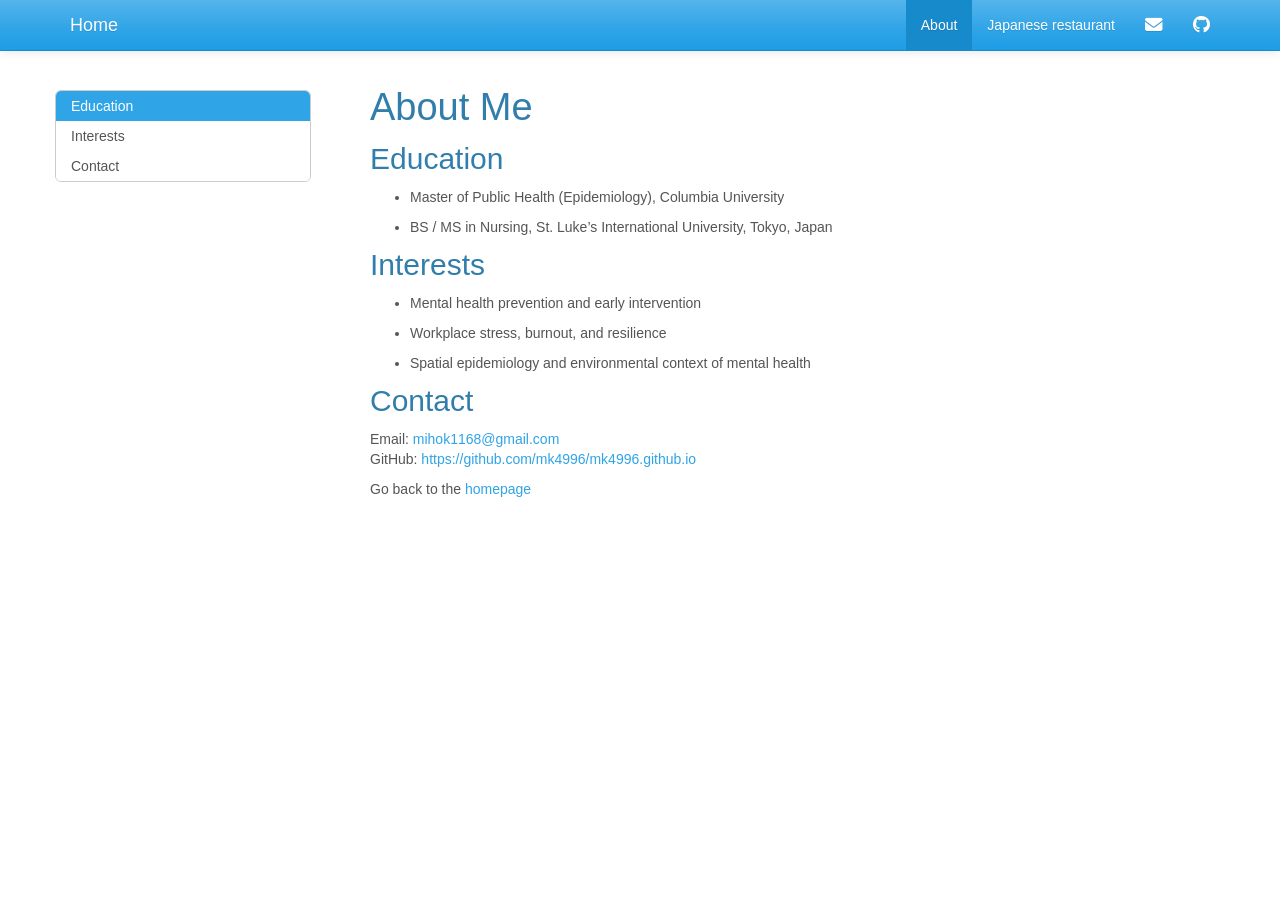
==== about.html @ f53d9c5c "Modified each visualization title in plotly. Added dashboard in YAML. Built them" ====
<!DOCTYPE html>

<html>

<head>

<meta charset="utf-8" />
<meta name="generator" content="pandoc" />
<meta http-equiv="X-UA-Compatible" content="IE=EDGE" />




<title>About Me</title>

<script src="site_libs/header-attrs-2.29/header-attrs.js"></script>
<script src="site_libs/jquery-3.6.0/jquery-3.6.0.min.js"></script>
<meta name="viewport" content="width=device-width, initial-scale=1" />
<link href="site_libs/bootstrap-3.3.5/css/cerulean.min.css" rel="stylesheet" />
<script src="site_libs/bootstrap-3.3.5/js/bootstrap.min.js"></script>
<script src="site_libs/bootstrap-3.3.5/shim/html5shiv.min.js"></script>
<script src="site_libs/bootstrap-3.3.5/shim/respond.min.js"></script>
<style>h1 {font-size: 34px;}
       h1.title {font-size: 38px;}
       h2 {font-size: 30px;}
       h3 {font-size: 24px;}
       h4 {font-size: 18px;}
       h5 {font-size: 16px;}
       h6 {font-size: 12px;}
       code {color: inherit; background-color: rgba(0, 0, 0, 0.04);}
       pre:not([class]) { background-color: white }</style>
<script src="site_libs/jqueryui-1.13.2/jquery-ui.min.js"></script>
<link href="site_libs/tocify-1.9.1/jquery.tocify.css" rel="stylesheet" />
<script src="site_libs/tocify-1.9.1/jquery.tocify.js"></script>
<script src="site_libs/navigation-1.1/tabsets.js"></script>
<link href="site_libs/highlightjs-9.12.0/default.css" rel="stylesheet" />
<script src="site_libs/highlightjs-9.12.0/highlight.js"></script>
<link href="site_libs/font-awesome-6.5.2/css/all.min.css" rel="stylesheet" />
<link href="site_libs/font-awesome-6.5.2/css/v4-shims.min.css" rel="stylesheet" />

<style type="text/css">
  code{white-space: pre-wrap;}
  span.smallcaps{font-variant: small-caps;}
  span.underline{text-decoration: underline;}
  div.column{display: inline-block; vertical-align: top; width: 50%;}
  div.hanging-indent{margin-left: 1.5em; text-indent: -1.5em;}
  ul.task-list{list-style: none;}
    </style>

<style type="text/css">code{white-space: pre;}</style>
<script type="text/javascript">
if (window.hljs) {
  hljs.configure({languages: []});
  hljs.initHighlightingOnLoad();
  if (document.readyState && document.readyState === "complete") {
    window.setTimeout(function() { hljs.initHighlighting(); }, 0);
  }
}
</script>









<style type = "text/css">
.main-container {
  max-width: 940px;
  margin-left: auto;
  margin-right: auto;
}
img {
  max-width:100%;
}
.tabbed-pane {
  padding-top: 12px;
}
.html-widget {
  margin-bottom: 20px;
}
button.code-folding-btn:focus {
  outline: none;
}
summary {
  display: list-item;
}
details > summary > p:only-child {
  display: inline;
}
pre code {
  padding: 0;
}
</style>


<style type="text/css">
.dropdown-submenu {
  position: relative;
}
.dropdown-submenu>.dropdown-menu {
  top: 0;
  left: 100%;
  margin-top: -6px;
  margin-left: -1px;
  border-radius: 0 6px 6px 6px;
}
.dropdown-submenu:hover>.dropdown-menu {
  display: block;
}
.dropdown-submenu>a:after {
  display: block;
  content: " ";
  float: right;
  width: 0;
  height: 0;
  border-color: transparent;
  border-style: solid;
  border-width: 5px 0 5px 5px;
  border-left-color: #cccccc;
  margin-top: 5px;
  margin-right: -10px;
}
.dropdown-submenu:hover>a:after {
  border-left-color: #adb5bd;
}
.dropdown-submenu.pull-left {
  float: none;
}
.dropdown-submenu.pull-left>.dropdown-menu {
  left: -100%;
  margin-left: 10px;
  border-radius: 6px 0 6px 6px;
}
</style>

<script type="text/javascript">
// manage active state of menu based on current page
$(document).ready(function () {
  // active menu anchor
  href = window.location.pathname
  href = href.substr(href.lastIndexOf('/') + 1)
  if (href === "")
    href = "index.html";
  var menuAnchor = $('a[href="' + href + '"]');

  // mark the anchor link active (and if it's in a dropdown, also mark that active)
  var dropdown = menuAnchor.closest('li.dropdown');
  if (window.bootstrap) { // Bootstrap 4+
    menuAnchor.addClass('active');
    dropdown.find('> .dropdown-toggle').addClass('active');
  } else { // Bootstrap 3
    menuAnchor.parent().addClass('active');
    dropdown.addClass('active');
  }

  // Navbar adjustments
  var navHeight = $(".navbar").first().height() + 15;
  var style = document.createElement('style');
  var pt = "padding-top: " + navHeight + "px; ";
  var mt = "margin-top: -" + navHeight + "px; ";
  var css = "";
  // offset scroll position for anchor links (for fixed navbar)
  for (var i = 1; i <= 6; i++) {
    css += ".section h" + i + "{ " + pt + mt + "}\n";
  }
  style.innerHTML = "body {" + pt + "padding-bottom: 40px; }\n" + css;
  document.head.appendChild(style);
});
</script>

<!-- tabsets -->

<style type="text/css">
.tabset-dropdown > .nav-tabs {
  display: inline-table;
  max-height: 500px;
  min-height: 44px;
  overflow-y: auto;
  border: 1px solid #ddd;
  border-radius: 4px;
}

.tabset-dropdown > .nav-tabs > li.active:before, .tabset-dropdown > .nav-tabs.nav-tabs-open:before {
  content: "\e259";
  font-family: 'Glyphicons Halflings';
  display: inline-block;
  padding: 10px;
  border-right: 1px solid #ddd;
}

.tabset-dropdown > .nav-tabs.nav-tabs-open > li.active:before {
  content: "\e258";
  font-family: 'Glyphicons Halflings';
  border: none;
}

.tabset-dropdown > .nav-tabs > li.active {
  display: block;
}

.tabset-dropdown > .nav-tabs > li > a,
.tabset-dropdown > .nav-tabs > li > a:focus,
.tabset-dropdown > .nav-tabs > li > a:hover {
  border: none;
  display: inline-block;
  border-radius: 4px;
  background-color: transparent;
}

.tabset-dropdown > .nav-tabs.nav-tabs-open > li {
  display: block;
  float: none;
}

.tabset-dropdown > .nav-tabs > li {
  display: none;
}
</style>

<!-- code folding -->



<style type="text/css">

#TOC {
  margin: 25px 0px 20px 0px;
}
@media (max-width: 768px) {
#TOC {
  position: relative;
  width: 100%;
}
}

@media print {
.toc-content {
  /* see https://github.com/w3c/csswg-drafts/issues/4434 */
  float: right;
}
}

.toc-content {
  padding-left: 30px;
  padding-right: 40px;
}

div.main-container {
  max-width: 1200px;
}

div.tocify {
  width: 20%;
  max-width: 260px;
  max-height: 85%;
}

@media (min-width: 768px) and (max-width: 991px) {
  div.tocify {
    width: 25%;
  }
}

@media (max-width: 767px) {
  div.tocify {
    width: 100%;
    max-width: none;
  }
}

.tocify ul, .tocify li {
  line-height: 20px;
}

.tocify-subheader .tocify-item {
  font-size: 0.90em;
}

.tocify .list-group-item {
  border-radius: 0px;
}


</style>



</head>

<body>


<div class="container-fluid main-container">


<!-- setup 3col/9col grid for toc_float and main content  -->
<div class="row">
<div class="col-xs-12 col-sm-4 col-md-3">
<div id="TOC" class="tocify">
</div>
</div>

<div class="toc-content col-xs-12 col-sm-8 col-md-9">




<div class="navbar navbar-default  navbar-fixed-top" role="navigation">
  <div class="container">
    <div class="navbar-header">
      <button type="button" class="navbar-toggle collapsed" data-toggle="collapse" data-bs-toggle="collapse" data-target="#navbar" data-bs-target="#navbar">
        <span class="icon-bar"></span>
        <span class="icon-bar"></span>
        <span class="icon-bar"></span>
      </button>
      <a class="navbar-brand" href="index.html">Home</a>
    </div>
    <div id="navbar" class="navbar-collapse collapse">
      <ul class="nav navbar-nav">
        
      </ul>
      <ul class="nav navbar-nav navbar-right">
        <li>
  <a href="about.html">About</a>
</li>
<li>
  <a href="plotly.html">Japanese restaurant</a>
</li>
<li>
  <a href="mailto:mk1168@gmail.com">
    <span class="fa fa-envelope fa-lg"></span>
     
  </a>
</li>
<li>
  <a href="https://github.com/mk4996/">
    <span class="fa fa-github fa-lg"></span>
     
  </a>
</li>
      </ul>
    </div><!--/.nav-collapse -->
  </div><!--/.container -->
</div><!--/.navbar -->

<div id="header">



<h1 class="title toc-ignore">About Me</h1>

</div>


<div id="education" class="section level2">
<h2>Education</h2>
<ul>
<li><p>Master of Public Health (Epidemiology), Columbia
University</p></li>
<li><p>BS / MS in Nursing, St. Luke’s International University, Tokyo,
Japan</p></li>
</ul>
</div>
<div id="interests" class="section level2">
<h2>Interests</h2>
<ul>
<li><p>Mental health prevention and early intervention</p></li>
<li><p>Workplace stress, burnout, and resilience</p></li>
<li><p>Spatial epidemiology and environmental context of mental
health</p></li>
</ul>
</div>
<div id="contact" class="section level2">
<h2>Contact</h2>
<p>Email: <a href="mailto:mihok1168@gmail.com"
class="email">mihok1168@gmail.com</a><br />
GitHub: <a href="https://github.com/mk4996/mk4996.github.io"
class="uri">https://github.com/mk4996/mk4996.github.io</a></p>
<p>Go back to the <a href="index.html">homepage</a></p>
</div>



</div>
</div>

</div>

<script>

// add bootstrap table styles to pandoc tables
function bootstrapStylePandocTables() {
  $('tr.odd').parent('tbody').parent('table').addClass('table table-condensed');
}
$(document).ready(function () {
  bootstrapStylePandocTables();
});


</script>

<!-- tabsets -->

<script>
$(document).ready(function () {
  window.buildTabsets("TOC");
});

$(document).ready(function () {
  $('.tabset-dropdown > .nav-tabs > li').click(function () {
    $(this).parent().toggleClass('nav-tabs-open');
  });
});
</script>

<!-- code folding -->

<script>
$(document).ready(function ()  {

    // temporarily add toc-ignore selector to headers for the consistency with Pandoc
    $('.unlisted.unnumbered').addClass('toc-ignore')

    // move toc-ignore selectors from section div to header
    $('div.section.toc-ignore')
        .removeClass('toc-ignore')
        .children('h1,h2,h3,h4,h5').addClass('toc-ignore');

    // establish options
    var options = {
      selectors: "h1,h2,h3",
      theme: "bootstrap3",
      context: '.toc-content',
      hashGenerator: function (text) {
        return text.replace(/[.\\/?&!#<>]/g, '').replace(/\s/g, '_');
      },
      ignoreSelector: ".toc-ignore",
      scrollTo: 0
    };
    options.showAndHide = true;
    options.smoothScroll = true;

    // tocify
    var toc = $("#TOC").tocify(options).data("toc-tocify");
});
</script>

<!-- dynamically load mathjax for compatibility with self-contained -->
<script>
  (function () {
    var script = document.createElement("script");
    script.type = "text/javascript";
    script.src  = "https://mathjax.rstudio.com/latest/MathJax.js?config=TeX-AMS-MML_HTMLorMML";
    document.getElementsByTagName("head")[0].appendChild(script);
  })();
</script>

</body>
</html>
---- site_libs/highlightjs-9.12.0/default.css ----
.hljs-literal {
  color: #990073;
}

.hljs-number {
  color: #099;
}

.hljs-comment {
  color: #998;
  font-style: italic;
}

.hljs-keyword {
  color: #900;
  font-weight: bold;
}

.hljs-string {
  color: #d14;
}
---- site_libs/font-awesome-6.5.2/css/v4-shims.min.css ----
/*!
 * Font Awesome Free 6.5.2 by @fontawesome - https://fontawesome.com
 * License - https://fontawesome.com/license/free (Icons: CC BY 4.0, Fonts: SIL OFL 1.1, Code: MIT License)
 * Copyright 2024 Fonticons, Inc.
 */
.fa.fa-glass:before{content:"\f000"}.fa.fa-envelope-o{font-family:"Font Awesome 6 Free";font-weight:400}.fa.fa-envelope-o:before{content:"\f0e0"}.fa.fa-star-o{font-family:"Font Awesome 6 Free";font-weight:400}.fa.fa-star-o:before{content:"\f005"}.fa.fa-close:before,.fa.fa-remove:before{content:"\f00d"}.fa.fa-gear:before{content:"\f013"}.fa.fa-trash-o{font-family:"Font Awesome 6 Free";font-weight:400}.fa.fa-trash-o:before{content:"\f2ed"}.fa.fa-home:before{content:"\f015"}.fa.fa-file-o{font-family:"Font Awesome 6 Free";font-weight:400}.fa.fa-file-o:before{content:"\f15b"}.fa.fa-clock-o{font-family:"Font Awesome 6 Free";font-weight:400}.fa.fa-clock-o:before{content:"\f017"}.fa.fa-arrow-circle-o-down{font-family:"Font Awesome 6 Free";font-weight:400}.fa.fa-arrow-circle-o-down:before{content:"\f358"}.fa.fa-arrow-circle-o-up{font-family:"Font Awesome 6 Free";font-weight:400}.fa.fa-arrow-circle-o-up:before{content:"\f35b"}.fa.fa-play-circle-o{font-family:"Font Awesome 6 Free";font-weight:400}.fa.fa-play-circle-o:before{content:"\f144"}.fa.fa-repeat:before,.fa.fa-rotate-right:before{content:"\f01e"}.fa.fa-refresh:before{content:"\f021"}.fa.fa-list-alt{font-family:"Font Awesome 6 Free";font-weight:400}.fa.fa-list-alt:before{content:"\f022"}.fa.fa-dedent:before{content:"\f03b"}.fa.fa-video-camera:before{content:"\f03d"}.fa.fa-picture-o{font-family:"Font Awesome 6 Free";font-weight:400}.fa.fa-picture-o:before{content:"\f03e"}.fa.fa-photo{font-family:"Font Awesome 6 Free";font-weight:400}.fa.fa-photo:before{content:"\f03e"}.fa.fa-image{font-family:"Font Awesome 6 Free";font-weight:400}.fa.fa-image:before{content:"\f03e"}.fa.fa-map-marker:before{content:"\f3c5"}.fa.fa-pencil-square-o{font-family:"Font Awesome 6 Free";font-weight:400}.fa.fa-pencil-square-o:before{content:"\f044"}.fa.fa-edit{font-family:"Font Awesome 6 Free";font-weight:400}.fa.fa-edit:before{content:"\f044"}.fa.fa-share-square-o:before{content:"\f14d"}.fa.fa-check-square-o{font-family:"Font Awesome 6 Free";font-weight:400}.fa.fa-check-square-o:before{content:"\f14a"}.fa.fa-arrows:before{content:"\f0b2"}.fa.fa-times-circle-o{font-family:"Font Awesome 6 Free";font-weight:400}.fa.fa-times-circle-o:before{content:"\f057"}.fa.fa-check-circle-o{font-family:"Font Awesome 6 Free";font-weight:400}.fa.fa-check-circle-o:before{content:"\f058"}.fa.fa-mail-forward:before{content:"\f064"}.fa.fa-expand:before{content:"\f424"}.fa.fa-compress:before{content:"\f422"}.fa.fa-eye,.fa.fa-eye-slash{font-family:"Font Awesome 6 Free";font-weight:400}.fa.fa-warning:before{content:"\f071"}.fa.fa-calendar:before{content:"\f073"}.fa.fa-arrows-v:before{content:"\f338"}.fa.fa-arrows-h:before{content:"\f337"}.fa.fa-bar-chart-o:before,.fa.fa-bar-chart:before{content:"\e0e3"}.fa.fa-twitter-square{font-family:"Font Awesome 6 Brands";font-weight:400}.fa.fa-twitter-square:before{content:"\f081"}.fa.fa-facebook-square{font-family:"Font Awesome 6 Brands";font-weight:400}.fa.fa-facebook-square:before{content:"\f082"}.fa.fa-gears:before{content:"\f085"}.fa.fa-thumbs-o-up{font-family:"Font Awesome 6 Free";font-weight:400}.fa.fa-thumbs-o-up:before{content:"\f164"}.fa.fa-thumbs-o-down{font-family:"Font Awesome 6 Free";font-weight:400}.fa.fa-thumbs-o-down:before{content:"\f165"}.fa.fa-heart-o{font-family:"Font Awesome 6 Free";font-weight:400}.fa.fa-heart-o:before{content:"\f004"}.fa.fa-sign-out:before{content:"\f2f5"}.fa.fa-linkedin-square{font-family:"Font Awesome 6 Brands";font-weight:400}.fa.fa-linkedin-square:before{content:"\f08c"}.fa.fa-thumb-tack:before{content:"\f08d"}.fa.fa-external-link:before{content:"\f35d"}.fa.fa-sign-in:before{content:"\f2f6"}.fa.fa-github-square{font-family:"Font Awesome 6 Brands";font-weight:400}.fa.fa-github-square:before{content:"\f092"}.fa.fa-lemon-o{font-family:"Font Awesome 6 Free";font-weight:400}.fa.fa-lemon-o:before{content:"\f094"}.fa.fa-square-o{font-family:"Font Awesome 6 Free";font-weight:400}.fa.fa-square-o:before{content:"\f0c8"}.fa.fa-bookmark-o{font-family:"Font Awesome 6 Free";font-weight:400}.fa.fa-bookmark-o:before{content:"\f02e"}.fa.fa-facebook,.fa.fa-twitter{font-family:"Font Awesome 6 Brands";font-weight:400}.fa.fa-facebook:before{content:"\f39e"}.fa.fa-facebook-f{font-family:"Font Awesome 6 Brands";font-weight:400}.fa.fa-facebook-f:before{content:"\f39e"}.fa.fa-github{font-family:"Font Awesome 6 Brands";font-weight:400}.fa.fa-credit-card{font-family:"Font Awesome 6 Free";font-weight:400}.fa.fa-feed:before{content:"\f09e"}.fa.fa-hdd-o{font-family:"Font Awesome 6 Free";font-weight:400}.fa.fa-hdd-o:before{content:"\f0a0"}.fa.fa-hand-o-right{font-family:"Font Awesome 6 Free";font-weight:400}.fa.fa-hand-o-right:before{content:"\f0a4"}.fa.fa-hand-o-left{font-family:"Font Awesome 6 Free";font-weight:400}.fa.fa-hand-o-left:before{content:"\f0a5"}.fa.fa-hand-o-up{font-family:"Font Awesome 6 Free";font-weight:400}.fa.fa-hand-o-up:before{content:"\f0a6"}.fa.fa-hand-o-down{font-family:"Font Awesome 6 Free";font-weight:400}.fa.fa-hand-o-down:before{content:"\f0a7"}.fa.fa-globe:before{content:"\f57d"}.fa.fa-tasks:before{content:"\f828"}.fa.fa-arrows-alt:before{content:"\f31e"}.fa.fa-group:before{content:"\f0c0"}.fa.fa-chain:before{content:"\f0c1"}.fa.fa-cut:before{content:"\f0c4"}.fa.fa-files-o{font-family:"Font Awesome 6 Free";font-weight:400}.fa.fa-files-o:before{content:"\f0c5"}.fa.fa-floppy-o{font-family:"Font Awesome 6 Free";font-weight:400}.fa.fa-floppy-o:before{content:"\f0c7"}.fa.fa-save{font-family:"Font Awesome 6 Free";font-weight:400}.fa.fa-save:before{content:"\f0c7"}.fa.fa-navicon:before,.fa.fa-reorder:before{content:"\f0c9"}.fa.fa-magic:before{content:"\e2ca"}.fa.fa-pinterest,.fa.fa-pinterest-square{font-family:"Font Awesome 6 Brands";font-weight:400}.fa.fa-pinterest-square:before{content:"\f0d3"}.fa.fa-google-plus-square{font-family:"Font Awesome 6 Brands";font-weight:400}.fa.fa-google-plus-square:before{content:"\f0d4"}.fa.fa-google-plus{font-family:"Font Awesome 6 Brands";font-weight:400}.fa.fa-google-plus:before{content:"\f0d5"}.fa.fa-money:before{content:"\f3d1"}.fa.fa-unsorted:before{content:"\f0dc"}.fa.fa-sort-desc:before{content:"\f0dd"}.fa.fa-sort-asc:before{content:"\f0de"}.fa.fa-linkedin{font-family:"Font Awesome 6 Brands";font-weight:400}.fa.fa-linkedin:before{content:"\f0e1"}.fa.fa-rotate-left:before{content:"\f0e2"}.fa.fa-legal:before{content:"\f0e3"}.fa.fa-dashboard:before,.fa.fa-tachometer:before{content:"\f625"}.fa.fa-comment-o{font-family:"Font Awesome 6 Free";font-weight:400}.fa.fa-comment-o:before{content:"\f075"}.fa.fa-comments-o{font-family:"Font Awesome 6 Free";font-weight:400}.fa.fa-comments-o:before{content:"\f086"}.fa.fa-flash:before{content:"\f0e7"}.fa.fa-clipboard:before{content:"\f0ea"}.fa.fa-lightbulb-o{font-family:"Font Awesome 6 Free";font-weight:400}.fa.fa-lightbulb-o:before{content:"\f0eb"}.fa.fa-exchange:before{content:"\f362"}.fa.fa-cloud-download:before{content:"\f0ed"}.fa.fa-cloud-upload:before{content:"\f0ee"}.fa.fa-bell-o{font-family:"Font Awesome 6 Free";font-weight:400}.fa.fa-bell-o:before{content:"\f0f3"}.fa.fa-cutlery:before{content:"\f2e7"}.fa.fa-file-text-o{font-family:"Font Awesome 6 Free";font-weight:400}.fa.fa-file-text-o:before{content:"\f15c"}.fa.fa-building-o{font-family:"Font Awesome 6 Free";font-weight:400}.fa.fa-building-o:before{content:"\f1ad"}.fa.fa-hospital-o{font-family:"Font Awesome 6 Free";font-weight:400}.fa.fa-hospital-o:before{content:"\f0f8"}.fa.fa-tablet:before{content:"\f3fa"}.fa.fa-mobile-phone:before,.fa.fa-mobile:before{content:"\f3cd"}.fa.fa-circle-o{font-family:"Font Awesome 6 Free";font-weight:400}.fa.fa-circle-o:before{content:"\f111"}.fa.fa-mail-reply:before{content:"\f3e5"}.fa.fa-github-alt{font-family:"Font Awesome 6 Brands";font-weight:400}.fa.fa-folder-o{font-family:"Font Awesome 6 Free";font-weight:400}.fa.fa-folder-o:before{content:"\f07b"}.fa.fa-folder-open-o{font-family:"Font Awesome 6 Free";font-weight:400}.fa.fa-folder-open-o:before{content:"\f07c"}.fa.fa-smile-o{font-family:"Font Awesome 6 Free";font-weight:400}.fa.fa-smile-o:before{content:"\f118"}.fa.fa-frown-o{font-family:"Font Awesome 6 Free";font-weight:400}.fa.fa-frown-o:before{content:"\f119"}.fa.fa-meh-o{font-family:"Font Awesome 6 Free";font-weight:400}.fa.fa-meh-o:before{content:"\f11a"}.fa.fa-keyboard-o{font-family:"Font Awesome 6 Free";font-weight:400}.fa.fa-keyboard-o:before{content:"\f11c"}.fa.fa-flag-o{font-family:"Font Awesome 6 Free";font-weight:400}.fa.fa-flag-o:before{content:"\f024"}.fa.fa-mail-reply-all:before{content:"\f122"}.fa.fa-star-half-o{font-family:"Font Awesome 6 Free";font-weight:400}.fa.fa-star-half-o:before{content:"\f5c0"}.fa.fa-star-half-empty{font-family:"Font Awesome 6 Free";font-weight:400}.fa.fa-star-half-empty:before{content:"\f5c0"}.fa.fa-star-half-full{font-family:"Font Awesome 6 Free";font-weight:400}.fa.fa-star-half-full:before{content:"\f5c0"}.fa.fa-code-fork:before{content:"\f126"}.fa.fa-chain-broken:before,.fa.fa-unlink:before{content:"\f127"}.fa.fa-calendar-o{font-family:"Font Awesome 6 Free";font-weight:400}.fa.fa-calendar-o:before{content:"\f133"}.fa.fa-css3,.fa.fa-html5,.fa.fa-maxcdn{font-family:"Font Awesome 6 Brands";font-weight:400}.fa.fa-unlock-alt:before{content:"\f09c"}.fa.fa-minus-square-o{font-family:"Font Awesome 6 Free";font-weight:400}.fa.fa-minus-square-o:before{content:"\f146"}.fa.fa-level-up:before{content:"\f3bf"}.fa.fa-level-down:before{content:"\f3be"}.fa.fa-pencil-square:before{content:"\f14b"}.fa.fa-external-link-square:before{content:"\f360"}.fa.fa-compass{font-family:"Font Awesome 6 Free";font-weight:400}.fa.fa-caret-square-o-down{font-family:"Font Awesome 6 Free";font-weight:400}.fa.fa-caret-square-o-down:before{content:"\f150"}.fa.fa-toggle-down{font-family:"Font Awesome 6 Free";font-weight:400}.fa.fa-toggle-down:before{content:"\f150"}.fa.fa-caret-square-o-up{font-family:"Font Awesome 6 Free";font-weight:400}.fa.fa-caret-square-o-up:before{content:"\f151"}.fa.fa-toggle-up{font-family:"Font Awesome 6 Free";font-weight:400}.fa.fa-toggle-up:before{content:"\f151"}.fa.fa-caret-square-o-right{font-family:"Font Awesome 6 Free";font-weight:400}.fa.fa-caret-square-o-right:before{content:"\f152"}.fa.fa-toggle-right{font-family:"Font Awesome 6 Free";font-weight:400}.fa.fa-toggle-right:before{content:"\f152"}.fa.fa-eur:before,.fa.fa-euro:before{content:"\f153"}.fa.fa-gbp:before{content:"\f154"}.fa.fa-dollar:before,.fa.fa-usd:before{content:"\24"}.fa.fa-inr:before,.fa.fa-rupee:before{content:"\e1bc"}.fa.fa-cny:before,.fa.fa-jpy:before,.fa.fa-rmb:before,.fa.fa-yen:before{content:"\f157"}.fa.fa-rouble:before,.fa.fa-rub:before,.fa.fa-ruble:before{content:"\f158"}.fa.fa-krw:before,.fa.fa-won:before{content:"\f159"}.fa.fa-bitcoin,.fa.fa-btc{font-family:"Font Awesome 6 Brands";font-weight:400}.fa.fa-bitcoin:before{content:"\f15a"}.fa.fa-file-text:before{content:"\f15c"}.fa.fa-sort-alpha-asc:before{content:"\f15d"}.fa.fa-sort-alpha-desc:before{content:"\f881"}.fa.fa-sort-amount-asc:before{content:"\f884"}.fa.fa-sort-amount-desc:before{content:"\f160"}.fa.fa-sort-numeric-asc:before{content:"\f162"}.fa.fa-sort-numeric-desc:before{content:"\f886"}.fa.fa-youtube-square{font-family:"Font Awesome 6 Brands";font-weight:400}.fa.fa-youtube-square:before{content:"\f431"}.fa.fa-xing,.fa.fa-xing-square,.fa.fa-youtube{font-family:"Font Awesome 6 Brands";font-weight:400}.fa.fa-xing-square:before{content:"\f169"}.fa.fa-youtube-play{font-family:"Font Awesome 6 Brands";font-weight:400}.fa.fa-youtube-play:before{content:"\f167"}.fa.fa-adn,.fa.fa-bitbucket,.fa.fa-bitbucket-square,.fa.fa-dropbox,.fa.fa-flickr,.fa.fa-instagram,.fa.fa-stack-overflow{font-family:"Font Awesome 6 Brands";font-weight:400}.fa.fa-bitbucket-square:before{content:"\f171"}.fa.fa-tumblr,.fa.fa-tumblr-square{font-family:"Font Awesome 6 Brands";font-weight:400}.fa.fa-tumblr-square:before{content:"\f174"}.fa.fa-long-arrow-down:before{content:"\f309"}.fa.fa-long-arrow-up:before{content:"\f30c"}.fa.fa-long-arrow-left:before{content:"\f30a"}.fa.fa-long-arrow-right:before{content:"\f30b"}.fa.fa-android,.fa.fa-apple,.fa.fa-dribbble,.fa.fa-foursquare,.fa.fa-gittip,.fa.fa-gratipay,.fa.fa-linux,.fa.fa-skype,.fa.fa-trello,.fa.fa-windows{font-family:"Font Awesome 6 Brands";font-weight:400}.fa.fa-gittip:before{content:"\f184"}.fa.fa-sun-o{font-family:"Font Awesome 6 Free";font-weight:400}.fa.fa-sun-o:before{content:"\f185"}.fa.fa-moon-o{font-family:"Font Awesome 6 Free";font-weight:400}.fa.fa-moon-o:before{content:"\f186"}.fa.fa-pagelines,.fa.fa-renren,.fa.fa-stack-exchange,.fa.fa-vk,.fa.fa-weibo{font-family:"Font Awesome 6 Brands";font-weight:400}.fa.fa-arrow-circle-o-right{font-family:"Font Awesome 6 Free";font-weight:400}.fa.fa-arrow-circle-o-right:before{content:"\f35a"}.fa.fa-arrow-circle-o-left{font-family:"Font Awesome 6 Free";font-weight:400}.fa.fa-arrow-circle-o-left:before{content:"\f359"}.fa.fa-caret-square-o-left{font-family:"Font Awesome 6 Free";font-weight:400}.fa.fa-caret-square-o-left:before{content:"\f191"}.fa.fa-toggle-left{font-family:"Font Awesome 6 Free";font-weight:400}.fa.fa-toggle-left:before{content:"\f191"}.fa.fa-dot-circle-o{font-family:"Font Awesome 6 Free";font-weight:400}.fa.fa-dot-circle-o:before{content:"\f192"}.fa.fa-vimeo-square{font-family:"Font Awesome 6 Brands";font-weight:400}.fa.fa-vimeo-square:before{content:"\f194"}.fa.fa-try:before,.fa.fa-turkish-lira:before{content:"\e2bb"}.fa.fa-plus-square-o{font-family:"Font Awesome 6 Free";font-weight:400}.fa.fa-plus-square-o:before{content:"\f0fe"}.fa.fa-openid,.fa.fa-slack,.fa.fa-wordpress{font-family:"Font Awesome 6 Brands";font-weight:400}.fa.fa-bank:before,.fa.fa-institution:before{content:"\f19c"}.fa.fa-mortar-board:before{content:"\f19d"}.fa.fa-google,.fa.fa-reddit,.fa.fa-reddit-square,.fa.fa-yahoo{font-family:"Font Awesome 6 Brands";font-weight:400}.fa.fa-reddit-square:before{content:"\f1a2"}.fa.fa-behance,.fa.fa-behance-square,.fa.fa-delicious,.fa.fa-digg,.fa.fa-drupal,.fa.fa-joomla,.fa.fa-pied-piper-alt,.fa.fa-pied-piper-pp,.fa.fa-stumbleupon,.fa.fa-stumbleupon-circle{font-family:"Font Awesome 6 Brands";font-weight:400}.fa.fa-behance-square:before{content:"\f1b5"}.fa.fa-steam,.fa.fa-steam-square{font-family:"Font Awesome 6 Brands";font-weight:400}.fa.fa-steam-square:before{content:"\f1b7"}.fa.fa-automobile:before{content:"\f1b9"}.fa.fa-cab:before{content:"\f1ba"}.fa.fa-deviantart,.fa.fa-soundcloud,.fa.fa-spotify{font-family:"Font Awesome 6 Brands";font-weight:400}.fa.fa-file-pdf-o{font-family:"Font Awesome 6 Free";font-weight:400}.fa.fa-file-pdf-o:before{content:"\f1c1"}.fa.fa-file-word-o{font-family:"Font Awesome 6 Free";font-weight:400}.fa.fa-file-word-o:before{content:"\f1c2"}.fa.fa-file-excel-o{font-family:"Font Awesome 6 Free";font-weight:400}.fa.fa-file-excel-o:before{content:"\f1c3"}.fa.fa-file-powerpoint-o{font-family:"Font Awesome 6 Free";font-weight:400}.fa.fa-file-powerpoint-o:before{content:"\f1c4"}.fa.fa-file-image-o{font-family:"Font Awesome 6 Free";font-weight:400}.fa.fa-file-image-o:before{content:"\f1c5"}.fa.fa-file-photo-o{font-family:"Font Awesome 6 Free";font-weight:400}.fa.fa-file-photo-o:before{content:"\f1c5"}.fa.fa-file-picture-o{font-family:"Font Awesome 6 Free";font-weight:400}.fa.fa-file-picture-o:before{content:"\f1c5"}.fa.fa-file-archive-o{font-family:"Font Awesome 6 Free";font-weight:400}.fa.fa-file-archive-o:before{content:"\f1c6"}.fa.fa-file-zip-o{font-family:"Font Awesome 6 Free";font-weight:400}.fa.fa-file-zip-o:before{content:"\f1c6"}.fa.fa-file-audio-o{font-family:"Font Awesome 6 Free";font-weight:400}.fa.fa-file-audio-o:before{content:"\f1c7"}.fa.fa-file-sound-o{font-family:"Font Awesome 6 Free";font-weight:400}.fa.fa-file-sound-o:before{content:"\f1c7"}.fa.fa-file-video-o{font-family:"Font Awesome 6 Free";font-weight:400}.fa.fa-file-video-o:before{content:"\f1c8"}.fa.fa-file-movie-o{font-family:"Font Awesome 6 Free";font-weight:400}.fa.fa-file-movie-o:before{content:"\f1c8"}.fa.fa-file-code-o{font-family:"Font Awesome 6 Free";font-weight:400}.fa.fa-file-code-o:before{content:"\f1c9"}.fa.fa-codepen,.fa.fa-jsfiddle,.fa.fa-vine{font-family:"Font Awesome 6 Brands";font-weight:400}.fa.fa-life-bouy:before,.fa.fa-life-buoy:before,.fa.fa-life-saver:before,.fa.fa-support:before{content:"\f1cd"}.fa.fa-circle-o-notch:before{content:"\f1ce"}.fa.fa-ra,.fa.fa-rebel{font-family:"Font Awesome 6 Brands";font-weight:400}.fa.fa-ra:before{content:"\f1d0"}.fa.fa-resistance{font-family:"Font Awesome 6 Brands";font-weight:400}.fa.fa-resistance:before{content:"\f1d0"}.fa.fa-empire,.fa.fa-ge{font-family:"Font Awesome 6 Brands";font-weight:400}.fa.fa-ge:before{content:"\f1d1"}.fa.fa-git-square{font-family:"Font Awesome 6 Brands";font-weight:400}.fa.fa-git-square:before{content:"\f1d2"}.fa.fa-git,.fa.fa-hacker-news,.fa.fa-y-combinator-square{font-family:"Font Awesome 6 Brands";font-weight:400}.fa.fa-y-combinator-square:before{content:"\f1d4"}.fa.fa-yc-square{font-family:"Font Awesome 6 Brands";font-weight:400}.fa.fa-yc-square:before{content:"\f1d4"}.fa.fa-qq,.fa.fa-tencent-weibo,.fa.fa-wechat,.fa.fa-weixin{font-family:"Font Awesome 6 Brands";font-weight:400}.fa.fa-wechat:before{content:"\f1d7"}.fa.fa-send:before{content:"\f1d8"}.fa.fa-paper-plane-o{font-family:"Font Awesome 6 Free";font-weight:400}.fa.fa-paper-plane-o:before{content:"\f1d8"}.fa.fa-send-o{font-family:"Font Awesome 6 Free";font-weight:400}.fa.fa-send-o:before{content:"\f1d8"}.fa.fa-circle-thin{font-family:"Font Awesome 6 Free";font-weight:400}.fa.fa-circle-thin:before{content:"\f111"}.fa.fa-header:before{content:"\f1dc"}.fa.fa-futbol-o{font-family:"Font Awesome 6 Free";font-weight:400}.fa.fa-futbol-o:before{content:"\f1e3"}.fa.fa-soccer-ball-o{font-family:"Font Awesome 6 Free";font-weight:400}.fa.fa-soccer-ball-o:before{content:"\f1e3"}.fa.fa-slideshare,.fa.fa-twitch,.fa.fa-yelp{font-family:"Font Awesome 6 Brands";font-weight:400}.fa.fa-newspaper-o{font-family:"Font Awesome 6 Free";font-weight:400}.fa.fa-newspaper-o:before{content:"\f1ea"}.fa.fa-cc-amex,.fa.fa-cc-discover,.fa.fa-cc-mastercard,.fa.fa-cc-paypal,.fa.fa-cc-stripe,.fa.fa-cc-visa,.fa.fa-google-wallet,.fa.fa-paypal{font-family:"Font Awesome 6 Brands";font-weight:400}.fa.fa-bell-slash-o{font-family:"Font Awesome 6 Free";font-weight:400}.fa.fa-bell-slash-o:before{content:"\f1f6"}.fa.fa-trash:before{content:"\f2ed"}.fa.fa-copyright{font-family:"Font Awesome 6 Free";font-weight:400}.fa.fa-eyedropper:before{content:"\f1fb"}.fa.fa-area-chart:before{content:"\f1fe"}.fa.fa-pie-chart:before{content:"\f200"}.fa.fa-line-chart:before{content:"\f201"}.fa.fa-lastfm,.fa.fa-lastfm-square{font-family:"Font Awesome 6 Brands";font-weight:400}.fa.fa-lastfm-square:before{content:"\f203"}.fa.fa-angellist,.fa.fa-ioxhost{font-family:"Font Awesome 6 Brands";font-weight:400}.fa.fa-cc{font-family:"Font Awesome 6 Free";font-weight:400}.fa.fa-cc:before{content:"\f20a"}.fa.fa-ils:before,.fa.fa-shekel:before,.fa.fa-sheqel:before{content:"\f20b"}.fa.fa-buysellads,.fa.fa-connectdevelop,.fa.fa-dashcube,.fa.fa-forumbee,.fa.fa-leanpub,.fa.fa-sellsy,.fa.fa-shirtsinbulk,.fa.fa-simplybuilt,.fa.fa-skyatlas{font-family:"Font Awesome 6 Brands";font-weight:400}.fa.fa-diamond{font-family:"Font Awesome 6 Free";font-weight:400}.fa.fa-diamond:before{content:"\f3a5"}.fa.fa-intersex:before,.fa.fa-transgender:before{content:"\f224"}.fa.fa-transgender-alt:before{content:"\f225"}.fa.fa-facebook-official{font-family:"Font Awesome 6 Brands";font-weight:400}.fa.fa-facebook-official:before{content:"\f09a"}.fa.fa-pinterest-p,.fa.fa-whatsapp{font-family:"Font Awesome 6 Brands";font-weight:400}.fa.fa-hotel:before{content:"\f236"}.fa.fa-medium,.fa.fa-viacoin,.fa.fa-y-combinator,.fa.fa-yc{font-family:"Font Awesome 6 Brands";font-weight:400}.fa.fa-yc:before{content:"\f23b"}.fa.fa-expeditedssl,.fa.fa-opencart,.fa.fa-optin-monster{font-family:"Font Awesome 6 Brands";font-weight:400}.fa.fa-battery-4:before,.fa.fa-battery:before{content:"\f240"}.fa.fa-battery-3:before{content:"\f241"}.fa.fa-battery-2:before{content:"\f242"}.fa.fa-battery-1:before{content:"\f243"}.fa.fa-battery-0:before{content:"\f244"}.fa.fa-object-group,.fa.fa-object-ungroup,.fa.fa-sticky-note-o{font-family:"Font Awesome 6 Free";font-weight:400}.fa.fa-sticky-note-o:before{content:"\f249"}.fa.fa-cc-diners-club,.fa.fa-cc-jcb{font-family:"Font Awesome 6 Brands";font-weight:400}.fa.fa-clone{font-family:"Font Awesome 6 Free";font-weight:400}.fa.fa-hourglass-o:before{content:"\f254"}.fa.fa-hourglass-1:before{content:"\f251"}.fa.fa-hourglass-2:before{content:"\f252"}.fa.fa-hourglass-3:before{content:"\f253"}.fa.fa-hand-rock-o{font-family:"Font Awesome 6 Free";font-weight:400}.fa.fa-hand-rock-o:before{content:"\f255"}.fa.fa-hand-grab-o{font-family:"Font Awesome 6 Free";font-weight:400}.fa.fa-hand-grab-o:before{content:"\f255"}.fa.fa-hand-paper-o{font-family:"Font Awesome 6 Free";font-weight:400}.fa.fa-hand-paper-o:before{content:"\f256"}.fa.fa-hand-stop-o{font-family:"Font Awesome 6 Free";font-weight:400}.fa.fa-hand-stop-o:before{content:"\f256"}.fa.fa-hand-scissors-o{font-family:"Font Awesome 6 Free";font-weight:400}.fa.fa-hand-scissors-o:before{content:"\f257"}.fa.fa-hand-lizard-o{font-family:"Font Awesome 6 Free";font-weight:400}.fa.fa-hand-lizard-o:before{content:"\f258"}.fa.fa-hand-spock-o{font-family:"Font Awesome 6 Free";font-weight:400}.fa.fa-hand-spock-o:before{content:"\f259"}.fa.fa-hand-pointer-o{font-family:"Font Awesome 6 Free";font-weight:400}.fa.fa-hand-pointer-o:before{content:"\f25a"}.fa.fa-hand-peace-o{font-family:"Font Awesome 6 Free";font-weight:400}.fa.fa-hand-peace-o:before{content:"\f25b"}.fa.fa-registered{font-family:"Font Awesome 6 Free";font-weight:400}.fa.fa-creative-commons,.fa.fa-gg,.fa.fa-gg-circle,.fa.fa-odnoklassniki,.fa.fa-odnoklassniki-square{font-family:"Font Awesome 6 Brands";font-weight:400}.fa.fa-odnoklassniki-square:before{content:"\f264"}.fa.fa-chrome,.fa.fa-firefox,.fa.fa-get-pocket,.fa.fa-internet-explorer,.fa.fa-opera,.fa.fa-safari,.fa.fa-wikipedia-w{font-family:"Font Awesome 6 Brands";font-weight:400}.fa.fa-television:before{content:"\f26c"}.fa.fa-500px,.fa.fa-amazon,.fa.fa-contao{font-family:"Font Awesome 6 Brands";font-weight:400}.fa.fa-calendar-plus-o{font-family:"Font Awesome 6 Free";font-weight:400}.fa.fa-calendar-plus-o:before{content:"\f271"}.fa.fa-calendar-minus-o{font-family:"Font Awesome 6 Free";font-weight:400}.fa.fa-calendar-minus-o:before{content:"\f272"}.fa.fa-calendar-times-o{font-family:"Font Awesome 6 Free";font-weight:400}.fa.fa-calendar-times-o:before{content:"\f273"}.fa.fa-calendar-check-o{font-family:"Font Awesome 6 Free";font-weight:400}.fa.fa-calendar-check-o:before{content:"\f274"}.fa.fa-map-o{font-family:"Font Awesome 6 Free";font-weight:400}.fa.fa-map-o:before{content:"\f279"}.fa.fa-commenting:before{content:"\f4ad"}.fa.fa-commenting-o{font-family:"Font Awesome 6 Free";font-weight:400}.fa.fa-commenting-o:before{content:"\f4ad"}.fa.fa-houzz,.fa.fa-vimeo{font-family:"Font Awesome 6 Brands";font-weight:400}.fa.fa-vimeo:before{content:"\f27d"}.fa.fa-black-tie,.fa.fa-edge,.fa.fa-fonticons,.fa.fa-reddit-alien{font-family:"Font Awesome 6 Brands";font-weight:400}.fa.fa-credit-card-alt:before{content:"\f09d"}.fa.fa-codiepie,.fa.fa-fort-awesome,.fa.fa-mixcloud,.fa.fa-modx,.fa.fa-product-hunt,.fa.fa-scribd,.fa.fa-usb{font-family:"Font Awesome 6 Brands";font-weight:400}.fa.fa-pause-circle-o{font-family:"Font Awesome 6 Free";font-weight:400}.fa.fa-pause-circle-o:before{content:"\f28b"}.fa.fa-stop-circle-o{font-family:"Font Awesome 6 Free";font-weight:400}.fa.fa-stop-circle-o:before{content:"\f28d"}.fa.fa-bluetooth,.fa.fa-bluetooth-b,.fa.fa-envira,.fa.fa-gitlab,.fa.fa-wheelchair-alt,.fa.fa-wpbeginner,.fa.fa-wpforms{font-family:"Font Awesome 6 Brands";font-weight:400}.fa.fa-wheelchair-alt:before{content:"\f368"}.fa.fa-question-circle-o{font-family:"Font Awesome 6 Free";font-weight:400}.fa.fa-question-circle-o:before{content:"\f059"}.fa.fa-volume-control-phone:before{content:"\f2a0"}.fa.fa-asl-interpreting:before{content:"\f2a3"}.fa.fa-deafness:before,.fa.fa-hard-of-hearing:before{content:"\f2a4"}.fa.fa-glide,.fa.fa-glide-g{font-family:"Font Awesome 6 Brands";font-weight:400}.fa.fa-signing:before{content:"\f2a7"}.fa.fa-viadeo,.fa.fa-viadeo-square{font-family:"Font Awesome 6 Brands";font-weight:400}.fa.fa-viadeo-square:before{content:"\f2aa"}.fa.fa-snapchat,.fa.fa-snapchat-ghost{font-family:"Font Awesome 6 Brands";font-weight:400}.fa.fa-snapchat-ghost:before{content:"\f2ab"}.fa.fa-snapchat-square{font-family:"Font Awesome 6 Brands";font-weight:400}.fa.fa-snapchat-square:before{content:"\f2ad"}.fa.fa-first-order,.fa.fa-google-plus-official,.fa.fa-pied-piper,.fa.fa-themeisle,.fa.fa-yoast{font-family:"Font Awesome 6 Brands";font-weight:400}.fa.fa-google-plus-official:before{content:"\f2b3"}.fa.fa-google-plus-circle{font-family:"Font Awesome 6 Brands";font-weight:400}.fa.fa-google-plus-circle:before{content:"\f2b3"}.fa.fa-fa,.fa.fa-font-awesome{font-family:"Font Awesome 6 Brands";font-weight:400}.fa.fa-fa:before{content:"\f2b4"}.fa.fa-handshake-o{font-family:"Font Awesome 6 Free";font-weight:400}.fa.fa-handshake-o:before{content:"\f2b5"}.fa.fa-envelope-open-o{font-family:"Font Awesome 6 Free";font-weight:400}.fa.fa-envelope-open-o:before{content:"\f2b6"}.fa.fa-linode{font-family:"Font Awesome 6 Brands";font-weight:400}.fa.fa-address-book-o{font-family:"Font Awesome 6 Free";font-weight:400}.fa.fa-address-book-o:before{content:"\f2b9"}.fa.fa-vcard:before{content:"\f2bb"}.fa.fa-address-card-o{font-family:"Font Awesome 6 Free";font-weight:400}.fa.fa-address-card-o:before{content:"\f2bb"}.fa.fa-vcard-o{font-family:"Font Awesome 6 Free";font-weight:400}.fa.fa-vcard-o:before{content:"\f2bb"}.fa.fa-user-circle-o{font-family:"Font Awesome 6 Free";font-weight:400}.fa.fa-user-circle-o:before{content:"\f2bd"}.fa.fa-user-o{font-family:"Font Awesome 6 Free";font-weight:400}.fa.fa-user-o:before{content:"\f007"}.fa.fa-id-badge{font-family:"Font Awesome 6 Free";font-weight:400}.fa.fa-drivers-license:before{content:"\f2c2"}.fa.fa-id-card-o{font-family:"Font Awesome 6 Free";font-weight:400}.fa.fa-id-card-o:before{content:"\f2c2"}.fa.fa-drivers-license-o{font-family:"Font Awesome 6 Free";font-weight:400}.fa.fa-drivers-license-o:before{content:"\f2c2"}.fa.fa-free-code-camp,.fa.fa-quora,.fa.fa-telegram{font-family:"Font Awesome 6 Brands";font-weight:400}.fa.fa-thermometer-4:before,.fa.fa-thermometer:before{content:"\f2c7"}.fa.fa-thermometer-3:before{content:"\f2c8"}.fa.fa-thermometer-2:before{content:"\f2c9"}.fa.fa-thermometer-1:before{content:"\f2ca"}.fa.fa-thermometer-0:before{content:"\f2cb"}.fa.fa-bathtub:before,.fa.fa-s15:before{content:"\f2cd"}.fa.fa-window-maximize,.fa.fa-window-restore{font-family:"Font Awesome 6 Free";font-weight:400}.fa.fa-times-rectangle:before{content:"\f410"}.fa.fa-window-close-o{font-family:"Font Awesome 6 Free";font-weight:400}.fa.fa-window-close-o:before{content:"\f410"}.fa.fa-times-rectangle-o{font-family:"Font Awesome 6 Free";font-weight:400}.fa.fa-times-rectangle-o:before{content:"\f410"}.fa.fa-bandcamp,.fa.fa-eercast,.fa.fa-etsy,.fa.fa-grav,.fa.fa-imdb,.fa.fa-ravelry{font-family:"Font Awesome 6 Brands";font-weight:400}.fa.fa-eercast:before{content:"\f2da"}.fa.fa-snowflake-o{font-family:"Font Awesome 6 Free";font-weight:400}.fa.fa-snowflake-o:before{content:"\f2dc"}.fa.fa-meetup,.fa.fa-superpowers,.fa.fa-wpexplorer{font-family:"Font Awesome 6 Brands";font-weight:400}
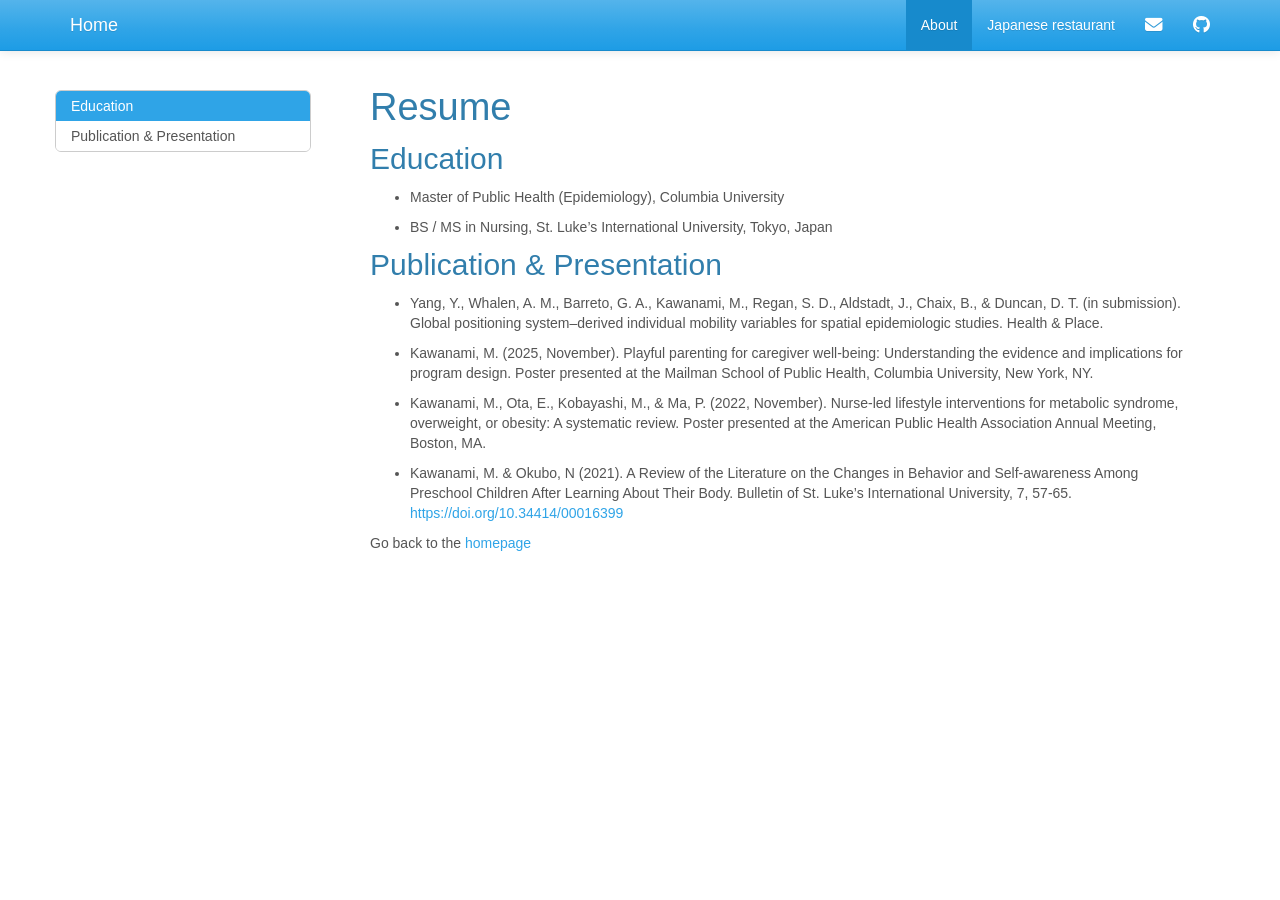
==== commit 262284f7: "Added image, modified my interests, added publications" ====
--- a/about.html
+++ b/about.html
@@ -11,7 +11,7 @@
 
 
 
-<title>About Me</title>
+<title>Resume</title>
 
 <script src="site_libs/header-attrs-2.29/header-attrs.js"></script>
 <script src="site_libs/jquery-3.6.0/jquery-3.6.0.min.js"></script>
@@ -350,7 +350,7 @@
 
 
 
-<h1 class="title toc-ignore">About Me</h1>
+<h1 class="title toc-ignore">Resume</h1>
 
 </div>
 
@@ -364,21 +364,27 @@
 Japan</p></li>
 </ul>
 </div>
-<div id="interests" class="section level2">
-<h2>Interests</h2>
+<div id="publication-presentation" class="section level2">
+<h2>Publication &amp; Presentation</h2>
 <ul>
-<li><p>Mental health prevention and early intervention</p></li>
-<li><p>Workplace stress, burnout, and resilience</p></li>
-<li><p>Spatial epidemiology and environmental context of mental
-health</p></li>
+<li><p>Yang, Y., Whalen, A. M., Barreto, G. A., Kawanami, M., Regan, S.
+D., Aldstadt, J., Chaix, B., &amp; Duncan, D. T. (in submission). Global
+positioning system–derived individual mobility variables for spatial
+epidemiologic studies. Health &amp; Place.</p></li>
+<li><p>Kawanami, M. (2025, November). Playful parenting for caregiver
+well-being: Understanding the evidence and implications for program
+design. Poster presented at the Mailman School of Public Health,
+Columbia University, New York, NY.</p></li>
+<li><p>Kawanami, M., Ota, E., Kobayashi, M., &amp; Ma, P. (2022,
+November). Nurse-led lifestyle interventions for metabolic syndrome,
+overweight, or obesity: A systematic review. Poster presented at the
+American Public Health Association Annual Meeting, Boston, MA.</p></li>
+<li><p>Kawanami, M. &amp; Okubo, N (2021). A Review of the Literature on
+the Changes in Behavior and Self-awareness Among Preschool Children
+After Learning About Their Body. Bulletin of St. Luke’s International
+University, 7, 57-65. <a href="https://doi.org/10.34414/00016399"
+class="uri">https://doi.org/10.34414/00016399</a></p></li>
 </ul>
-</div>
-<div id="contact" class="section level2">
-<h2>Contact</h2>
-<p>Email: <a href="mailto:mihok1168@gmail.com"
-class="email">mihok1168@gmail.com</a><br />
-GitHub: <a href="https://github.com/mk4996/mk4996.github.io"
-class="uri">https://github.com/mk4996/mk4996.github.io</a></p>
 <p>Go back to the <a href="index.html">homepage</a></p>
 </div>
 
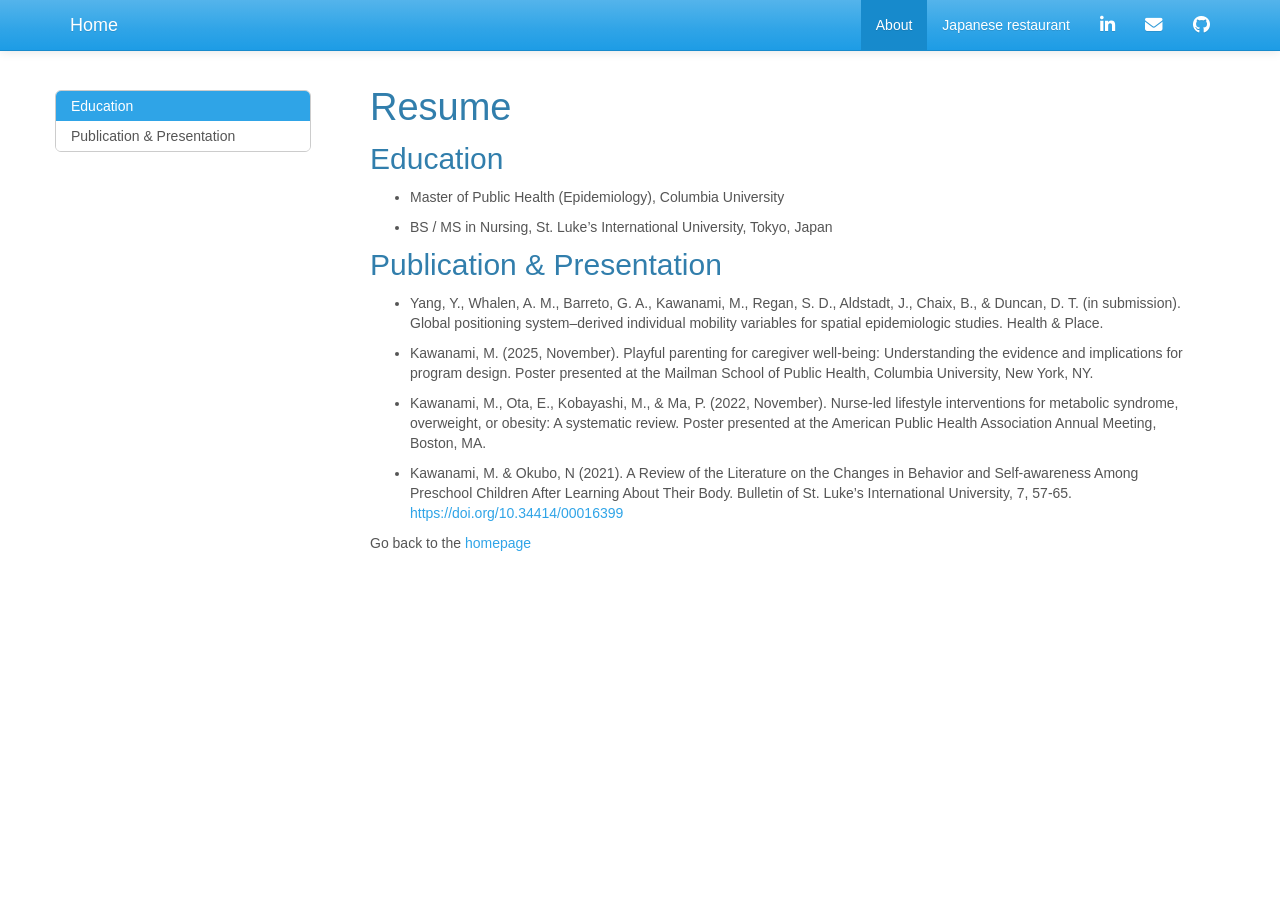
==== commit 2e4334a4: "Added linked in" ====
--- a/about.html
+++ b/about.html
@@ -330,6 +330,12 @@
   <a href="plotly.html">Japanese restaurant</a>
 </li>
 <li>
+  <a href="www.linkedin.com/in/miho-kawanami">
+    <span class="fa fa-linkedin fa-lg"></span>
+     
+  </a>
+</li>
+<li>
   <a href="mailto:mk1168@gmail.com">
     <span class="fa fa-envelope fa-lg"></span>
      
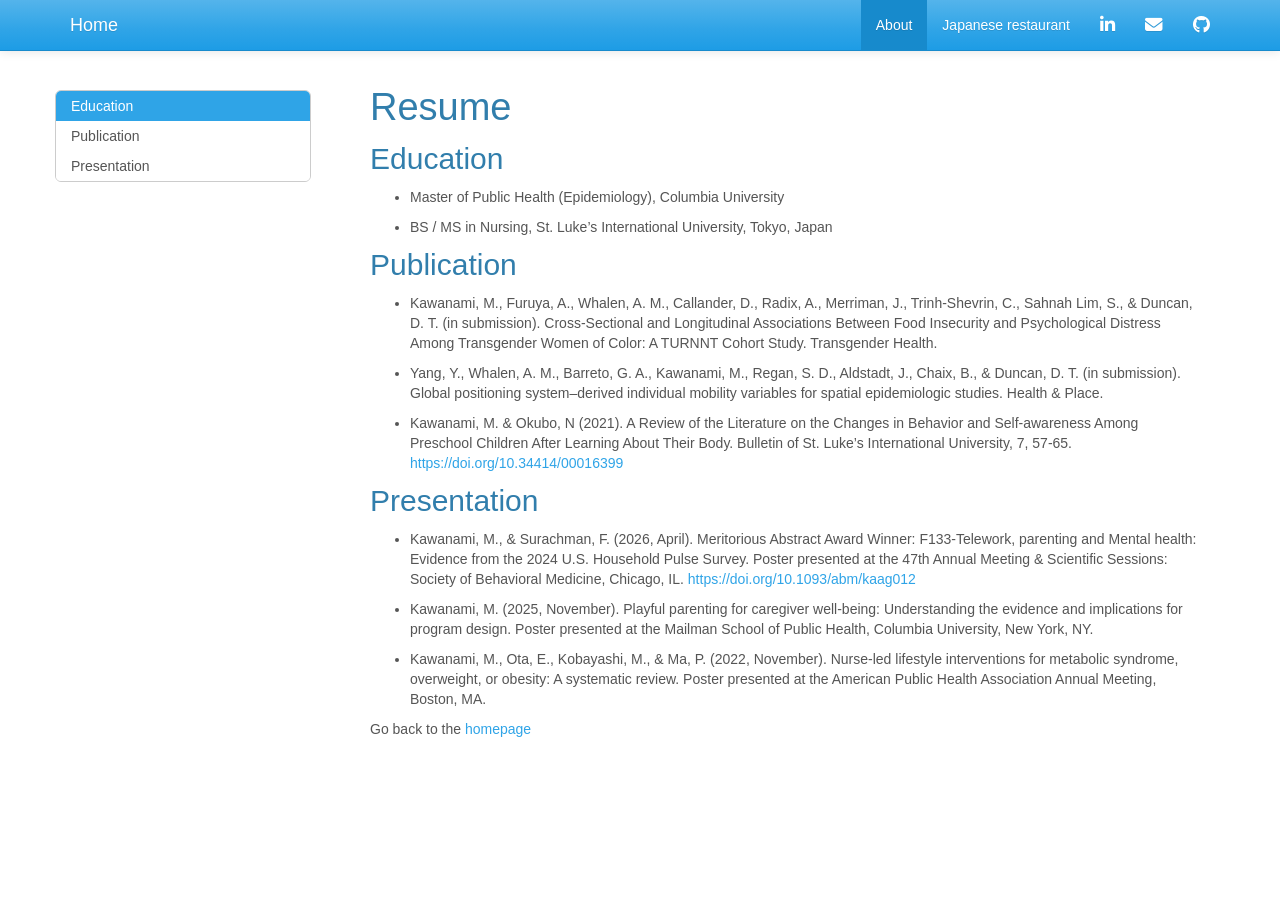
==== commit 980f6637: "adjusted space" ====
--- a/about.html
+++ b/about.html
@@ -330,7 +330,7 @@
   <a href="plotly.html">Japanese restaurant</a>
 </li>
 <li>
-  <a href="www.linkedin.com/in/miho-kawanami">
+  <a href="https://www.linkedin.com/in/miho-kawanami">
     <span class="fa fa-linkedin fa-lg"></span>
      
   </a>
@@ -370,13 +370,34 @@
 Japan</p></li>
 </ul>
 </div>
-<div id="publication-presentation" class="section level2">
-<h2>Publication &amp; Presentation</h2>
+<div id="publication" class="section level2">
+<h2>Publication</h2>
 <ul>
+<li><p>Kawanami, M., Furuya, A., Whalen, A. M., Callander, D., Radix,
+A., Merriman, J., Trinh-Shevrin, C., Sahnah Lim, S., &amp; Duncan, D. T.
+(in submission). Cross-Sectional and Longitudinal Associations Between
+Food Insecurity and Psychological Distress Among Transgender Women of
+Color: A TURNNT Cohort Study. Transgender Health.</p></li>
 <li><p>Yang, Y., Whalen, A. M., Barreto, G. A., Kawanami, M., Regan, S.
 D., Aldstadt, J., Chaix, B., &amp; Duncan, D. T. (in submission). Global
 positioning system–derived individual mobility variables for spatial
 epidemiologic studies. Health &amp; Place.</p></li>
+<li><p>Kawanami, M. &amp; Okubo, N (2021). A Review of the Literature on
+the Changes in Behavior and Self-awareness Among Preschool Children
+After Learning About Their Body. Bulletin of St. Luke’s International
+University, 7, 57-65. <a href="https://doi.org/10.34414/00016399"
+class="uri">https://doi.org/10.34414/00016399</a></p></li>
+</ul>
+</div>
+<div id="presentation" class="section level2">
+<h2>Presentation</h2>
+<ul>
+<li><p>Kawanami, M., &amp; Surachman, F. (2026, April). Meritorious
+Abstract Award Winner: F133-Telework, parenting and Mental health:
+Evidence from the 2024 U.S. Household Pulse Survey. Poster presented at
+the 47th Annual Meeting &amp; Scientific Sessions: Society of Behavioral
+Medicine, Chicago, IL. <a href="https://doi.org/10.1093/abm/kaag012"
+class="uri">https://doi.org/10.1093/abm/kaag012</a></p></li>
 <li><p>Kawanami, M. (2025, November). Playful parenting for caregiver
 well-being: Understanding the evidence and implications for program
 design. Poster presented at the Mailman School of Public Health,
@@ -385,11 +406,6 @@
 November). Nurse-led lifestyle interventions for metabolic syndrome,
 overweight, or obesity: A systematic review. Poster presented at the
 American Public Health Association Annual Meeting, Boston, MA.</p></li>
-<li><p>Kawanami, M. &amp; Okubo, N (2021). A Review of the Literature on
-the Changes in Behavior and Self-awareness Among Preschool Children
-After Learning About Their Body. Bulletin of St. Luke’s International
-University, 7, 57-65. <a href="https://doi.org/10.34414/00016399"
-class="uri">https://doi.org/10.34414/00016399</a></p></li>
 </ul>
 <p>Go back to the <a href="index.html">homepage</a></p>
 </div>
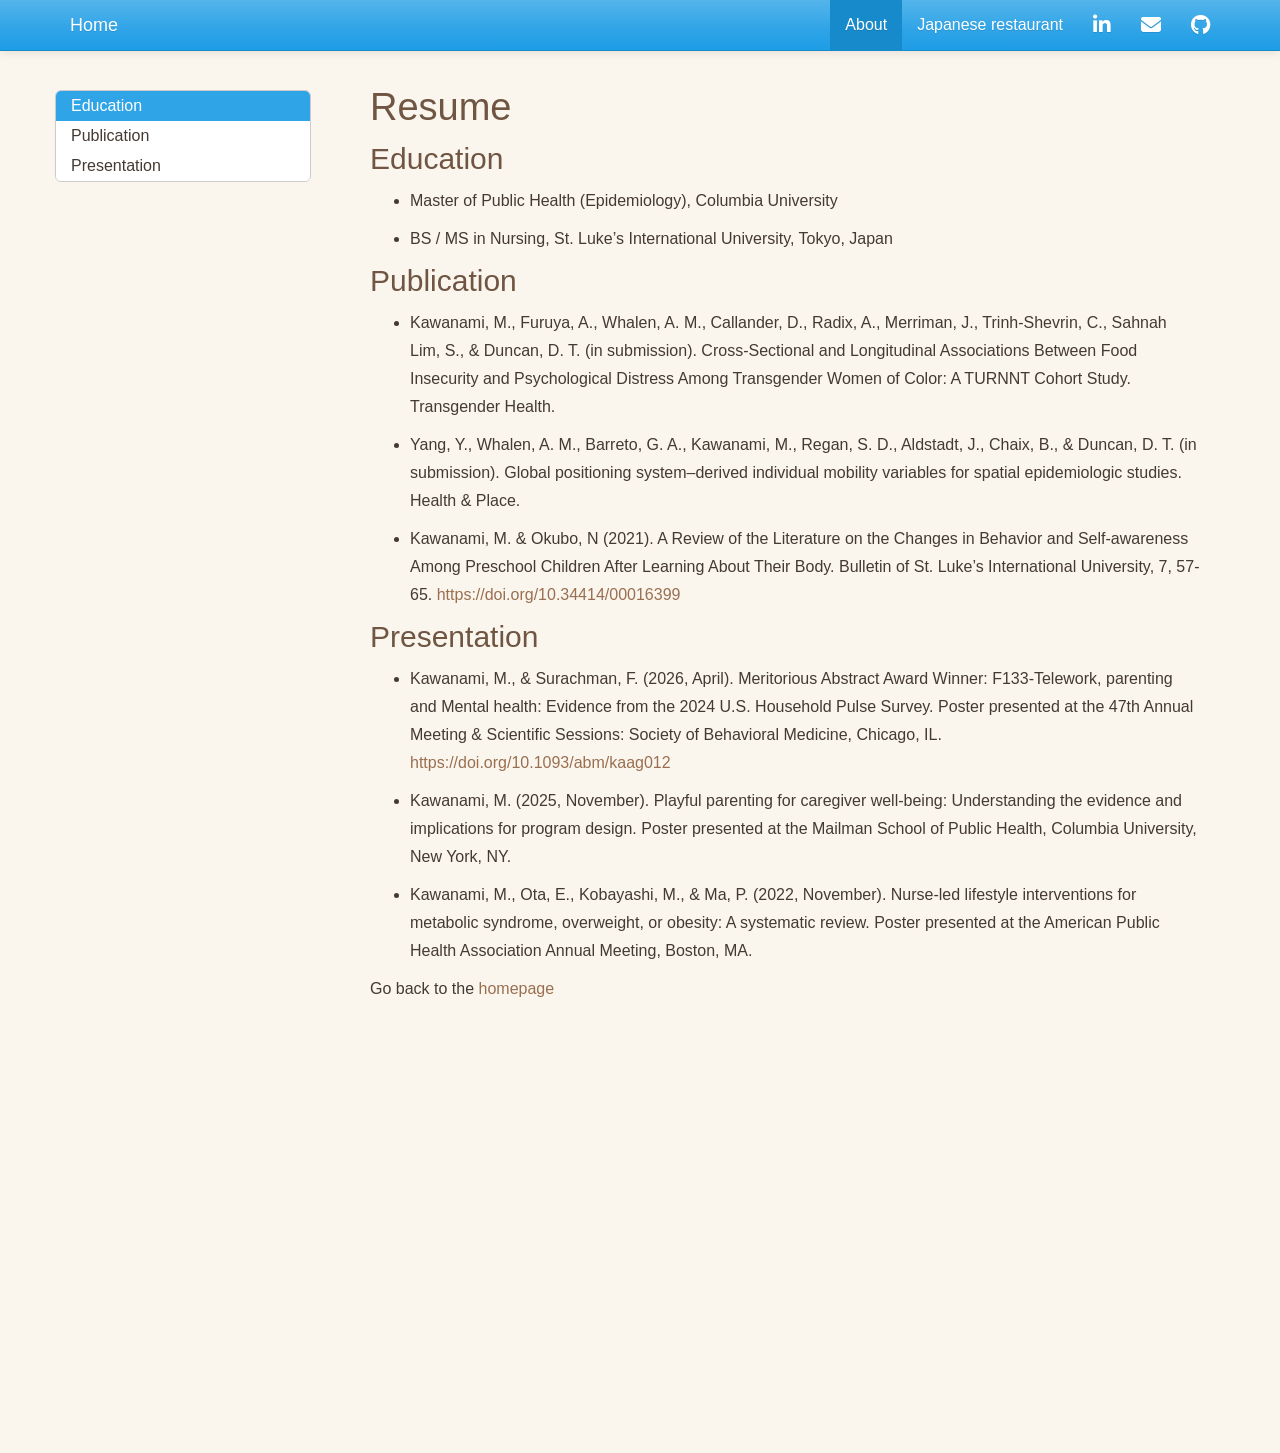
==== commit 38ebe4f2: "updated format" ====
--- a/about.html
+++ b/about.html
@@ -63,6 +63,7 @@
 
 
 
+<link rel="stylesheet" href="styles.css" type="text/css" />
 
 
 
--- a/styles.css
+++ b/styles.css
@@ -0,0 +1,15 @@
+body {
+  background-color: #FAF6EE;
+  color: #443A32;
+  font-family: "Helvetica Neue", Arial, sans-serif;
+  font-size: 16px;
+  line-height: 1.75;
+}
+
+h1, h2, h3 {
+  color: #6F5542;
+}
+
+a {
+  color: #9A6F50;
+}
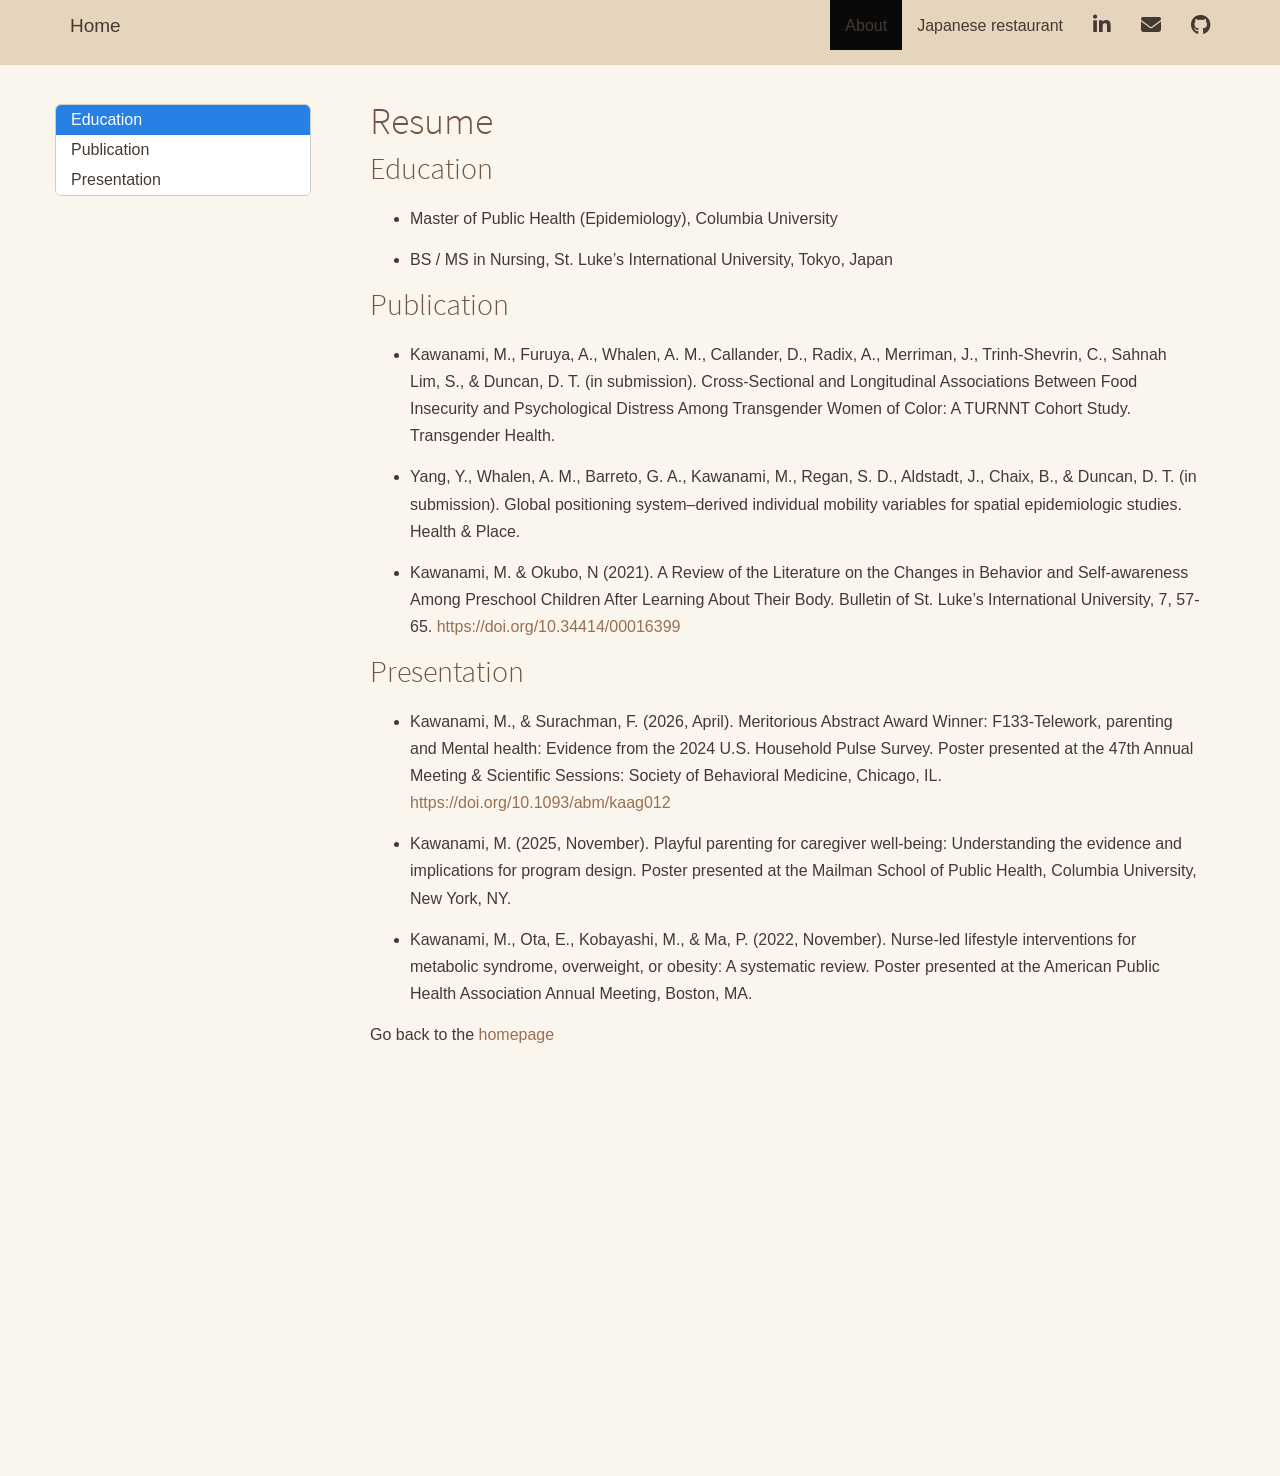
==== commit 11e9d2bc: "upload photo and changed format" ====
--- a/about.html
+++ b/about.html
@@ -16,7 +16,7 @@
 <script src="site_libs/header-attrs-2.29/header-attrs.js"></script>
 <script src="site_libs/jquery-3.6.0/jquery-3.6.0.min.js"></script>
 <meta name="viewport" content="width=device-width, initial-scale=1" />
-<link href="site_libs/bootstrap-3.3.5/css/cerulean.min.css" rel="stylesheet" />
+<link href="site_libs/bootstrap-3.3.5/css/cosmo.min.css" rel="stylesheet" />
 <script src="site_libs/bootstrap-3.3.5/js/bootstrap.min.js"></script>
 <script src="site_libs/bootstrap-3.3.5/shim/html5shiv.min.js"></script>
 <script src="site_libs/bootstrap-3.3.5/shim/respond.min.js"></script>
--- a/site_libs/bootstrap-3.3.5/css/cosmo.min.css
+++ b/site_libs/bootstrap-3.3.5/css/cosmo.min.css
@@ -0,0 +1,30 @@
+@font-face {
+  font-family: 'Source Sans Pro';
+  font-style: normal;
+  font-weight: 300;
+  src: url(fonts/SourceSansProLight.ttf) format('truetype');
+}
+@font-face {
+  font-family: 'Source Sans Pro';
+  font-style: normal;
+  font-weight: 400;
+  src: url(fonts/SourceSansPro.ttf) format('truetype');
+}
+@font-face {
+  font-family: 'Source Sans Pro';
+  font-style: normal;
+  font-weight: 700;
+  src: url(fonts/SourceSansProBold.ttf) format('truetype');
+}
+
+/*!
+ * bootswatch v3.3.6
+ * Homepage: http://bootswatch.com
+ * Copyright 2012-2015 Thomas Park
+ * Licensed under MIT
+ * Based on Bootstrap
+*//*!
+ * Bootstrap v3.3.6 (http://getbootstrap.com)
+ * Copyright 2011-2015 Twitter, Inc.
+ * Licensed under MIT (https://github.com/twbs/bootstrap/blob/master/LICENSE)
+ *//*! normalize.css v3.0.3 | MIT License | github.com/necolas/normalize.css */html{font-family:sans-serif;-ms-text-size-adjust:100%;-webkit-text-size-adjust:100%}body{margin:0}article,aside,details,figcaption,figure,footer,header,hgroup,main,menu,nav,section,summary{display:block}audio,canvas,progress,video{display:inline-block;vertical-align:baseline}audio:not([controls]){display:none;height:0}[hidden],template{display:none}a{background-color:transparent}a:active,a:hover{outline:0}abbr[title]{border-bottom:1px dotted}b,strong{font-weight:bold}dfn{font-style:italic}h1{font-size:2em;margin:0.67em 0}mark{background:#ff0;color:#000}small{font-size:80%}sub,sup{font-size:75%;line-height:0;position:relative;vertical-align:baseline}sup{top:-0.5em}sub{bottom:-0.25em}img{border:0}svg:not(:root){overflow:hidden}figure{margin:1em 40px}hr{-webkit-box-sizing:content-box;-moz-box-sizing:content-box;box-sizing:content-box;height:0}pre{overflow:auto}code,kbd,pre,samp{font-family:monospace, monospace;font-size:1em}button,input,optgroup,select,textarea{color:inherit;font:inherit;margin:0}button{overflow:visible}button,select{text-transform:none}button,html input[type="button"],input[type="reset"],input[type="submit"]{-webkit-appearance:button;cursor:pointer}button[disabled],html input[disabled]{cursor:default}button::-moz-focus-inner,input::-moz-focus-inner{border:0;padding:0}input{line-height:normal}input[type="checkbox"],input[type="radio"]{-webkit-box-sizing:border-box;-moz-box-sizing:border-box;box-sizing:border-box;padding:0}input[type="number"]::-webkit-inner-spin-button,input[type="number"]::-webkit-outer-spin-button{height:auto}input[type="search"]{-webkit-appearance:textfield;-webkit-box-sizing:content-box;-moz-box-sizing:content-box;box-sizing:content-box}input[type="search"]::-webkit-search-cancel-button,input[type="search"]::-webkit-search-decoration{-webkit-appearance:none}fieldset{border:1px solid #c0c0c0;margin:0 2px;padding:0.35em 0.625em 0.75em}legend{border:0;padding:0}textarea{overflow:auto}optgroup{font-weight:bold}table{border-collapse:collapse;border-spacing:0}td,th{padding:0}/*! Source: https://github.com/h5bp/html5-boilerplate/blob/master/src/css/main.css */@media print{*,*:before,*:after{background:transparent !important;color:#000 !important;-webkit-box-shadow:none !important;box-shadow:none !important;text-shadow:none !important}a,a:visited{text-decoration:underline}a[href]:after{content:" (" attr(href) ")"}abbr[title]:after{content:" (" attr(title) ")"}a[href^="#"]:after,a[href^="javascript:"]:after{content:""}pre,blockquote{border:1px solid #999;page-break-inside:avoid}thead{display:table-header-group}tr,img{page-break-inside:avoid}img{max-width:100% !important}p,h2,h3{orphans:3;widows:3}h2,h3{page-break-after:avoid}.navbar{display:none}.btn>.caret,.dropup>.btn>.caret{border-top-color:#000 !important}.label{border:1px solid #000}.table{border-collapse:collapse !important}.table td,.table th{background-color:#fff !important}.table-bordered th,.table-bordered td{border:1px solid #ddd !important}}@font-face{font-family:'Glyphicons Halflings';src:url('../fonts/glyphicons-halflings-regular.eot');src:url('../fonts/glyphicons-halflings-regular.eot?#iefix') format('embedded-opentype'),url('../fonts/glyphicons-halflings-regular.woff') format('woff'),url('../fonts/glyphicons-halflings-regular.ttf') format('truetype'),url('../fonts/glyphicons-halflings-regular.svg#glyphicons_halflingsregular') format('svg')}.glyphicon{position:relative;top:1px;display:inline-block;font-family:'Glyphicons Halflings';font-style:normal;font-weight:normal;line-height:1;-webkit-font-smoothing:antialiased;-moz-osx-font-smoothing:grayscale}.glyphicon-asterisk:before{content:"\002a"}.glyphicon-plus:before{content:"\002b"}.glyphicon-euro:before,.glyphicon-eur:before{content:"\20ac"}.glyphicon-minus:before{content:"\2212"}.glyphicon-cloud:before{content:"\2601"}.glyphicon-envelope:before{content:"\2709"}.glyphicon-pencil:before{content:"\270f"}.glyphicon-glass:before{content:"\e001"}.glyphicon-music:before{content:"\e002"}.glyphicon-search:before{content:"\e003"}.glyphicon-heart:before{content:"\e005"}.glyphicon-star:before{content:"\e006"}.glyphicon-star-empty:before{content:"\e007"}.glyphicon-user:before{content:"\e008"}.glyphicon-film:before{content:"\e009"}.glyphicon-th-large:before{content:"\e010"}.glyphicon-th:before{content:"\e011"}.glyphicon-th-list:before{content:"\e012"}.glyphicon-ok:before{content:"\e013"}.glyphicon-remove:before{content:"\e014"}.glyphicon-zoom-in:before{content:"\e015"}.glyphicon-zoom-out:before{content:"\e016"}.glyphicon-off:before{content:"\e017"}.glyphicon-signal:before{content:"\e018"}.glyphicon-cog:before{content:"\e019"}.glyphicon-trash:before{content:"\e020"}.glyphicon-home:before{content:"\e021"}.glyphicon-file:before{content:"\e022"}.glyphicon-time:before{content:"\e023"}.glyphicon-road:before{content:"\e024"}.glyphicon-download-alt:before{content:"\e025"}.glyphicon-download:before{content:"\e026"}.glyphicon-upload:before{content:"\e027"}.glyphicon-inbox:before{content:"\e028"}.glyphicon-play-circle:before{content:"\e029"}.glyphicon-repeat:before{content:"\e030"}.glyphicon-refresh:before{content:"\e031"}.glyphicon-list-alt:before{content:"\e032"}.glyphicon-lock:before{content:"\e033"}.glyphicon-flag:before{content:"\e034"}.glyphicon-headphones:before{content:"\e035"}.glyphicon-volume-off:before{content:"\e036"}.glyphicon-volume-down:before{content:"\e037"}.glyphicon-volume-up:before{content:"\e038"}.glyphicon-qrcode:before{content:"\e039"}.glyphicon-barcode:before{content:"\e040"}.glyphicon-tag:before{content:"\e041"}.glyphicon-tags:before{content:"\e042"}.glyphicon-book:before{content:"\e043"}.glyphicon-bookmark:before{content:"\e044"}.glyphicon-print:before{content:"\e045"}.glyphicon-camera:before{content:"\e046"}.glyphicon-font:before{content:"\e047"}.glyphicon-bold:before{content:"\e048"}.glyphicon-italic:before{content:"\e049"}.glyphicon-text-height:before{content:"\e050"}.glyphicon-text-width:before{content:"\e051"}.glyphicon-align-left:before{content:"\e052"}.glyphicon-align-center:before{content:"\e053"}.glyphicon-align-right:before{content:"\e054"}.glyphicon-align-justify:before{content:"\e055"}.glyphicon-list:before{content:"\e056"}.glyphicon-indent-left:before{content:"\e057"}.glyphicon-indent-right:before{content:"\e058"}.glyphicon-facetime-video:before{content:"\e059"}.glyphicon-picture:before{content:"\e060"}.glyphicon-map-marker:before{content:"\e062"}.glyphicon-adjust:before{content:"\e063"}.glyphicon-tint:before{content:"\e064"}.glyphicon-edit:before{content:"\e065"}.glyphicon-share:before{content:"\e066"}.glyphicon-check:before{content:"\e067"}.glyphicon-move:before{content:"\e068"}.glyphicon-step-backward:before{content:"\e069"}.glyphicon-fast-backward:before{content:"\e070"}.glyphicon-backward:before{content:"\e071"}.glyphicon-play:before{content:"\e072"}.glyphicon-pause:before{content:"\e073"}.glyphicon-stop:before{content:"\e074"}.glyphicon-forward:before{content:"\e075"}.glyphicon-fast-forward:before{content:"\e076"}.glyphicon-step-forward:before{content:"\e077"}.glyphicon-eject:before{content:"\e078"}.glyphicon-chevron-left:before{content:"\e079"}.glyphicon-chevron-right:before{content:"\e080"}.glyphicon-plus-sign:before{content:"\e081"}.glyphicon-minus-sign:before{content:"\e082"}.glyphicon-remove-sign:before{content:"\e083"}.glyphicon-ok-sign:before{content:"\e084"}.glyphicon-question-sign:before{content:"\e085"}.glyphicon-info-sign:before{content:"\e086"}.glyphicon-screenshot:before{content:"\e087"}.glyphicon-remove-circle:before{content:"\e088"}.glyphicon-ok-circle:before{content:"\e089"}.glyphicon-ban-circle:before{content:"\e090"}.glyphicon-arrow-left:before{content:"\e091"}.glyphicon-arrow-right:before{content:"\e092"}.glyphicon-arrow-up:before{content:"\e093"}.glyphicon-arrow-down:before{content:"\e094"}.glyphicon-share-alt:before{content:"\e095"}.glyphicon-resize-full:before{content:"\e096"}.glyphicon-resize-small:before{content:"\e097"}.glyphicon-exclamation-sign:before{content:"\e101"}.glyphicon-gift:before{content:"\e102"}.glyphicon-leaf:before{content:"\e103"}.glyphicon-fire:before{content:"\e104"}.glyphicon-eye-open:before{content:"\e105"}.glyphicon-eye-close:before{content:"\e106"}.glyphicon-warning-sign:before{content:"\e107"}.glyphicon-plane:before{content:"\e108"}.glyphicon-calendar:before{content:"\e109"}.glyphicon-random:before{content:"\e110"}.glyphicon-comment:before{content:"\e111"}.glyphicon-magnet:before{content:"\e112"}.glyphicon-chevron-up:before{content:"\e113"}.glyphicon-chevron-down:before{content:"\e114"}.glyphicon-retweet:before{content:"\e115"}.glyphicon-shopping-cart:before{content:"\e116"}.glyphicon-folder-close:before{content:"\e117"}.glyphicon-folder-open:before{content:"\e118"}.glyphicon-resize-vertical:before{content:"\e119"}.glyphicon-resize-horizontal:before{content:"\e120"}.glyphicon-hdd:before{content:"\e121"}.glyphicon-bullhorn:before{content:"\e122"}.glyphicon-bell:before{content:"\e123"}.glyphicon-certificate:before{content:"\e124"}.glyphicon-thumbs-up:before{content:"\e125"}.glyphicon-thumbs-down:before{content:"\e126"}.glyphicon-hand-right:before{content:"\e127"}.glyphicon-hand-left:before{content:"\e128"}.glyphicon-hand-up:before{content:"\e129"}.glyphicon-hand-down:before{content:"\e130"}.glyphicon-circle-arrow-right:before{content:"\e131"}.glyphicon-circle-arrow-left:before{content:"\e132"}.glyphicon-circle-arrow-up:before{content:"\e133"}.glyphicon-circle-arrow-down:before{content:"\e134"}.glyphicon-globe:before{content:"\e135"}.glyphicon-wrench:before{content:"\e136"}.glyphicon-tasks:before{content:"\e137"}.glyphicon-filter:before{content:"\e138"}.glyphicon-briefcase:before{content:"\e139"}.glyphicon-fullscreen:before{content:"\e140"}.glyphicon-dashboard:before{content:"\e141"}.glyphicon-paperclip:before{content:"\e142"}.glyphicon-heart-empty:before{content:"\e143"}.glyphicon-link:before{content:"\e144"}.glyphicon-phone:before{content:"\e145"}.glyphicon-pushpin:before{content:"\e146"}.glyphicon-usd:before{content:"\e148"}.glyphicon-gbp:before{content:"\e149"}.glyphicon-sort:before{content:"\e150"}.glyphicon-sort-by-alphabet:before{content:"\e151"}.glyphicon-sort-by-alphabet-alt:before{content:"\e152"}.glyphicon-sort-by-order:before{content:"\e153"}.glyphicon-sort-by-order-alt:before{content:"\e154"}.glyphicon-sort-by-attributes:before{content:"\e155"}.glyphicon-sort-by-attributes-alt:before{content:"\e156"}.glyphicon-unchecked:before{content:"\e157"}.glyphicon-expand:before{content:"\e158"}.glyphicon-collapse-down:before{content:"\e159"}.glyphicon-collapse-up:before{content:"\e160"}.glyphicon-log-in:before{content:"\e161"}.glyphicon-flash:before{content:"\e162"}.glyphicon-log-out:before{content:"\e163"}.glyphicon-new-window:before{content:"\e164"}.glyphicon-record:before{content:"\e165"}.glyphicon-save:before{content:"\e166"}.glyphicon-open:before{content:"\e167"}.glyphicon-saved:before{content:"\e168"}.glyphicon-import:before{content:"\e169"}.glyphicon-export:before{content:"\e170"}.glyphicon-send:before{content:"\e171"}.glyphicon-floppy-disk:before{content:"\e172"}.glyphicon-floppy-saved:before{content:"\e173"}.glyphicon-floppy-remove:before{content:"\e174"}.glyphicon-floppy-save:before{content:"\e175"}.glyphicon-floppy-open:before{content:"\e176"}.glyphicon-credit-card:before{content:"\e177"}.glyphicon-transfer:before{content:"\e178"}.glyphicon-cutlery:before{content:"\e179"}.glyphicon-header:before{content:"\e180"}.glyphicon-compressed:before{content:"\e181"}.glyphicon-earphone:before{content:"\e182"}.glyphicon-phone-alt:before{content:"\e183"}.glyphicon-tower:before{content:"\e184"}.glyphicon-stats:before{content:"\e185"}.glyphicon-sd-video:before{content:"\e186"}.glyphicon-hd-video:before{content:"\e187"}.glyphicon-subtitles:before{content:"\e188"}.glyphicon-sound-stereo:before{content:"\e189"}.glyphicon-sound-dolby:before{content:"\e190"}.glyphicon-sound-5-1:before{content:"\e191"}.glyphicon-sound-6-1:before{content:"\e192"}.glyphicon-sound-7-1:before{content:"\e193"}.glyphicon-copyright-mark:before{content:"\e194"}.glyphicon-registration-mark:before{content:"\e195"}.glyphicon-cloud-download:before{content:"\e197"}.glyphicon-cloud-upload:before{content:"\e198"}.glyphicon-tree-conifer:before{content:"\e199"}.glyphicon-tree-deciduous:before{content:"\e200"}.glyphicon-cd:before{content:"\e201"}.glyphicon-save-file:before{content:"\e202"}.glyphicon-open-file:before{content:"\e203"}.glyphicon-level-up:before{content:"\e204"}.glyphicon-copy:before{content:"\e205"}.glyphicon-paste:before{content:"\e206"}.glyphicon-alert:before{content:"\e209"}.glyphicon-equalizer:before{content:"\e210"}.glyphicon-king:before{content:"\e211"}.glyphicon-queen:before{content:"\e212"}.glyphicon-pawn:before{content:"\e213"}.glyphicon-bishop:before{content:"\e214"}.glyphicon-knight:before{content:"\e215"}.glyphicon-baby-formula:before{content:"\e216"}.glyphicon-tent:before{content:"\26fa"}.glyphicon-blackboard:before{content:"\e218"}.glyphicon-bed:before{content:"\e219"}.glyphicon-apple:before{content:"\f8ff"}.glyphicon-erase:before{content:"\e221"}.glyphicon-hourglass:before{content:"\231b"}.glyphicon-lamp:before{content:"\e223"}.glyphicon-duplicate:before{content:"\e224"}.glyphicon-piggy-bank:before{content:"\e225"}.glyphicon-scissors:before{content:"\e226"}.glyphicon-bitcoin:before{content:"\e227"}.glyphicon-btc:before{content:"\e227"}.glyphicon-xbt:before{content:"\e227"}.glyphicon-yen:before{content:"\00a5"}.glyphicon-jpy:before{content:"\00a5"}.glyphicon-ruble:before{content:"\20bd"}.glyphicon-rub:before{content:"\20bd"}.glyphicon-scale:before{content:"\e230"}.glyphicon-ice-lolly:before{content:"\e231"}.glyphicon-ice-lolly-tasted:before{content:"\e232"}.glyphicon-education:before{content:"\e233"}.glyphicon-option-horizontal:before{content:"\e234"}.glyphicon-option-vertical:before{content:"\e235"}.glyphicon-menu-hamburger:before{content:"\e236"}.glyphicon-modal-window:before{content:"\e237"}.glyphicon-oil:before{content:"\e238"}.glyphicon-grain:before{content:"\e239"}.glyphicon-sunglasses:before{content:"\e240"}.glyphicon-text-size:before{content:"\e241"}.glyphicon-text-color:before{content:"\e242"}.glyphicon-text-background:before{content:"\e243"}.glyphicon-object-align-top:before{content:"\e244"}.glyphicon-object-align-bottom:before{content:"\e245"}.glyphicon-object-align-horizontal:before{content:"\e246"}.glyphicon-object-align-left:before{content:"\e247"}.glyphicon-object-align-vertical:before{content:"\e248"}.glyphicon-object-align-right:before{content:"\e249"}.glyphicon-triangle-right:before{content:"\e250"}.glyphicon-triangle-left:before{content:"\e251"}.glyphicon-triangle-bottom:before{content:"\e252"}.glyphicon-triangle-top:before{content:"\e253"}.glyphicon-console:before{content:"\e254"}.glyphicon-superscript:before{content:"\e255"}.glyphicon-subscript:before{content:"\e256"}.glyphicon-menu-left:before{content:"\e257"}.glyphicon-menu-right:before{content:"\e258"}.glyphicon-menu-down:before{content:"\e259"}.glyphicon-menu-up:before{content:"\e260"}*{-webkit-box-sizing:border-box;-moz-box-sizing:border-box;box-sizing:border-box}*:before,*:after{-webkit-box-sizing:border-box;-moz-box-sizing:border-box;box-sizing:border-box}html{font-size:10px;-webkit-tap-highlight-color:rgba(0,0,0,0)}body{font-family:"Source Sans Pro",Calibri,Candara,Arial,sans-serif;font-size:15px;line-height:1.42857143;color:#333333;background-color:#ffffff}input,button,select,textarea{font-family:inherit;font-size:inherit;line-height:inherit}a{color:#2780e3;text-decoration:none}a:hover,a:focus{color:#165ba8;text-decoration:underline}a:focus{outline:thin dotted;outline:5px auto -webkit-focus-ring-color;outline-offset:-2px}figure{margin:0}img{vertical-align:middle}.img-responsive,.thumbnail>img,.thumbnail a>img,.carousel-inner>.item>img,.carousel-inner>.item>a>img{display:block;max-width:100%;height:auto}.img-rounded{border-radius:0}.img-thumbnail{padding:4px;line-height:1.42857143;background-color:#ffffff;border:1px solid #dddddd;border-radius:0;-webkit-transition:all .2s ease-in-out;-o-transition:all .2s ease-in-out;transition:all .2s ease-in-out;display:inline-block;max-width:100%;height:auto}.img-circle{border-radius:50%}hr{margin-top:21px;margin-bottom:21px;border:0;border-top:1px solid #e6e6e6}.sr-only{position:absolute;width:1px;height:1px;margin:-1px;padding:0;overflow:hidden;clip:rect(0, 0, 0, 0);border:0}.sr-only-focusable:active,.sr-only-focusable:focus{position:static;width:auto;height:auto;margin:0;overflow:visible;clip:auto}[role="button"]{cursor:pointer}h1,h2,h3,h4,h5,h6,.h1,.h2,.h3,.h4,.h5,.h6{font-family:"Source Sans Pro",Calibri,Candara,Arial,sans-serif;font-weight:300;line-height:1.1;color:inherit}h1 small,h2 small,h3 small,h4 small,h5 small,h6 small,.h1 small,.h2 small,.h3 small,.h4 small,.h5 small,.h6 small,h1 .small,h2 .small,h3 .small,h4 .small,h5 .small,h6 .small,.h1 .small,.h2 .small,.h3 .small,.h4 .small,.h5 .small,.h6 .small{font-weight:normal;line-height:1;color:#999999}h1,.h1,h2,.h2,h3,.h3{margin-top:21px;margin-bottom:10.5px}h1 small,.h1 small,h2 small,.h2 small,h3 small,.h3 small,h1 .small,.h1 .small,h2 .small,.h2 .small,h3 .small,.h3 .small{font-size:65%}h4,.h4,h5,.h5,h6,.h6{margin-top:10.5px;margin-bottom:10.5px}h4 small,.h4 small,h5 small,.h5 small,h6 small,.h6 small,h4 .small,.h4 .small,h5 .small,.h5 .small,h6 .small,.h6 .small{font-size:75%}h1,.h1{font-size:39px}h2,.h2{font-size:32px}h3,.h3{font-size:26px}h4,.h4{font-size:19px}h5,.h5{font-size:15px}h6,.h6{font-size:13px}p{margin:0 0 10.5px}.lead{margin-bottom:21px;font-size:17px;font-weight:300;line-height:1.4}@media (min-width:768px){.lead{font-size:22.5px}}small,.small{font-size:86%}mark,.mark{background-color:#ff7518;padding:.2em}.text-left{text-align:left}.text-right{text-align:right}.text-center{text-align:center}.text-justify{text-align:justify}.text-nowrap{white-space:nowrap}.text-lowercase{text-transform:lowercase}.text-uppercase{text-transform:uppercase}.text-capitalize{text-transform:capitalize}.text-muted{color:#999999}.text-primary{color:#2780e3}a.text-primary:hover,a.text-primary:focus{color:#1967be}.text-success{color:#ffffff}a.text-success:hover,a.text-success:focus{color:#e6e6e6}.text-info{color:#ffffff}a.text-info:hover,a.text-info:focus{color:#e6e6e6}.text-warning{color:#ffffff}a.text-warning:hover,a.text-warning:focus{color:#e6e6e6}.text-danger{color:#ffffff}a.text-danger:hover,a.text-danger:focus{color:#e6e6e6}.bg-primary{color:#fff;background-color:#2780e3}a.bg-primary:hover,a.bg-primary:focus{background-color:#1967be}.bg-success{background-color:#3fb618}a.bg-success:hover,a.bg-success:focus{background-color:#2f8912}.bg-info{background-color:#9954bb}a.bg-info:hover,a.bg-info:focus{background-color:#7e3f9d}.bg-warning{background-color:#ff7518}a.bg-warning:hover,a.bg-warning:focus{background-color:#e45c00}.bg-danger{background-color:#ff0039}a.bg-danger:hover,a.bg-danger:focus{background-color:#cc002e}.page-header{padding-bottom:9.5px;margin:42px 0 21px;border-bottom:1px solid #e6e6e6}ul,ol{margin-top:0;margin-bottom:10.5px}ul ul,ol ul,ul ol,ol ol{margin-bottom:0}.list-unstyled{padding-left:0;list-style:none}.list-inline{padding-left:0;list-style:none;margin-left:-5px}.list-inline>li{display:inline-block;padding-left:5px;padding-right:5px}dl{margin-top:0;margin-bottom:21px}dt,dd{line-height:1.42857143}dt{font-weight:bold}dd{margin-left:0}@media (min-width:768px){.dl-horizontal dt{float:left;width:160px;clear:left;text-align:right;overflow:hidden;text-overflow:ellipsis;white-space:nowrap}.dl-horizontal dd{margin-left:180px}}abbr[title],abbr[data-original-title]{cursor:help;border-bottom:1px dotted #999999}.initialism{font-size:90%;text-transform:uppercase}blockquote{padding:10.5px 21px;margin:0 0 21px;font-size:18.75px;border-left:5px solid #e6e6e6}blockquote p:last-child,blockquote ul:last-child,blockquote ol:last-child{margin-bottom:0}blockquote footer,blockquote small,blockquote .small{display:block;font-size:80%;line-height:1.42857143;color:#999999}blockquote footer:before,blockquote small:before,blockquote .small:before{content:'\2014 \00A0'}.blockquote-reverse,blockquote.pull-right{padding-right:15px;padding-left:0;border-right:5px solid #e6e6e6;border-left:0;text-align:right}.blockquote-reverse footer:before,blockquote.pull-right footer:before,.blockquote-reverse small:before,blockquote.pull-right small:before,.blockquote-reverse .small:before,blockquote.pull-right .small:before{content:''}.blockquote-reverse footer:after,blockquote.pull-right footer:after,.blockquote-reverse small:after,blockquote.pull-right small:after,.blockquote-reverse .small:after,blockquote.pull-right .small:after{content:'\00A0 \2014'}address{margin-bottom:21px;font-style:normal;line-height:1.42857143}code,kbd,pre,samp{font-family:monospace}code{padding:2px 4px;font-size:90%;color:#c7254e;background-color:#f9f2f4;border-radius:0}kbd{padding:2px 4px;font-size:90%;color:#ffffff;background-color:#333333;border-radius:0;-webkit-box-shadow:inset 0 -1px 0 rgba(0,0,0,0.25);box-shadow:inset 0 -1px 0 rgba(0,0,0,0.25)}kbd kbd{padding:0;font-size:100%;font-weight:bold;-webkit-box-shadow:none;box-shadow:none}pre{display:block;padding:10px;margin:0 0 10.5px;font-size:14px;line-height:1.42857143;word-break:break-all;word-wrap:break-word;color:#333333;background-color:#f5f5f5;border:1px solid #cccccc;border-radius:0}pre code{padding:0;font-size:inherit;color:inherit;white-space:pre-wrap;background-color:transparent;border-radius:0}.pre-scrollable{max-height:340px;overflow-y:scroll}.container{margin-right:auto;margin-left:auto;padding-left:15px;padding-right:15px}@media (min-width:768px){.container{width:750px}}@media (min-width:992px){.container{width:970px}}@media (min-width:1200px){.container{width:1170px}}.container-fluid{margin-right:auto;margin-left:auto;padding-left:15px;padding-right:15px}.row{margin-left:-15px;margin-right:-15px}.col-xs-1,.col-sm-1,.col-md-1,.col-lg-1,.col-xs-2,.col-sm-2,.col-md-2,.col-lg-2,.col-xs-3,.col-sm-3,.col-md-3,.col-lg-3,.col-xs-4,.col-sm-4,.col-md-4,.col-lg-4,.col-xs-5,.col-sm-5,.col-md-5,.col-lg-5,.col-xs-6,.col-sm-6,.col-md-6,.col-lg-6,.col-xs-7,.col-sm-7,.col-md-7,.col-lg-7,.col-xs-8,.col-sm-8,.col-md-8,.col-lg-8,.col-xs-9,.col-sm-9,.col-md-9,.col-lg-9,.col-xs-10,.col-sm-10,.col-md-10,.col-lg-10,.col-xs-11,.col-sm-11,.col-md-11,.col-lg-11,.col-xs-12,.col-sm-12,.col-md-12,.col-lg-12{position:relative;min-height:1px;padding-left:15px;padding-right:15px}.col-xs-1,.col-xs-2,.col-xs-3,.col-xs-4,.col-xs-5,.col-xs-6,.col-xs-7,.col-xs-8,.col-xs-9,.col-xs-10,.col-xs-11,.col-xs-12{float:left}.col-xs-12{width:100%}.col-xs-11{width:91.66666667%}.col-xs-10{width:83.33333333%}.col-xs-9{width:75%}.col-xs-8{width:66.66666667%}.col-xs-7{width:58.33333333%}.col-xs-6{width:50%}.col-xs-5{width:41.66666667%}.col-xs-4{width:33.33333333%}.col-xs-3{width:25%}.col-xs-2{width:16.66666667%}.col-xs-1{width:8.33333333%}.col-xs-pull-12{right:100%}.col-xs-pull-11{right:91.66666667%}.col-xs-pull-10{right:83.33333333%}.col-xs-pull-9{right:75%}.col-xs-pull-8{right:66.66666667%}.col-xs-pull-7{right:58.33333333%}.col-xs-pull-6{right:50%}.col-xs-pull-5{right:41.66666667%}.col-xs-pull-4{right:33.33333333%}.col-xs-pull-3{right:25%}.col-xs-pull-2{right:16.66666667%}.col-xs-pull-1{right:8.33333333%}.col-xs-pull-0{right:auto}.col-xs-push-12{left:100%}.col-xs-push-11{left:91.66666667%}.col-xs-push-10{left:83.33333333%}.col-xs-push-9{left:75%}.col-xs-push-8{left:66.66666667%}.col-xs-push-7{left:58.33333333%}.col-xs-push-6{left:50%}.col-xs-push-5{left:41.66666667%}.col-xs-push-4{left:33.33333333%}.col-xs-push-3{left:25%}.col-xs-push-2{left:16.66666667%}.col-xs-push-1{left:8.33333333%}.col-xs-push-0{left:auto}.col-xs-offset-12{margin-left:100%}.col-xs-offset-11{margin-left:91.66666667%}.col-xs-offset-10{margin-left:83.33333333%}.col-xs-offset-9{margin-left:75%}.col-xs-offset-8{margin-left:66.66666667%}.col-xs-offset-7{margin-left:58.33333333%}.col-xs-offset-6{margin-left:50%}.col-xs-offset-5{margin-left:41.66666667%}.col-xs-offset-4{margin-left:33.33333333%}.col-xs-offset-3{margin-left:25%}.col-xs-offset-2{margin-left:16.66666667%}.col-xs-offset-1{margin-left:8.33333333%}.col-xs-offset-0{margin-left:0%}@media (min-width:768px){.col-sm-1,.col-sm-2,.col-sm-3,.col-sm-4,.col-sm-5,.col-sm-6,.col-sm-7,.col-sm-8,.col-sm-9,.col-sm-10,.col-sm-11,.col-sm-12{float:left}.col-sm-12{width:100%}.col-sm-11{width:91.66666667%}.col-sm-10{width:83.33333333%}.col-sm-9{width:75%}.col-sm-8{width:66.66666667%}.col-sm-7{width:58.33333333%}.col-sm-6{width:50%}.col-sm-5{width:41.66666667%}.col-sm-4{width:33.33333333%}.col-sm-3{width:25%}.col-sm-2{width:16.66666667%}.col-sm-1{width:8.33333333%}.col-sm-pull-12{right:100%}.col-sm-pull-11{right:91.66666667%}.col-sm-pull-10{right:83.33333333%}.col-sm-pull-9{right:75%}.col-sm-pull-8{right:66.66666667%}.col-sm-pull-7{right:58.33333333%}.col-sm-pull-6{right:50%}.col-sm-pull-5{right:41.66666667%}.col-sm-pull-4{right:33.33333333%}.col-sm-pull-3{right:25%}.col-sm-pull-2{right:16.66666667%}.col-sm-pull-1{right:8.33333333%}.col-sm-pull-0{right:auto}.col-sm-push-12{left:100%}.col-sm-push-11{left:91.66666667%}.col-sm-push-10{left:83.33333333%}.col-sm-push-9{left:75%}.col-sm-push-8{left:66.66666667%}.col-sm-push-7{left:58.33333333%}.col-sm-push-6{left:50%}.col-sm-push-5{left:41.66666667%}.col-sm-push-4{left:33.33333333%}.col-sm-push-3{left:25%}.col-sm-push-2{left:16.66666667%}.col-sm-push-1{left:8.33333333%}.col-sm-push-0{left:auto}.col-sm-offset-12{margin-left:100%}.col-sm-offset-11{margin-left:91.66666667%}.col-sm-offset-10{margin-left:83.33333333%}.col-sm-offset-9{margin-left:75%}.col-sm-offset-8{margin-left:66.66666667%}.col-sm-offset-7{margin-left:58.33333333%}.col-sm-offset-6{margin-left:50%}.col-sm-offset-5{margin-left:41.66666667%}.col-sm-offset-4{margin-left:33.33333333%}.col-sm-offset-3{margin-left:25%}.col-sm-offset-2{margin-left:16.66666667%}.col-sm-offset-1{margin-left:8.33333333%}.col-sm-offset-0{margin-left:0%}}@media (min-width:992px){.col-md-1,.col-md-2,.col-md-3,.col-md-4,.col-md-5,.col-md-6,.col-md-7,.col-md-8,.col-md-9,.col-md-10,.col-md-11,.col-md-12{float:left}.col-md-12{width:100%}.col-md-11{width:91.66666667%}.col-md-10{width:83.33333333%}.col-md-9{width:75%}.col-md-8{width:66.66666667%}.col-md-7{width:58.33333333%}.col-md-6{width:50%}.col-md-5{width:41.66666667%}.col-md-4{width:33.33333333%}.col-md-3{width:25%}.col-md-2{width:16.66666667%}.col-md-1{width:8.33333333%}.col-md-pull-12{right:100%}.col-md-pull-11{right:91.66666667%}.col-md-pull-10{right:83.33333333%}.col-md-pull-9{right:75%}.col-md-pull-8{right:66.66666667%}.col-md-pull-7{right:58.33333333%}.col-md-pull-6{right:50%}.col-md-pull-5{right:41.66666667%}.col-md-pull-4{right:33.33333333%}.col-md-pull-3{right:25%}.col-md-pull-2{right:16.66666667%}.col-md-pull-1{right:8.33333333%}.col-md-pull-0{right:auto}.col-md-push-12{left:100%}.col-md-push-11{left:91.66666667%}.col-md-push-10{left:83.33333333%}.col-md-push-9{left:75%}.col-md-push-8{left:66.66666667%}.col-md-push-7{left:58.33333333%}.col-md-push-6{left:50%}.col-md-push-5{left:41.66666667%}.col-md-push-4{left:33.33333333%}.col-md-push-3{left:25%}.col-md-push-2{left:16.66666667%}.col-md-push-1{left:8.33333333%}.col-md-push-0{left:auto}.col-md-offset-12{margin-left:100%}.col-md-offset-11{margin-left:91.66666667%}.col-md-offset-10{margin-left:83.33333333%}.col-md-offset-9{margin-left:75%}.col-md-offset-8{margin-left:66.66666667%}.col-md-offset-7{margin-left:58.33333333%}.col-md-offset-6{margin-left:50%}.col-md-offset-5{margin-left:41.66666667%}.col-md-offset-4{margin-left:33.33333333%}.col-md-offset-3{margin-left:25%}.col-md-offset-2{margin-left:16.66666667%}.col-md-offset-1{margin-left:8.33333333%}.col-md-offset-0{margin-left:0%}}@media (min-width:1200px){.col-lg-1,.col-lg-2,.col-lg-3,.col-lg-4,.col-lg-5,.col-lg-6,.col-lg-7,.col-lg-8,.col-lg-9,.col-lg-10,.col-lg-11,.col-lg-12{float:left}.col-lg-12{width:100%}.col-lg-11{width:91.66666667%}.col-lg-10{width:83.33333333%}.col-lg-9{width:75%}.col-lg-8{width:66.66666667%}.col-lg-7{width:58.33333333%}.col-lg-6{width:50%}.col-lg-5{width:41.66666667%}.col-lg-4{width:33.33333333%}.col-lg-3{width:25%}.col-lg-2{width:16.66666667%}.col-lg-1{width:8.33333333%}.col-lg-pull-12{right:100%}.col-lg-pull-11{right:91.66666667%}.col-lg-pull-10{right:83.33333333%}.col-lg-pull-9{right:75%}.col-lg-pull-8{right:66.66666667%}.col-lg-pull-7{right:58.33333333%}.col-lg-pull-6{right:50%}.col-lg-pull-5{right:41.66666667%}.col-lg-pull-4{right:33.33333333%}.col-lg-pull-3{right:25%}.col-lg-pull-2{right:16.66666667%}.col-lg-pull-1{right:8.33333333%}.col-lg-pull-0{right:auto}.col-lg-push-12{left:100%}.col-lg-push-11{left:91.66666667%}.col-lg-push-10{left:83.33333333%}.col-lg-push-9{left:75%}.col-lg-push-8{left:66.66666667%}.col-lg-push-7{left:58.33333333%}.col-lg-push-6{left:50%}.col-lg-push-5{left:41.66666667%}.col-lg-push-4{left:33.33333333%}.col-lg-push-3{left:25%}.col-lg-push-2{left:16.66666667%}.col-lg-push-1{left:8.33333333%}.col-lg-push-0{left:auto}.col-lg-offset-12{margin-left:100%}.col-lg-offset-11{margin-left:91.66666667%}.col-lg-offset-10{margin-left:83.33333333%}.col-lg-offset-9{margin-left:75%}.col-lg-offset-8{margin-left:66.66666667%}.col-lg-offset-7{margin-left:58.33333333%}.col-lg-offset-6{margin-left:50%}.col-lg-offset-5{margin-left:41.66666667%}.col-lg-offset-4{margin-left:33.33333333%}.col-lg-offset-3{margin-left:25%}.col-lg-offset-2{margin-left:16.66666667%}.col-lg-offset-1{margin-left:8.33333333%}.col-lg-offset-0{margin-left:0%}}table{background-color:transparent}caption{padding-top:8px;padding-bottom:8px;color:#999999;text-align:left}th{}.table{width:100%;max-width:100%;margin-bottom:21px}.table>thead>tr>th,.table>tbody>tr>th,.table>tfoot>tr>th,.table>thead>tr>td,.table>tbody>tr>td,.table>tfoot>tr>td{padding:8px;line-height:1.42857143;vertical-align:top;border-top:1px solid #dddddd}.table>thead>tr>th{vertical-align:bottom;border-bottom:2px solid #dddddd}.table>caption+thead>tr:first-child>th,.table>colgroup+thead>tr:first-child>th,.table>thead:first-child>tr:first-child>th,.table>caption+thead>tr:first-child>td,.table>colgroup+thead>tr:first-child>td,.table>thead:first-child>tr:first-child>td{border-top:0}.table>tbody+tbody{border-top:2px solid #dddddd}.table .table{background-color:#ffffff}.table-condensed>thead>tr>th,.table-condensed>tbody>tr>th,.table-condensed>tfoot>tr>th,.table-condensed>thead>tr>td,.table-condensed>tbody>tr>td,.table-condensed>tfoot>tr>td{padding:5px}.table-bordered{border:1px solid #dddddd}.table-bordered>thead>tr>th,.table-bordered>tbody>tr>th,.table-bordered>tfoot>tr>th,.table-bordered>thead>tr>td,.table-bordered>tbody>tr>td,.table-bordered>tfoot>tr>td{border:1px solid #dddddd}.table-bordered>thead>tr>th,.table-bordered>thead>tr>td{border-bottom-width:2px}.table-striped>tbody>tr:nth-of-type(odd){background-color:#f9f9f9}.table-hover>tbody>tr:hover{background-color:#f5f5f5}table col[class*="col-"]{position:static;float:none;display:table-column}table td[class*="col-"],table th[class*="col-"]{position:static;float:none;display:table-cell}.table>thead>tr>td.active,.table>tbody>tr>td.active,.table>tfoot>tr>td.active,.table>thead>tr>th.active,.table>tbody>tr>th.active,.table>tfoot>tr>th.active,.table>thead>tr.active>td,.table>tbody>tr.active>td,.table>tfoot>tr.active>td,.table>thead>tr.active>th,.table>tbody>tr.active>th,.table>tfoot>tr.active>th{background-color:#f5f5f5}.table-hover>tbody>tr>td.active:hover,.table-hover>tbody>tr>th.active:hover,.table-hover>tbody>tr.active:hover>td,.table-hover>tbody>tr:hover>.active,.table-hover>tbody>tr.active:hover>th{background-color:#e8e8e8}.table>thead>tr>td.success,.table>tbody>tr>td.success,.table>tfoot>tr>td.success,.table>thead>tr>th.success,.table>tbody>tr>th.success,.table>tfoot>tr>th.success,.table>thead>tr.success>td,.table>tbody>tr.success>td,.table>tfoot>tr.success>td,.table>thead>tr.success>th,.table>tbody>tr.success>th,.table>tfoot>tr.success>th{background-color:#3fb618}.table-hover>tbody>tr>td.success:hover,.table-hover>tbody>tr>th.success:hover,.table-hover>tbody>tr.success:hover>td,.table-hover>tbody>tr:hover>.success,.table-hover>tbody>tr.success:hover>th{background-color:#379f15}.table>thead>tr>td.info,.table>tbody>tr>td.info,.table>tfoot>tr>td.info,.table>thead>tr>th.info,.table>tbody>tr>th.info,.table>tfoot>tr>th.info,.table>thead>tr.info>td,.table>tbody>tr.info>td,.table>tfoot>tr.info>td,.table>thead>tr.info>th,.table>tbody>tr.info>th,.table>tfoot>tr.info>th{background-color:#9954bb}.table-hover>tbody>tr>td.info:hover,.table-hover>tbody>tr>th.info:hover,.table-hover>tbody>tr.info:hover>td,.table-hover>tbody>tr:hover>.info,.table-hover>tbody>tr.info:hover>th{background-color:#8d46b0}.table>thead>tr>td.warning,.table>tbody>tr>td.warning,.table>tfoot>tr>td.warning,.table>thead>tr>th.warning,.table>tbody>tr>th.warning,.table>tfoot>tr>th.warning,.table>thead>tr.warning>td,.table>tbody>tr.warning>td,.table>tfoot>tr.warning>td,.table>thead>tr.warning>th,.table>tbody>tr.warning>th,.table>tfoot>tr.warning>th{background-color:#ff7518}.table-hover>tbody>tr>td.warning:hover,.table-hover>tbody>tr>th.warning:hover,.table-hover>tbody>tr.warning:hover>td,.table-hover>tbody>tr:hover>.warning,.table-hover>tbody>tr.warning:hover>th{background-color:#fe6600}.table>thead>tr>td.danger,.table>tbody>tr>td.danger,.table>tfoot>tr>td.danger,.table>thead>tr>th.danger,.table>tbody>tr>th.danger,.table>tfoot>tr>th.danger,.table>thead>tr.danger>td,.table>tbody>tr.danger>td,.table>tfoot>tr.danger>td,.table>thead>tr.danger>th,.table>tbody>tr.danger>th,.table>tfoot>tr.danger>th{background-color:#ff0039}.table-hover>tbody>tr>td.danger:hover,.table-hover>tbody>tr>th.danger:hover,.table-hover>tbody>tr.danger:hover>td,.table-hover>tbody>tr:hover>.danger,.table-hover>tbody>tr.danger:hover>th{background-color:#e60033}.table-responsive{overflow-x:auto;min-height:0.01%}@media screen and (max-width:767px){.table-responsive{width:100%;margin-bottom:15.75px;overflow-y:hidden;-ms-overflow-style:-ms-autohiding-scrollbar;border:1px solid #dddddd}.table-responsive>.table{margin-bottom:0}.table-responsive>.table>thead>tr>th,.table-responsive>.table>tbody>tr>th,.table-responsive>.table>tfoot>tr>th,.table-responsive>.table>thead>tr>td,.table-responsive>.table>tbody>tr>td,.table-responsive>.table>tfoot>tr>td{white-space:nowrap}.table-responsive>.table-bordered{border:0}.table-responsive>.table-bordered>thead>tr>th:first-child,.table-responsive>.table-bordered>tbody>tr>th:first-child,.table-responsive>.table-bordered>tfoot>tr>th:first-child,.table-responsive>.table-bordered>thead>tr>td:first-child,.table-responsive>.table-bordered>tbody>tr>td:first-child,.table-responsive>.table-bordered>tfoot>tr>td:first-child{border-left:0}.table-responsive>.table-bordered>thead>tr>th:last-child,.table-responsive>.table-bordered>tbody>tr>th:last-child,.table-responsive>.table-bordered>tfoot>tr>th:last-child,.table-responsive>.table-bordered>thead>tr>td:last-child,.table-responsive>.table-bordered>tbody>tr>td:last-child,.table-responsive>.table-bordered>tfoot>tr>td:last-child{border-right:0}.table-responsive>.table-bordered>tbody>tr:last-child>th,.table-responsive>.table-bordered>tfoot>tr:last-child>th,.table-responsive>.table-bordered>tbody>tr:last-child>td,.table-responsive>.table-bordered>tfoot>tr:last-child>td{border-bottom:0}}fieldset{padding:0;margin:0;border:0;min-width:0}legend{display:block;width:100%;padding:0;margin-bottom:21px;font-size:22.5px;line-height:inherit;color:#333333;border:0;border-bottom:1px solid #e5e5e5}label{display:inline-block;max-width:100%;margin-bottom:5px;font-weight:bold}input[type="search"]{-webkit-box-sizing:border-box;-moz-box-sizing:border-box;box-sizing:border-box}input[type="radio"],input[type="checkbox"]{margin:4px 0 0;margin-top:1px \9;line-height:normal}input[type="file"]{display:block}input[type="range"]{display:block;width:100%}select[multiple],select[size]{height:auto}input[type="file"]:focus,input[type="radio"]:focus,input[type="checkbox"]:focus{outline:thin dotted;outline:5px auto -webkit-focus-ring-color;outline-offset:-2px}output{display:block;padding-top:11px;font-size:15px;line-height:1.42857143;color:#333333}.form-control{display:block;width:100%;height:43px;padding:10px 18px;font-size:15px;line-height:1.42857143;color:#333333;background-color:#ffffff;background-image:none;border:1px solid #cccccc;border-radius:0;-webkit-box-shadow:inset 0 1px 1px rgba(0,0,0,0.075);box-shadow:inset 0 1px 1px rgba(0,0,0,0.075);-webkit-transition:border-color ease-in-out .15s,-webkit-box-shadow ease-in-out .15s;-o-transition:border-color ease-in-out .15s,box-shadow ease-in-out .15s;transition:border-color ease-in-out .15s,box-shadow ease-in-out .15s}.form-control:focus{border-color:#66afe9;outline:0;-webkit-box-shadow:inset 0 1px 1px rgba(0,0,0,0.075),0 0 8px rgba(102,175,233,0.6);box-shadow:inset 0 1px 1px rgba(0,0,0,0.075),0 0 8px rgba(102,175,233,0.6)}.form-control::-moz-placeholder{color:#999999;opacity:1}.form-control:-ms-input-placeholder{color:#999999}.form-control::-webkit-input-placeholder{color:#999999}.form-control::-ms-expand{border:0;background-color:transparent}.form-control[disabled],.form-control[readonly],fieldset[disabled] .form-control{background-color:#e6e6e6;opacity:1}.form-control[disabled],fieldset[disabled] .form-control{cursor:not-allowed}textarea.form-control{height:auto}input[type="search"]{-webkit-appearance:none}@media screen and (-webkit-min-device-pixel-ratio:0){input[type="date"].form-control,input[type="time"].form-control,input[type="datetime-local"].form-control,input[type="month"].form-control{line-height:43px}input[type="date"].input-sm,input[type="time"].input-sm,input[type="datetime-local"].input-sm,input[type="month"].input-sm,.input-group-sm input[type="date"],.input-group-sm input[type="time"],.input-group-sm input[type="datetime-local"],.input-group-sm input[type="month"]{line-height:31px}input[type="date"].input-lg,input[type="time"].input-lg,input[type="datetime-local"].input-lg,input[type="month"].input-lg,.input-group-lg input[type="date"],.input-group-lg input[type="time"],.input-group-lg input[type="datetime-local"],.input-group-lg input[type="month"]{line-height:64px}}.form-group{margin-bottom:15px}.radio,.checkbox{position:relative;display:block;margin-top:10px;margin-bottom:10px}.radio label,.checkbox label{min-height:21px;padding-left:20px;margin-bottom:0;font-weight:normal;cursor:pointer}.radio input[type="radio"],.radio-inline input[type="radio"],.checkbox input[type="checkbox"],.checkbox-inline input[type="checkbox"]{position:absolute;margin-left:-20px;margin-top:4px \9}.radio+.radio,.checkbox+.checkbox{margin-top:-5px}.radio-inline,.checkbox-inline{position:relative;display:inline-block;padding-left:20px;margin-bottom:0;vertical-align:middle;font-weight:normal;cursor:pointer}.radio-inline+.radio-inline,.checkbox-inline+.checkbox-inline{margin-top:0;margin-left:10px}input[type="radio"][disabled],input[type="checkbox"][disabled],input[type="radio"].disabled,input[type="checkbox"].disabled,fieldset[disabled] input[type="radio"],fieldset[disabled] input[type="checkbox"]{cursor:not-allowed}.radio-inline.disabled,.checkbox-inline.disabled,fieldset[disabled] .radio-inline,fieldset[disabled] .checkbox-inline{cursor:not-allowed}.radio.disabled label,.checkbox.disabled label,fieldset[disabled] .radio label,fieldset[disabled] .checkbox label{cursor:not-allowed}.form-control-static{padding-top:11px;padding-bottom:11px;margin-bottom:0;min-height:36px}.form-control-static.input-lg,.form-control-static.input-sm{padding-left:0;padding-right:0}.input-sm{height:31px;padding:5px 10px;font-size:13px;line-height:1.5;border-radius:0}select.input-sm{height:31px;line-height:31px}textarea.input-sm,select[multiple].input-sm{height:auto}.form-group-sm .form-control{height:31px;padding:5px 10px;font-size:13px;line-height:1.5;border-radius:0}.form-group-sm select.form-control{height:31px;line-height:31px}.form-group-sm textarea.form-control,.form-group-sm select[multiple].form-control{height:auto}.form-group-sm .form-control-static{height:31px;min-height:34px;padding:6px 10px;font-size:13px;line-height:1.5}.input-lg{height:64px;padding:18px 30px;font-size:19px;line-height:1.3333333;border-radius:0}select.input-lg{height:64px;line-height:64px}textarea.input-lg,select[multiple].input-lg{height:auto}.form-group-lg .form-control{height:64px;padding:18px 30px;font-size:19px;line-height:1.3333333;border-radius:0}.form-group-lg select.form-control{height:64px;line-height:64px}.form-group-lg textarea.form-control,.form-group-lg select[multiple].form-control{height:auto}.form-group-lg .form-control-static{height:64px;min-height:40px;padding:19px 30px;font-size:19px;line-height:1.3333333}.has-feedback{position:relative}.has-feedback .form-control{padding-right:53.75px}.form-control-feedback{position:absolute;top:0;right:0;z-index:2;display:block;width:43px;height:43px;line-height:43px;text-align:center;pointer-events:none}.input-lg+.form-control-feedback,.input-group-lg+.form-control-feedback,.form-group-lg .form-control+.form-control-feedback{width:64px;height:64px;line-height:64px}.input-sm+.form-control-feedback,.input-group-sm+.form-control-feedback,.form-group-sm .form-control+.form-control-feedback{width:31px;height:31px;line-height:31px}.has-success .help-block,.has-success .control-label,.has-success .radio,.has-success .checkbox,.has-success .radio-inline,.has-success .checkbox-inline,.has-success.radio label,.has-success.checkbox label,.has-success.radio-inline label,.has-success.checkbox-inline label{color:#ffffff}.has-success .form-control{border-color:#ffffff;-webkit-box-shadow:inset 0 1px 1px rgba(0,0,0,0.075);box-shadow:inset 0 1px 1px rgba(0,0,0,0.075)}.has-success .form-control:focus{border-color:#e6e6e6;-webkit-box-shadow:inset 0 1px 1px rgba(0,0,0,0.075),0 0 6px #fff;box-shadow:inset 0 1px 1px rgba(0,0,0,0.075),0 0 6px #fff}.has-success .input-group-addon{color:#ffffff;border-color:#ffffff;background-color:#3fb618}.has-success .form-control-feedback{color:#ffffff}.has-warning .help-block,.has-warning .control-label,.has-warning .radio,.has-warning .checkbox,.has-warning .radio-inline,.has-warning .checkbox-inline,.has-warning.radio label,.has-warning.checkbox label,.has-warning.radio-inline label,.has-warning.checkbox-inline label{color:#ffffff}.has-warning .form-control{border-color:#ffffff;-webkit-box-shadow:inset 0 1px 1px rgba(0,0,0,0.075);box-shadow:inset 0 1px 1px rgba(0,0,0,0.075)}.has-warning .form-control:focus{border-color:#e6e6e6;-webkit-box-shadow:inset 0 1px 1px rgba(0,0,0,0.075),0 0 6px #fff;box-shadow:inset 0 1px 1px rgba(0,0,0,0.075),0 0 6px #fff}.has-warning .input-group-addon{color:#ffffff;border-color:#ffffff;background-color:#ff7518}.has-warning .form-control-feedback{color:#ffffff}.has-error .help-block,.has-error .control-label,.has-error .radio,.has-error .checkbox,.has-error .radio-inline,.has-error .checkbox-inline,.has-error.radio label,.has-error.checkbox label,.has-error.radio-inline label,.has-error.checkbox-inline label{color:#ffffff}.has-error .form-control{border-color:#ffffff;-webkit-box-shadow:inset 0 1px 1px rgba(0,0,0,0.075);box-shadow:inset 0 1px 1px rgba(0,0,0,0.075)}.has-error .form-control:focus{border-color:#e6e6e6;-webkit-box-shadow:inset 0 1px 1px rgba(0,0,0,0.075),0 0 6px #fff;box-shadow:inset 0 1px 1px rgba(0,0,0,0.075),0 0 6px #fff}.has-error .input-group-addon{color:#ffffff;border-color:#ffffff;background-color:#ff0039}.has-error .form-control-feedback{color:#ffffff}.has-feedback label~.form-control-feedback{top:26px}.has-feedback label.sr-only~.form-control-feedback{top:0}.help-block{display:block;margin-top:5px;margin-bottom:10px;color:#737373}@media (min-width:768px){.form-inline .form-group{display:inline-block;margin-bottom:0;vertical-align:middle}.form-inline .form-control{display:inline-block;width:auto;vertical-align:middle}.form-inline .form-control-static{display:inline-block}.form-inline .input-group{display:inline-table;vertical-align:middle}.form-inline .input-group .input-group-addon,.form-inline .input-group .input-group-btn,.form-inline .input-group .form-control{width:auto}.form-inline .input-group>.form-control{width:100%}.form-inline .control-label{margin-bottom:0;vertical-align:middle}.form-inline .radio,.form-inline .checkbox{display:inline-block;margin-top:0;margin-bottom:0;vertical-align:middle}.form-inline .radio label,.form-inline .checkbox label{padding-left:0}.form-inline .radio input[type="radio"],.form-inline .checkbox input[type="checkbox"]{position:relative;margin-left:0}.form-inline .has-feedback .form-control-feedback{top:0}}.form-horizontal .radio,.form-horizontal .checkbox,.form-horizontal .radio-inline,.form-horizontal .checkbox-inline{margin-top:0;margin-bottom:0;padding-top:11px}.form-horizontal .radio,.form-horizontal .checkbox{min-height:32px}.form-horizontal .form-group{margin-left:-15px;margin-right:-15px}@media (min-width:768px){.form-horizontal .control-label{text-align:right;margin-bottom:0;padding-top:11px}}.form-horizontal .has-feedback .form-control-feedback{right:15px}@media (min-width:768px){.form-horizontal .form-group-lg .control-label{padding-top:19px;font-size:19px}}@media (min-width:768px){.form-horizontal .form-group-sm .control-label{padding-top:6px;font-size:13px}}.btn{display:inline-block;margin-bottom:0;font-weight:normal;text-align:center;vertical-align:middle;-ms-touch-action:manipulation;touch-action:manipulation;cursor:pointer;background-image:none;border:1px solid transparent;white-space:nowrap;padding:10px 18px;font-size:15px;line-height:1.42857143;border-radius:0;-webkit-user-select:none;-moz-user-select:none;-ms-user-select:none;user-select:none}.btn:focus,.btn:active:focus,.btn.active:focus,.btn.focus,.btn:active.focus,.btn.active.focus{outline:thin dotted;outline:5px auto -webkit-focus-ring-color;outline-offset:-2px}.btn:hover,.btn:focus,.btn.focus{color:#ffffff;text-decoration:none}.btn:active,.btn.active{outline:0;background-image:none;-webkit-box-shadow:inset 0 3px 5px rgba(0,0,0,0.125);box-shadow:inset 0 3px 5px rgba(0,0,0,0.125)}.btn.disabled,.btn[disabled],fieldset[disabled] .btn{cursor:not-allowed;opacity:0.65;filter:alpha(opacity=65);-webkit-box-shadow:none;box-shadow:none}a.btn.disabled,fieldset[disabled] a.btn{pointer-events:none}.btn-default{color:#ffffff;background-color:#222222;border-color:#222222}.btn-default:focus,.btn-default.focus{color:#ffffff;background-color:#090909;border-color:#000000}.btn-default:hover{color:#ffffff;background-color:#090909;border-color:#040404}.btn-default:active,.btn-default.active,.open>.dropdown-toggle.btn-default{color:#ffffff;background-color:#090909;border-color:#040404}.btn-default:active:hover,.btn-default.active:hover,.open>.dropdown-toggle.btn-default:hover,.btn-default:active:focus,.btn-default.active:focus,.open>.dropdown-toggle.btn-default:focus,.btn-default:active.focus,.btn-default.active.focus,.open>.dropdown-toggle.btn-default.focus{color:#ffffff;background-color:#000000;border-color:#000000}.btn-default:active,.btn-default.active,.open>.dropdown-toggle.btn-default{background-image:none}.btn-default.disabled:hover,.btn-default[disabled]:hover,fieldset[disabled] .btn-default:hover,.btn-default.disabled:focus,.btn-default[disabled]:focus,fieldset[disabled] .btn-default:focus,.btn-default.disabled.focus,.btn-default[disabled].focus,fieldset[disabled] .btn-default.focus{background-color:#222222;border-color:#222222}.btn-default .badge{color:#222222;background-color:#ffffff}.btn-primary{color:#ffffff;background-color:#2780e3;border-color:#2780e3}.btn-primary:focus,.btn-primary.focus{color:#ffffff;background-color:#1967be;border-color:#10427b}.btn-primary:hover{color:#ffffff;background-color:#1967be;border-color:#1862b5}.btn-primary:active,.btn-primary.active,.open>.dropdown-toggle.btn-primary{color:#ffffff;background-color:#1967be;border-color:#1862b5}.btn-primary:active:hover,.btn-primary.active:hover,.open>.dropdown-toggle.btn-primary:hover,.btn-primary:active:focus,.btn-primary.active:focus,.open>.dropdown-toggle.btn-primary:focus,.btn-primary:active.focus,.btn-primary.active.focus,.open>.dropdown-toggle.btn-primary.focus{color:#ffffff;background-color:#15569f;border-color:#10427b}.btn-primary:active,.btn-primary.active,.open>.dropdown-toggle.btn-primary{background-image:none}.btn-primary.disabled:hover,.btn-primary[disabled]:hover,fieldset[disabled] .btn-primary:hover,.btn-primary.disabled:focus,.btn-primary[disabled]:focus,fieldset[disabled] .btn-primary:focus,.btn-primary.disabled.focus,.btn-primary[disabled].focus,fieldset[disabled] .btn-primary.focus{background-color:#2780e3;border-color:#2780e3}.btn-primary .badge{color:#2780e3;background-color:#ffffff}.btn-success{color:#ffffff;background-color:#3fb618;border-color:#3fb618}.btn-success:focus,.btn-success.focus{color:#ffffff;background-color:#2f8912;border-color:#184509}.btn-success:hover{color:#ffffff;background-color:#2f8912;border-color:#2c8011}.btn-success:active,.btn-success.active,.open>.dropdown-toggle.btn-success{color:#ffffff;background-color:#2f8912;border-color:#2c8011}.btn-success:active:hover,.btn-success.active:hover,.open>.dropdown-toggle.btn-success:hover,.btn-success:active:focus,.btn-success.active:focus,.open>.dropdown-toggle.btn-success:focus,.btn-success:active.focus,.btn-success.active.focus,.open>.dropdown-toggle.btn-success.focus{color:#ffffff;background-color:#24690e;border-color:#184509}.btn-success:active,.btn-success.active,.open>.dropdown-toggle.btn-success{background-image:none}.btn-success.disabled:hover,.btn-success[disabled]:hover,fieldset[disabled] .btn-success:hover,.btn-success.disabled:focus,.btn-success[disabled]:focus,fieldset[disabled] .btn-success:focus,.btn-success.disabled.focus,.btn-success[disabled].focus,fieldset[disabled] .btn-success.focus{background-color:#3fb618;border-color:#3fb618}.btn-success .badge{color:#3fb618;background-color:#ffffff}.btn-info{color:#ffffff;background-color:#9954bb;border-color:#9954bb}.btn-info:focus,.btn-info.focus{color:#ffffff;background-color:#7e3f9d;border-color:#522967}.btn-info:hover{color:#ffffff;background-color:#7e3f9d;border-color:#783c96}.btn-info:active,.btn-info.active,.open>.dropdown-toggle.btn-info{color:#ffffff;background-color:#7e3f9d;border-color:#783c96}.btn-info:active:hover,.btn-info.active:hover,.open>.dropdown-toggle.btn-info:hover,.btn-info:active:focus,.btn-info.active:focus,.open>.dropdown-toggle.btn-info:focus,.btn-info:active.focus,.btn-info.active.focus,.open>.dropdown-toggle.btn-info.focus{color:#ffffff;background-color:#6a3484;border-color:#522967}.btn-info:active,.btn-info.active,.open>.dropdown-toggle.btn-info{background-image:none}.btn-info.disabled:hover,.btn-info[disabled]:hover,fieldset[disabled] .btn-info:hover,.btn-info.disabled:focus,.btn-info[disabled]:focus,fieldset[disabled] .btn-info:focus,.btn-info.disabled.focus,.btn-info[disabled].focus,fieldset[disabled] .btn-info.focus{background-color:#9954bb;border-color:#9954bb}.btn-info .badge{color:#9954bb;background-color:#ffffff}.btn-warning{color:#ffffff;background-color:#ff7518;border-color:#ff7518}.btn-warning:focus,.btn-warning.focus{color:#ffffff;background-color:#e45c00;border-color:#983d00}.btn-warning:hover{color:#ffffff;background-color:#e45c00;border-color:#da5800}.btn-warning:active,.btn-warning.active,.open>.dropdown-toggle.btn-warning{color:#ffffff;background-color:#e45c00;border-color:#da5800}.btn-warning:active:hover,.btn-warning.active:hover,.open>.dropdown-toggle.btn-warning:hover,.btn-warning:active:focus,.btn-warning.active:focus,.open>.dropdown-toggle.btn-warning:focus,.btn-warning:active.focus,.btn-warning.active.focus,.open>.dropdown-toggle.btn-warning.focus{color:#ffffff;background-color:#c04d00;border-color:#983d00}.btn-warning:active,.btn-warning.active,.open>.dropdown-toggle.btn-warning{background-image:none}.btn-warning.disabled:hover,.btn-warning[disabled]:hover,fieldset[disabled] .btn-warning:hover,.btn-warning.disabled:focus,.btn-warning[disabled]:focus,fieldset[disabled] .btn-warning:focus,.btn-warning.disabled.focus,.btn-warning[disabled].focus,fieldset[disabled] .btn-warning.focus{background-color:#ff7518;border-color:#ff7518}.btn-warning .badge{color:#ff7518;background-color:#ffffff}.btn-danger{color:#ffffff;background-color:#ff0039;border-color:#ff0039}.btn-danger:focus,.btn-danger.focus{color:#ffffff;background-color:#cc002e;border-color:#80001c}.btn-danger:hover{color:#ffffff;background-color:#cc002e;border-color:#c2002b}.btn-danger:active,.btn-danger.active,.open>.dropdown-toggle.btn-danger{color:#ffffff;background-color:#cc002e;border-color:#c2002b}.btn-danger:active:hover,.btn-danger.active:hover,.open>.dropdown-toggle.btn-danger:hover,.btn-danger:active:focus,.btn-danger.active:focus,.open>.dropdown-toggle.btn-danger:focus,.btn-danger:active.focus,.btn-danger.active.focus,.open>.dropdown-toggle.btn-danger.focus{color:#ffffff;background-color:#a80026;border-color:#80001c}.btn-danger:active,.btn-danger.active,.open>.dropdown-toggle.btn-danger{background-image:none}.btn-danger.disabled:hover,.btn-danger[disabled]:hover,fieldset[disabled] .btn-danger:hover,.btn-danger.disabled:focus,.btn-danger[disabled]:focus,fieldset[disabled] .btn-danger:focus,.btn-danger.disabled.focus,.btn-danger[disabled].focus,fieldset[disabled] .btn-danger.focus{background-color:#ff0039;border-color:#ff0039}.btn-danger .badge{color:#ff0039;background-color:#ffffff}.btn-link{color:#2780e3;font-weight:normal;border-radius:0}.btn-link,.btn-link:active,.btn-link.active,.btn-link[disabled],fieldset[disabled] .btn-link{background-color:transparent;-webkit-box-shadow:none;box-shadow:none}.btn-link,.btn-link:hover,.btn-link:focus,.btn-link:active{border-color:transparent}.btn-link:hover,.btn-link:focus{color:#165ba8;text-decoration:underline;background-color:transparent}.btn-link[disabled]:hover,fieldset[disabled] .btn-link:hover,.btn-link[disabled]:focus,fieldset[disabled] .btn-link:focus{color:#999999;text-decoration:none}.btn-lg,.btn-group-lg>.btn{padding:18px 30px;font-size:19px;line-height:1.3333333;border-radius:0}.btn-sm,.btn-group-sm>.btn{padding:5px 10px;font-size:13px;line-height:1.5;border-radius:0}.btn-xs,.btn-group-xs>.btn{padding:1px 5px;font-size:13px;line-height:1.5;border-radius:0}.btn-block{display:block;width:100%}.btn-block+.btn-block{margin-top:5px}input[type="submit"].btn-block,input[type="reset"].btn-block,input[type="button"].btn-block{width:100%}.fade{opacity:0;-webkit-transition:opacity 0.15s linear;-o-transition:opacity 0.15s linear;transition:opacity 0.15s linear}.fade.in{opacity:1}.collapse{display:none}.collapse.in{display:block}tr.collapse.in{display:table-row}tbody.collapse.in{display:table-row-group}.collapsing{position:relative;height:0;overflow:hidden;-webkit-transition-property:height, visibility;-o-transition-property:height, visibility;transition-property:height, visibility;-webkit-transition-duration:0.35s;-o-transition-duration:0.35s;transition-duration:0.35s;-webkit-transition-timing-function:ease;-o-transition-timing-function:ease;transition-timing-function:ease}.caret{display:inline-block;width:0;height:0;margin-left:2px;vertical-align:middle;border-top:4px dashed;border-top:4px solid \9;border-right:4px solid transparent;border-left:4px solid transparent}.dropup,.dropdown{position:relative}.dropdown-toggle:focus{outline:0}.dropdown-menu{position:absolute;top:100%;left:0;z-index:1000;display:none;float:left;min-width:160px;padding:5px 0;margin:2px 0 0;list-style:none;font-size:15px;text-align:left;background-color:#ffffff;border:1px solid #cccccc;border:1px solid rgba(0,0,0,0.15);border-radius:0;-webkit-box-shadow:0 6px 12px rgba(0,0,0,0.175);box-shadow:0 6px 12px rgba(0,0,0,0.175);-webkit-background-clip:padding-box;background-clip:padding-box}.dropdown-menu.pull-right{right:0;left:auto}.dropdown-menu .divider{height:1px;margin:9.5px 0;overflow:hidden;background-color:#e5e5e5}.dropdown-menu>li>a{display:block;padding:3px 20px;clear:both;font-weight:normal;line-height:1.42857143;color:#333333;white-space:nowrap}.dropdown-menu>li>a:hover,.dropdown-menu>li>a:focus{text-decoration:none;color:#ffffff;background-color:#2780e3}.dropdown-menu>.active>a,.dropdown-menu>.active>a:hover,.dropdown-menu>.active>a:focus{color:#ffffff;text-decoration:none;outline:0;background-color:#2780e3}.dropdown-menu>.disabled>a,.dropdown-menu>.disabled>a:hover,.dropdown-menu>.disabled>a:focus{color:#999999}.dropdown-menu>.disabled>a:hover,.dropdown-menu>.disabled>a:focus{text-decoration:none;background-color:transparent;background-image:none;filter:progid:DXImageTransform.Microsoft.gradient(enabled=false);cursor:not-allowed}.open>.dropdown-menu{display:block}.open>a{outline:0}.dropdown-menu-right{left:auto;right:0}.dropdown-menu-left{left:0;right:auto}.dropdown-header{display:block;padding:3px 20px;font-size:13px;line-height:1.42857143;color:#999999;white-space:nowrap}.dropdown-backdrop{position:fixed;left:0;right:0;bottom:0;top:0;z-index:990}.pull-right>.dropdown-menu{right:0;left:auto}.dropup .caret,.navbar-fixed-bottom .dropdown .caret{border-top:0;border-bottom:4px dashed;border-bottom:4px solid \9;content:""}.dropup .dropdown-menu,.navbar-fixed-bottom .dropdown .dropdown-menu{top:auto;bottom:100%;margin-bottom:2px}@media (min-width:768px){.navbar-right .dropdown-menu{left:auto;right:0}.navbar-right .dropdown-menu-left{left:0;right:auto}}.btn-group,.btn-group-vertical{position:relative;display:inline-block;vertical-align:middle}.btn-group>.btn,.btn-group-vertical>.btn{position:relative;float:left}.btn-group>.btn:hover,.btn-group-vertical>.btn:hover,.btn-group>.btn:focus,.btn-group-vertical>.btn:focus,.btn-group>.btn:active,.btn-group-vertical>.btn:active,.btn-group>.btn.active,.btn-group-vertical>.btn.active{z-index:2}.btn-group .btn+.btn,.btn-group .btn+.btn-group,.btn-group .btn-group+.btn,.btn-group .btn-group+.btn-group{margin-left:-1px}.btn-toolbar{margin-left:-5px}.btn-toolbar .btn,.btn-toolbar .btn-group,.btn-toolbar .input-group{float:left}.btn-toolbar>.btn,.btn-toolbar>.btn-group,.btn-toolbar>.input-group{margin-left:5px}.btn-group>.btn:not(:first-child):not(:last-child):not(.dropdown-toggle){border-radius:0}.btn-group>.btn:first-child{margin-left:0}.btn-group>.btn:first-child:not(:last-child):not(.dropdown-toggle){border-bottom-right-radius:0;border-top-right-radius:0}.btn-group>.btn:last-child:not(:first-child),.btn-group>.dropdown-toggle:not(:first-child){border-bottom-left-radius:0;border-top-left-radius:0}.btn-group>.btn-group{float:left}.btn-group>.btn-group:not(:first-child):not(:last-child)>.btn{border-radius:0}.btn-group>.btn-group:first-child:not(:last-child)>.btn:last-child,.btn-group>.btn-group:first-child:not(:last-child)>.dropdown-toggle{border-bottom-right-radius:0;border-top-right-radius:0}.btn-group>.btn-group:last-child:not(:first-child)>.btn:first-child{border-bottom-left-radius:0;border-top-left-radius:0}.btn-group .dropdown-toggle:active,.btn-group.open .dropdown-toggle{outline:0}.btn-group>.btn+.dropdown-toggle{padding-left:8px;padding-right:8px}.btn-group>.btn-lg+.dropdown-toggle{padding-left:12px;padding-right:12px}.btn-group.open .dropdown-toggle{-webkit-box-shadow:inset 0 3px 5px rgba(0,0,0,0.125);box-shadow:inset 0 3px 5px rgba(0,0,0,0.125)}.btn-group.open .dropdown-toggle.btn-link{-webkit-box-shadow:none;box-shadow:none}.btn .caret{margin-left:0}.btn-lg .caret{border-width:5px 5px 0;border-bottom-width:0}.dropup .btn-lg .caret{border-width:0 5px 5px}.btn-group-vertical>.btn,.btn-group-vertical>.btn-group,.btn-group-vertical>.btn-group>.btn{display:block;float:none;width:100%;max-width:100%}.btn-group-vertical>.btn-group>.btn{float:none}.btn-group-vertical>.btn+.btn,.btn-group-vertical>.btn+.btn-group,.btn-group-vertical>.btn-group+.btn,.btn-group-vertical>.btn-group+.btn-group{margin-top:-1px;margin-left:0}.btn-group-vertical>.btn:not(:first-child):not(:last-child){border-radius:0}.btn-group-vertical>.btn:first-child:not(:last-child){border-top-right-radius:0;border-top-left-radius:0;border-bottom-right-radius:0;border-bottom-left-radius:0}.btn-group-vertical>.btn:last-child:not(:first-child){border-top-right-radius:0;border-top-left-radius:0;border-bottom-right-radius:0;border-bottom-left-radius:0}.btn-group-vertical>.btn-group:not(:first-child):not(:last-child)>.btn{border-radius:0}.btn-group-vertical>.btn-group:first-child:not(:last-child)>.btn:last-child,.btn-group-vertical>.btn-group:first-child:not(:last-child)>.dropdown-toggle{border-bottom-right-radius:0;border-bottom-left-radius:0}.btn-group-vertical>.btn-group:last-child:not(:first-child)>.btn:first-child{border-top-right-radius:0;border-top-left-radius:0}.btn-group-justified{display:table;width:100%;table-layout:fixed;border-collapse:separate}.btn-group-justified>.btn,.btn-group-justified>.btn-group{float:none;display:table-cell;width:1%}.btn-group-justified>.btn-group .btn{width:100%}.btn-group-justified>.btn-group .dropdown-menu{left:auto}[data-toggle="buttons"]>.btn input[type="radio"],[data-toggle="buttons"]>.btn-group>.btn input[type="radio"],[data-toggle="buttons"]>.btn input[type="checkbox"],[data-toggle="buttons"]>.btn-group>.btn input[type="checkbox"]{position:absolute;clip:rect(0, 0, 0, 0);pointer-events:none}.input-group{position:relative;display:table;border-collapse:separate}.input-group[class*="col-"]{float:none;padding-left:0;padding-right:0}.input-group .form-control{position:relative;z-index:2;float:left;width:100%;margin-bottom:0}.input-group .form-control:focus{z-index:3}.input-group-lg>.form-control,.input-group-lg>.input-group-addon,.input-group-lg>.input-group-btn>.btn{height:64px;padding:18px 30px;font-size:19px;line-height:1.3333333;border-radius:0}select.input-group-lg>.form-control,select.input-group-lg>.input-group-addon,select.input-group-lg>.input-group-btn>.btn{height:64px;line-height:64px}textarea.input-group-lg>.form-control,textarea.input-group-lg>.input-group-addon,textarea.input-group-lg>.input-group-btn>.btn,select[multiple].input-group-lg>.form-control,select[multiple].input-group-lg>.input-group-addon,select[multiple].input-group-lg>.input-group-btn>.btn{height:auto}.input-group-sm>.form-control,.input-group-sm>.input-group-addon,.input-group-sm>.input-group-btn>.btn{height:31px;padding:5px 10px;font-size:13px;line-height:1.5;border-radius:0}select.input-group-sm>.form-control,select.input-group-sm>.input-group-addon,select.input-group-sm>.input-group-btn>.btn{height:31px;line-height:31px}textarea.input-group-sm>.form-control,textarea.input-group-sm>.input-group-addon,textarea.input-group-sm>.input-group-btn>.btn,select[multiple].input-group-sm>.form-control,select[multiple].input-group-sm>.input-group-addon,select[multiple].input-group-sm>.input-group-btn>.btn{height:auto}.input-group-addon,.input-group-btn,.input-group .form-control{display:table-cell}.input-group-addon:not(:first-child):not(:last-child),.input-group-btn:not(:first-child):not(:last-child),.input-group .form-control:not(:first-child):not(:last-child){border-radius:0}.input-group-addon,.input-group-btn{width:1%;white-space:nowrap;vertical-align:middle}.input-group-addon{padding:10px 18px;font-size:15px;font-weight:normal;line-height:1;color:#333333;text-align:center;background-color:#e6e6e6;border:1px solid #cccccc;border-radius:0}.input-group-addon.input-sm{padding:5px 10px;font-size:13px;border-radius:0}.input-group-addon.input-lg{padding:18px 30px;font-size:19px;border-radius:0}.input-group-addon input[type="radio"],.input-group-addon input[type="checkbox"]{margin-top:0}.input-group .form-control:first-child,.input-group-addon:first-child,.input-group-btn:first-child>.btn,.input-group-btn:first-child>.btn-group>.btn,.input-group-btn:first-child>.dropdown-toggle,.input-group-btn:last-child>.btn:not(:last-child):not(.dropdown-toggle),.input-group-btn:last-child>.btn-group:not(:last-child)>.btn{border-bottom-right-radius:0;border-top-right-radius:0}.input-group-addon:first-child{border-right:0}.input-group .form-control:last-child,.input-group-addon:last-child,.input-group-btn:last-child>.btn,.input-group-btn:last-child>.btn-group>.btn,.input-group-btn:last-child>.dropdown-toggle,.input-group-btn:first-child>.btn:not(:first-child),.input-group-btn:first-child>.btn-group:not(:first-child)>.btn{border-bottom-left-radius:0;border-top-left-radius:0}.input-group-addon:last-child{border-left:0}.input-group-btn{position:relative;font-size:0;white-space:nowrap}.input-group-btn>.btn{position:relative}.input-group-btn>.btn+.btn{margin-left:-1px}.input-group-btn>.btn:hover,.input-group-btn>.btn:focus,.input-group-btn>.btn:active{z-index:2}.input-group-btn:first-child>.btn,.input-group-btn:first-child>.btn-group{margin-right:-1px}.input-group-btn:last-child>.btn,.input-group-btn:last-child>.btn-group{z-index:2;margin-left:-1px}.nav{margin-bottom:0;padding-left:0;list-style:none}.nav>li{position:relative;display:block}.nav>li>a{position:relative;display:block;padding:10px 15px}.nav>li>a:hover,.nav>li>a:focus{text-decoration:none;background-color:#e6e6e6}.nav>li.disabled>a{color:#999999}.nav>li.disabled>a:hover,.nav>li.disabled>a:focus{color:#999999;text-decoration:none;background-color:transparent;cursor:not-allowed}.nav .open>a,.nav .open>a:hover,.nav .open>a:focus{background-color:#e6e6e6;border-color:#2780e3}.nav .nav-divider{height:1px;margin:9.5px 0;overflow:hidden;background-color:#e5e5e5}.nav>li>a>img{max-width:none}.nav-tabs{border-bottom:1px solid #dddddd}.nav-tabs>li{float:left;margin-bottom:-1px}.nav-tabs>li>a{margin-right:2px;line-height:1.42857143;border:1px solid transparent;border-radius:0 0 0 0}.nav-tabs>li>a:hover{border-color:#e6e6e6 #e6e6e6 #dddddd}.nav-tabs>li.active>a,.nav-tabs>li.active>a:hover,.nav-tabs>li.active>a:focus{color:#555555;background-color:#ffffff;border:1px solid #dddddd;border-bottom-color:transparent;cursor:default}.nav-tabs.nav-justified{width:100%;border-bottom:0}.nav-tabs.nav-justified>li{float:none}.nav-tabs.nav-justified>li>a{text-align:center;margin-bottom:5px}.nav-tabs.nav-justified>.dropdown .dropdown-menu{top:auto;left:auto}@media (min-width:768px){.nav-tabs.nav-justified>li{display:table-cell;width:1%}.nav-tabs.nav-justified>li>a{margin-bottom:0}}.nav-tabs.nav-justified>li>a{margin-right:0;border-radius:0}.nav-tabs.nav-justified>.active>a,.nav-tabs.nav-justified>.active>a:hover,.nav-tabs.nav-justified>.active>a:focus{border:1px solid #dddddd}@media (min-width:768px){.nav-tabs.nav-justified>li>a{border-bottom:1px solid #dddddd;border-radius:0 0 0 0}.nav-tabs.nav-justified>.active>a,.nav-tabs.nav-justified>.active>a:hover,.nav-tabs.nav-justified>.active>a:focus{border-bottom-color:#ffffff}}.nav-pills>li{float:left}.nav-pills>li>a{border-radius:0}.nav-pills>li+li{margin-left:2px}.nav-pills>li.active>a,.nav-pills>li.active>a:hover,.nav-pills>li.active>a:focus{color:#ffffff;background-color:#2780e3}.nav-stacked>li{float:none}.nav-stacked>li+li{margin-top:2px;margin-left:0}.nav-justified{width:100%}.nav-justified>li{float:none}.nav-justified>li>a{text-align:center;margin-bottom:5px}.nav-justified>.dropdown .dropdown-menu{top:auto;left:auto}@media (min-width:768px){.nav-justified>li{display:table-cell;width:1%}.nav-justified>li>a{margin-bottom:0}}.nav-tabs-justified{border-bottom:0}.nav-tabs-justified>li>a{margin-right:0;border-radius:0}.nav-tabs-justified>.active>a,.nav-tabs-justified>.active>a:hover,.nav-tabs-justified>.active>a:focus{border:1px solid #dddddd}@media (min-width:768px){.nav-tabs-justified>li>a{border-bottom:1px solid #dddddd;border-radius:0 0 0 0}.nav-tabs-justified>.active>a,.nav-tabs-justified>.active>a:hover,.nav-tabs-justified>.active>a:focus{border-bottom-color:#ffffff}}.tab-content>.tab-pane{display:none}.tab-content>.active{display:block}.nav-tabs .dropdown-menu{margin-top:-1px;border-top-right-radius:0;border-top-left-radius:0}.navbar{position:relative;min-height:50px;margin-bottom:21px;border:1px solid transparent}@media (min-width:768px){.navbar{border-radius:0}}@media (min-width:768px){.navbar-header{float:left}}.navbar-collapse{overflow-x:visible;padding-right:15px;padding-left:15px;border-top:1px solid transparent;-webkit-box-shadow:inset 0 1px 0 rgba(255,255,255,0.1);box-shadow:inset 0 1px 0 rgba(255,255,255,0.1);-webkit-overflow-scrolling:touch}.navbar-collapse.in{overflow-y:auto}@media (min-width:768px){.navbar-collapse{width:auto;border-top:0;-webkit-box-shadow:none;box-shadow:none}.navbar-collapse.collapse{display:block !important;height:auto !important;padding-bottom:0;overflow:visible !important}.navbar-collapse.in{overflow-y:visible}.navbar-fixed-top .navbar-collapse,.navbar-static-top .navbar-collapse,.navbar-fixed-bottom .navbar-collapse{padding-left:0;padding-right:0}}.navbar-fixed-top .navbar-collapse,.navbar-fixed-bottom .navbar-collapse{max-height:340px}@media (max-device-width:480px) and (orientation:landscape){.navbar-fixed-top .navbar-collapse,.navbar-fixed-bottom .navbar-collapse{max-height:200px}}.container>.navbar-header,.container-fluid>.navbar-header,.container>.navbar-collapse,.container-fluid>.navbar-collapse{margin-right:-15px;margin-left:-15px}@media (min-width:768px){.container>.navbar-header,.container-fluid>.navbar-header,.container>.navbar-collapse,.container-fluid>.navbar-collapse{margin-right:0;margin-left:0}}.navbar-static-top{z-index:1000;border-width:0 0 1px}@media (min-width:768px){.navbar-static-top{border-radius:0}}.navbar-fixed-top,.navbar-fixed-bottom{position:fixed;right:0;left:0;z-index:1030}@media (min-width:768px){.navbar-fixed-top,.navbar-fixed-bottom{border-radius:0}}.navbar-fixed-top{top:0;border-width:0 0 1px}.navbar-fixed-bottom{bottom:0;margin-bottom:0;border-width:1px 0 0}.navbar-brand{float:left;padding:14.5px 15px;font-size:19px;line-height:21px;height:50px}.navbar-brand:hover,.navbar-brand:focus{text-decoration:none}.navbar-brand>img{display:block}@media (min-width:768px){.navbar>.container .navbar-brand,.navbar>.container-fluid .navbar-brand{margin-left:-15px}}.navbar-toggle{position:relative;float:right;margin-right:15px;padding:9px 10px;margin-top:8px;margin-bottom:8px;background-color:transparent;background-image:none;border:1px solid transparent;border-radius:0}.navbar-toggle:focus{outline:0}.navbar-toggle .icon-bar{display:block;width:22px;height:2px;border-radius:1px}.navbar-toggle .icon-bar+.icon-bar{margin-top:4px}@media (min-width:768px){.navbar-toggle{display:none}}.navbar-nav{margin:7.25px -15px}.navbar-nav>li>a{padding-top:10px;padding-bottom:10px;line-height:21px}@media (max-width:767px){.navbar-nav .open .dropdown-menu{position:static;float:none;width:auto;margin-top:0;background-color:transparent;border:0;-webkit-box-shadow:none;box-shadow:none}.navbar-nav .open .dropdown-menu>li>a,.navbar-nav .open .dropdown-menu .dropdown-header{padding:5px 15px 5px 25px}.navbar-nav .open .dropdown-menu>li>a{line-height:21px}.navbar-nav .open .dropdown-menu>li>a:hover,.navbar-nav .open .dropdown-menu>li>a:focus{background-image:none}}@media (min-width:768px){.navbar-nav{float:left;margin:0}.navbar-nav>li{float:left}.navbar-nav>li>a{padding-top:14.5px;padding-bottom:14.5px}}.navbar-form{margin-left:-15px;margin-right:-15px;padding:10px 15px;border-top:1px solid transparent;border-bottom:1px solid transparent;-webkit-box-shadow:inset 0 1px 0 rgba(255,255,255,0.1),0 1px 0 rgba(255,255,255,0.1);box-shadow:inset 0 1px 0 rgba(255,255,255,0.1),0 1px 0 rgba(255,255,255,0.1);margin-top:3.5px;margin-bottom:3.5px}@media (min-width:768px){.navbar-form .form-group{display:inline-block;margin-bottom:0;vertical-align:middle}.navbar-form .form-control{display:inline-block;width:auto;vertical-align:middle}.navbar-form .form-control-static{display:inline-block}.navbar-form .input-group{display:inline-table;vertical-align:middle}.navbar-form .input-group .input-group-addon,.navbar-form .input-group .input-group-btn,.navbar-form .input-group .form-control{width:auto}.navbar-form .input-group>.form-control{width:100%}.navbar-form .control-label{margin-bottom:0;vertical-align:middle}.navbar-form .radio,.navbar-form .checkbox{display:inline-block;margin-top:0;margin-bottom:0;vertical-align:middle}.navbar-form .radio label,.navbar-form .checkbox label{padding-left:0}.navbar-form .radio input[type="radio"],.navbar-form .checkbox input[type="checkbox"]{position:relative;margin-left:0}.navbar-form .has-feedback .form-control-feedback{top:0}}@media (max-width:767px){.navbar-form .form-group{margin-bottom:5px}.navbar-form .form-group:last-child{margin-bottom:0}}@media (min-width:768px){.navbar-form{width:auto;border:0;margin-left:0;margin-right:0;padding-top:0;padding-bottom:0;-webkit-box-shadow:none;box-shadow:none}}.navbar-nav>li>.dropdown-menu{margin-top:0;border-top-right-radius:0;border-top-left-radius:0}.navbar-fixed-bottom .navbar-nav>li>.dropdown-menu{margin-bottom:0;border-top-right-radius:0;border-top-left-radius:0;border-bottom-right-radius:0;border-bottom-left-radius:0}.navbar-btn{margin-top:3.5px;margin-bottom:3.5px}.navbar-btn.btn-sm{margin-top:9.5px;margin-bottom:9.5px}.navbar-btn.btn-xs{margin-top:14px;margin-bottom:14px}.navbar-text{margin-top:14.5px;margin-bottom:14.5px}@media (min-width:768px){.navbar-text{float:left;margin-left:15px;margin-right:15px}}@media (min-width:768px){.navbar-left{float:left !important}.navbar-right{float:right !important;margin-right:-15px}.navbar-right~.navbar-right{margin-right:0}}.navbar-default{background-color:#222222;border-color:#121212}.navbar-default .navbar-brand{color:#ffffff}.navbar-default .navbar-brand:hover,.navbar-default .navbar-brand:focus{color:#ffffff;background-color:none}.navbar-default .navbar-text{color:#ffffff}.navbar-default .navbar-nav>li>a{color:#ffffff}.navbar-default .navbar-nav>li>a:hover,.navbar-default .navbar-nav>li>a:focus{color:#ffffff;background-color:#090909}.navbar-default .navbar-nav>.active>a,.navbar-default .navbar-nav>.active>a:hover,.navbar-default .navbar-nav>.active>a:focus{color:#ffffff;background-color:#090909}.navbar-default .navbar-nav>.disabled>a,.navbar-default .navbar-nav>.disabled>a:hover,.navbar-default .navbar-nav>.disabled>a:focus{color:#cccccc;background-color:transparent}.navbar-default .navbar-toggle{border-color:transparent}.navbar-default .navbar-toggle:hover,.navbar-default .navbar-toggle:focus{background-color:#090909}.navbar-default .navbar-toggle .icon-bar{background-color:#ffffff}.navbar-default .navbar-collapse,.navbar-default .navbar-form{border-color:#121212}.navbar-default .navbar-nav>.open>a,.navbar-default .navbar-nav>.open>a:hover,.navbar-default .navbar-nav>.open>a:focus{background-color:#090909;color:#ffffff}@media (max-width:767px){.navbar-default .navbar-nav .open .dropdown-menu>li>a{color:#ffffff}.navbar-default .navbar-nav .open .dropdown-menu>li>a:hover,.navbar-default .navbar-nav .open .dropdown-menu>li>a:focus{color:#ffffff;background-color:#090909}.navbar-default .navbar-nav .open .dropdown-menu>.active>a,.navbar-default .navbar-nav .open .dropdown-menu>.active>a:hover,.navbar-default .navbar-nav .open .dropdown-menu>.active>a:focus{color:#ffffff;background-color:#090909}.navbar-default .navbar-nav .open .dropdown-menu>.disabled>a,.navbar-default .navbar-nav .open .dropdown-menu>.disabled>a:hover,.navbar-default .navbar-nav .open .dropdown-menu>.disabled>a:focus{color:#cccccc;background-color:transparent}}.navbar-default .navbar-link{color:#ffffff}.navbar-default .navbar-link:hover{color:#ffffff}.navbar-default .btn-link{color:#ffffff}.navbar-default .btn-link:hover,.navbar-default .btn-link:focus{color:#ffffff}.navbar-default .btn-link[disabled]:hover,fieldset[disabled] .navbar-default .btn-link:hover,.navbar-default .btn-link[disabled]:focus,fieldset[disabled] .navbar-default .btn-link:focus{color:#cccccc}.navbar-inverse{background-color:#2780e3;border-color:#1967be}.navbar-inverse .navbar-brand{color:#ffffff}.navbar-inverse .navbar-brand:hover,.navbar-inverse .navbar-brand:focus{color:#ffffff;background-color:none}.navbar-inverse .navbar-text{color:#ffffff}.navbar-inverse .navbar-nav>li>a{color:#ffffff}.navbar-inverse .navbar-nav>li>a:hover,.navbar-inverse .navbar-nav>li>a:focus{color:#ffffff;background-color:#1967be}.navbar-inverse .navbar-nav>.active>a,.navbar-inverse .navbar-nav>.active>a:hover,.navbar-inverse .navbar-nav>.active>a:focus{color:#ffffff;background-color:#1967be}.navbar-inverse .navbar-nav>.disabled>a,.navbar-inverse .navbar-nav>.disabled>a:hover,.navbar-inverse .navbar-nav>.disabled>a:focus{color:#ffffff;background-color:transparent}.navbar-inverse .navbar-toggle{border-color:transparent}.navbar-inverse .navbar-toggle:hover,.navbar-inverse .navbar-toggle:focus{background-color:#1967be}.navbar-inverse .navbar-toggle .icon-bar{background-color:#ffffff}.navbar-inverse .navbar-collapse,.navbar-inverse .navbar-form{border-color:#1a6ecc}.navbar-inverse .navbar-nav>.open>a,.navbar-inverse .navbar-nav>.open>a:hover,.navbar-inverse .navbar-nav>.open>a:focus{background-color:#1967be;color:#ffffff}@media (max-width:767px){.navbar-inverse .navbar-nav .open .dropdown-menu>.dropdown-header{border-color:#1967be}.navbar-inverse .navbar-nav .open .dropdown-menu .divider{background-color:#1967be}.navbar-inverse .navbar-nav .open .dropdown-menu>li>a{color:#ffffff}.navbar-inverse .navbar-nav .open .dropdown-menu>li>a:hover,.navbar-inverse .navbar-nav .open .dropdown-menu>li>a:focus{color:#ffffff;background-color:#1967be}.navbar-inverse .navbar-nav .open .dropdown-menu>.active>a,.navbar-inverse .navbar-nav .open .dropdown-menu>.active>a:hover,.navbar-inverse .navbar-nav .open .dropdown-menu>.active>a:focus{color:#ffffff;background-color:#1967be}.navbar-inverse .navbar-nav .open .dropdown-menu>.disabled>a,.navbar-inverse .navbar-nav .open .dropdown-menu>.disabled>a:hover,.navbar-inverse .navbar-nav .open .dropdown-menu>.disabled>a:focus{color:#ffffff;background-color:transparent}}.navbar-inverse .navbar-link{color:#ffffff}.navbar-inverse .navbar-link:hover{color:#ffffff}.navbar-inverse .btn-link{color:#ffffff}.navbar-inverse .btn-link:hover,.navbar-inverse .btn-link:focus{color:#ffffff}.navbar-inverse .btn-link[disabled]:hover,fieldset[disabled] .navbar-inverse .btn-link:hover,.navbar-inverse .btn-link[disabled]:focus,fieldset[disabled] .navbar-inverse .btn-link:focus{color:#ffffff}.breadcrumb{padding:8px 15px;margin-bottom:21px;list-style:none;background-color:#f5f5f5;border-radius:0}.breadcrumb>li{display:inline-block}.breadcrumb>li+li:before{content:"/\00a0";padding:0 5px;color:#cccccc}.breadcrumb>.active{color:#999999}.pagination{display:inline-block;padding-left:0;margin:21px 0;border-radius:0}.pagination>li{display:inline}.pagination>li>a,.pagination>li>span{position:relative;float:left;padding:10px 18px;line-height:1.42857143;text-decoration:none;color:#2780e3;background-color:#ffffff;border:1px solid #dddddd;margin-left:-1px}.pagination>li:first-child>a,.pagination>li:first-child>span{margin-left:0;border-bottom-left-radius:0;border-top-left-radius:0}.pagination>li:last-child>a,.pagination>li:last-child>span{border-bottom-right-radius:0;border-top-right-radius:0}.pagination>li>a:hover,.pagination>li>span:hover,.pagination>li>a:focus,.pagination>li>span:focus{z-index:2;color:#165ba8;background-color:#e6e6e6;border-color:#dddddd}.pagination>.active>a,.pagination>.active>span,.pagination>.active>a:hover,.pagination>.active>span:hover,.pagination>.active>a:focus,.pagination>.active>span:focus{z-index:3;color:#999999;background-color:#f5f5f5;border-color:#dddddd;cursor:default}.pagination>.disabled>span,.pagination>.disabled>span:hover,.pagination>.disabled>span:focus,.pagination>.disabled>a,.pagination>.disabled>a:hover,.pagination>.disabled>a:focus{color:#999999;background-color:#ffffff;border-color:#dddddd;cursor:not-allowed}.pagination-lg>li>a,.pagination-lg>li>span{padding:18px 30px;font-size:19px;line-height:1.3333333}.pagination-lg>li:first-child>a,.pagination-lg>li:first-child>span{border-bottom-left-radius:0;border-top-left-radius:0}.pagination-lg>li:last-child>a,.pagination-lg>li:last-child>span{border-bottom-right-radius:0;border-top-right-radius:0}.pagination-sm>li>a,.pagination-sm>li>span{padding:5px 10px;font-size:13px;line-height:1.5}.pagination-sm>li:first-child>a,.pagination-sm>li:first-child>span{border-bottom-left-radius:0;border-top-left-radius:0}.pagination-sm>li:last-child>a,.pagination-sm>li:last-child>span{border-bottom-right-radius:0;border-top-right-radius:0}.pager{padding-left:0;margin:21px 0;list-style:none;text-align:center}.pager li{display:inline}.pager li>a,.pager li>span{display:inline-block;padding:5px 14px;background-color:#ffffff;border:1px solid #dddddd;border-radius:0}.pager li>a:hover,.pager li>a:focus{text-decoration:none;background-color:#e6e6e6}.pager .next>a,.pager .next>span{float:right}.pager .previous>a,.pager .previous>span{float:left}.pager .disabled>a,.pager .disabled>a:hover,.pager .disabled>a:focus,.pager .disabled>span{color:#999999;background-color:#ffffff;cursor:not-allowed}.label{display:inline;padding:.2em .6em .3em;font-size:75%;font-weight:bold;line-height:1;color:#ffffff;text-align:center;white-space:nowrap;vertical-align:baseline;border-radius:.25em}a.label:hover,a.label:focus{color:#ffffff;text-decoration:none;cursor:pointer}.label:empty{display:none}.btn .label{position:relative;top:-1px}.label-default{background-color:#222222}.label-default[href]:hover,.label-default[href]:focus{background-color:#090909}.label-primary{background-color:#2780e3}.label-primary[href]:hover,.label-primary[href]:focus{background-color:#1967be}.label-success{background-color:#3fb618}.label-success[href]:hover,.label-success[href]:focus{background-color:#2f8912}.label-info{background-color:#9954bb}.label-info[href]:hover,.label-info[href]:focus{background-color:#7e3f9d}.label-warning{background-color:#ff7518}.label-warning[href]:hover,.label-warning[href]:focus{background-color:#e45c00}.label-danger{background-color:#ff0039}.label-danger[href]:hover,.label-danger[href]:focus{background-color:#cc002e}.badge{display:inline-block;min-width:10px;padding:3px 7px;font-size:13px;font-weight:bold;color:#ffffff;line-height:1;vertical-align:middle;white-space:nowrap;text-align:center;background-color:#2780e3;border-radius:10px}.badge:empty{display:none}.btn .badge{position:relative;top:-1px}.btn-xs .badge,.btn-group-xs>.btn .badge{top:0;padding:1px 5px}a.badge:hover,a.badge:focus{color:#ffffff;text-decoration:none;cursor:pointer}.list-group-item.active>.badge,.nav-pills>.active>a>.badge{color:#2780e3;background-color:#ffffff}.list-group-item>.badge{float:right}.list-group-item>.badge+.badge{margin-right:5px}.nav-pills>li>a>.badge{margin-left:3px}.jumbotron{padding-top:30px;padding-bottom:30px;margin-bottom:30px;color:inherit;background-color:#e6e6e6}.jumbotron h1,.jumbotron .h1{color:inherit}.jumbotron p{margin-bottom:15px;font-size:23px;font-weight:200}.jumbotron>hr{border-top-color:#cccccc}.container .jumbotron,.container-fluid .jumbotron{border-radius:0;padding-left:15px;padding-right:15px}.jumbotron .container{max-width:100%}@media screen and (min-width:768px){.jumbotron{padding-top:48px;padding-bottom:48px}.container .jumbotron,.container-fluid .jumbotron{padding-left:60px;padding-right:60px}.jumbotron h1,.jumbotron .h1{font-size:68px}}.thumbnail{display:block;padding:4px;margin-bottom:21px;line-height:1.42857143;background-color:#ffffff;border:1px solid #dddddd;border-radius:0;-webkit-transition:border .2s ease-in-out;-o-transition:border .2s ease-in-out;transition:border .2s ease-in-out}.thumbnail>img,.thumbnail a>img{margin-left:auto;margin-right:auto}a.thumbnail:hover,a.thumbnail:focus,a.thumbnail.active{border-color:#2780e3}.thumbnail .caption{padding:9px;color:#333333}.alert{padding:15px;margin-bottom:21px;border:1px solid transparent;border-radius:0}.alert h4{margin-top:0;color:inherit}.alert .alert-link{font-weight:bold}.alert>p,.alert>ul{margin-bottom:0}.alert>p+p{margin-top:5px}.alert-dismissable,.alert-dismissible{padding-right:35px}.alert-dismissable .close,.alert-dismissible .close{position:relative;top:-2px;right:-21px;color:inherit}.alert-success{background-color:#3fb618;border-color:#4e9f15;color:#ffffff}.alert-success hr{border-top-color:#438912}.alert-success .alert-link{color:#e6e6e6}.alert-info{background-color:#9954bb;border-color:#7643a8;color:#ffffff}.alert-info hr{border-top-color:#693c96}.alert-info .alert-link{color:#e6e6e6}.alert-warning{background-color:#ff7518;border-color:#ff4309;color:#ffffff}.alert-warning hr{border-top-color:#ee3800}.alert-warning .alert-link{color:#e6e6e6}.alert-danger{background-color:#ff0039;border-color:#f0005e;color:#ffffff}.alert-danger hr{border-top-color:#d60054}.alert-danger .alert-link{color:#e6e6e6}@-webkit-keyframes progress-bar-stripes{from{background-position:40px 0}to{background-position:0 0}}@-o-keyframes progress-bar-stripes{from{background-position:40px 0}to{background-position:0 0}}@keyframes progress-bar-stripes{from{background-position:40px 0}to{background-position:0 0}}.progress{overflow:hidden;height:21px;margin-bottom:21px;background-color:#cccccc;border-radius:0;-webkit-box-shadow:inset 0 1px 2px rgba(0,0,0,0.1);box-shadow:inset 0 1px 2px rgba(0,0,0,0.1)}.progress-bar{float:left;width:0%;height:100%;font-size:13px;line-height:21px;color:#ffffff;text-align:center;background-color:#2780e3;-webkit-box-shadow:inset 0 -1px 0 rgba(0,0,0,0.15);box-shadow:inset 0 -1px 0 rgba(0,0,0,0.15);-webkit-transition:width 0.6s ease;-o-transition:width 0.6s ease;transition:width 0.6s ease}.progress-striped .progress-bar,.progress-bar-striped{background-image:-webkit-linear-gradient(45deg, rgba(255,255,255,0.15) 25%, transparent 25%, transparent 50%, rgba(255,255,255,0.15) 50%, rgba(255,255,255,0.15) 75%, transparent 75%, transparent);background-image:-o-linear-gradient(45deg, rgba(255,255,255,0.15) 25%, transparent 25%, transparent 50%, rgba(255,255,255,0.15) 50%, rgba(255,255,255,0.15) 75%, transparent 75%, transparent);background-image:linear-gradient(45deg, rgba(255,255,255,0.15) 25%, transparent 25%, transparent 50%, rgba(255,255,255,0.15) 50%, rgba(255,255,255,0.15) 75%, transparent 75%, transparent);-webkit-background-size:40px 40px;background-size:40px 40px}.progress.active .progress-bar,.progress-bar.active{-webkit-animation:progress-bar-stripes 2s linear infinite;-o-animation:progress-bar-stripes 2s linear infinite;animation:progress-bar-stripes 2s linear infinite}.progress-bar-success{background-color:#3fb618}.progress-striped .progress-bar-success{background-image:-webkit-linear-gradient(45deg, rgba(255,255,255,0.15) 25%, transparent 25%, transparent 50%, rgba(255,255,255,0.15) 50%, rgba(255,255,255,0.15) 75%, transparent 75%, transparent);background-image:-o-linear-gradient(45deg, rgba(255,255,255,0.15) 25%, transparent 25%, transparent 50%, rgba(255,255,255,0.15) 50%, rgba(255,255,255,0.15) 75%, transparent 75%, transparent);background-image:linear-gradient(45deg, rgba(255,255,255,0.15) 25%, transparent 25%, transparent 50%, rgba(255,255,255,0.15) 50%, rgba(255,255,255,0.15) 75%, transparent 75%, transparent)}.progress-bar-info{background-color:#9954bb}.progress-striped .progress-bar-info{background-image:-webkit-linear-gradient(45deg, rgba(255,255,255,0.15) 25%, transparent 25%, transparent 50%, rgba(255,255,255,0.15) 50%, rgba(255,255,255,0.15) 75%, transparent 75%, transparent);background-image:-o-linear-gradient(45deg, rgba(255,255,255,0.15) 25%, transparent 25%, transparent 50%, rgba(255,255,255,0.15) 50%, rgba(255,255,255,0.15) 75%, transparent 75%, transparent);background-image:linear-gradient(45deg, rgba(255,255,255,0.15) 25%, transparent 25%, transparent 50%, rgba(255,255,255,0.15) 50%, rgba(255,255,255,0.15) 75%, transparent 75%, transparent)}.progress-bar-warning{background-color:#ff7518}.progress-striped .progress-bar-warning{background-image:-webkit-linear-gradient(45deg, rgba(255,255,255,0.15) 25%, transparent 25%, transparent 50%, rgba(255,255,255,0.15) 50%, rgba(255,255,255,0.15) 75%, transparent 75%, transparent);background-image:-o-linear-gradient(45deg, rgba(255,255,255,0.15) 25%, transparent 25%, transparent 50%, rgba(255,255,255,0.15) 50%, rgba(255,255,255,0.15) 75%, transparent 75%, transparent);background-image:linear-gradient(45deg, rgba(255,255,255,0.15) 25%, transparent 25%, transparent 50%, rgba(255,255,255,0.15) 50%, rgba(255,255,255,0.15) 75%, transparent 75%, transparent)}.progress-bar-danger{background-color:#ff0039}.progress-striped .progress-bar-danger{background-image:-webkit-linear-gradient(45deg, rgba(255,255,255,0.15) 25%, transparent 25%, transparent 50%, rgba(255,255,255,0.15) 50%, rgba(255,255,255,0.15) 75%, transparent 75%, transparent);background-image:-o-linear-gradient(45deg, rgba(255,255,255,0.15) 25%, transparent 25%, transparent 50%, rgba(255,255,255,0.15) 50%, rgba(255,255,255,0.15) 75%, transparent 75%, transparent);background-image:linear-gradient(45deg, rgba(255,255,255,0.15) 25%, transparent 25%, transparent 50%, rgba(255,255,255,0.15) 50%, rgba(255,255,255,0.15) 75%, transparent 75%, transparent)}.media{margin-top:15px}.media:first-child{margin-top:0}.media,.media-body{zoom:1;overflow:hidden}.media-body{width:10000px}.media-object{display:block}.media-object.img-thumbnail{max-width:none}.media-right,.media>.pull-right{padding-left:10px}.media-left,.media>.pull-left{padding-right:10px}.media-left,.media-right,.media-body{display:table-cell;vertical-align:top}.media-middle{vertical-align:middle}.media-bottom{vertical-align:bottom}.media-heading{margin-top:0;margin-bottom:5px}.media-list{padding-left:0;list-style:none}.list-group{margin-bottom:20px;padding-left:0}.list-group-item{position:relative;display:block;padding:10px 15px;margin-bottom:-1px;background-color:#ffffff;border:1px solid #dddddd}.list-group-item:first-child{border-top-right-radius:0;border-top-left-radius:0}.list-group-item:last-child{margin-bottom:0;border-bottom-right-radius:0;border-bottom-left-radius:0}a.list-group-item,button.list-group-item{color:#555555}a.list-group-item .list-group-item-heading,button.list-group-item .list-group-item-heading{color:#333333}a.list-group-item:hover,button.list-group-item:hover,a.list-group-item:focus,button.list-group-item:focus{text-decoration:none;color:#555555;background-color:#f5f5f5}button.list-group-item{width:100%;text-align:left}.list-group-item.disabled,.list-group-item.disabled:hover,.list-group-item.disabled:focus{background-color:#e6e6e6;color:#999999;cursor:not-allowed}.list-group-item.disabled .list-group-item-heading,.list-group-item.disabled:hover .list-group-item-heading,.list-group-item.disabled:focus .list-group-item-heading{color:inherit}.list-group-item.disabled .list-group-item-text,.list-group-item.disabled:hover .list-group-item-text,.list-group-item.disabled:focus .list-group-item-text{color:#999999}.list-group-item.active,.list-group-item.active:hover,.list-group-item.active:focus{z-index:2;color:#ffffff;background-color:#2780e3;border-color:#dddddd}.list-group-item.active .list-group-item-heading,.list-group-item.active:hover .list-group-item-heading,.list-group-item.active:focus .list-group-item-heading,.list-group-item.active .list-group-item-heading>small,.list-group-item.active:hover .list-group-item-heading>small,.list-group-item.active:focus .list-group-item-heading>small,.list-group-item.active .list-group-item-heading>.small,.list-group-item.active:hover .list-group-item-heading>.small,.list-group-item.active:focus .list-group-item-heading>.small{color:inherit}.list-group-item.active .list-group-item-text,.list-group-item.active:hover .list-group-item-text,.list-group-item.active:focus .list-group-item-text{color:#dceafa}.list-group-item-success{color:#ffffff;background-color:#3fb618}a.list-group-item-success,button.list-group-item-success{color:#ffffff}a.list-group-item-success .list-group-item-heading,button.list-group-item-success .list-group-item-heading{color:inherit}a.list-group-item-success:hover,button.list-group-item-success:hover,a.list-group-item-success:focus,button.list-group-item-success:focus{color:#ffffff;background-color:#379f15}a.list-group-item-success.active,button.list-group-item-success.active,a.list-group-item-success.active:hover,button.list-group-item-success.active:hover,a.list-group-item-success.active:focus,button.list-group-item-success.active:focus{color:#fff;background-color:#ffffff;border-color:#ffffff}.list-group-item-info{color:#ffffff;background-color:#9954bb}a.list-group-item-info,button.list-group-item-info{color:#ffffff}a.list-group-item-info .list-group-item-heading,button.list-group-item-info .list-group-item-heading{color:inherit}a.list-group-item-info:hover,button.list-group-item-info:hover,a.list-group-item-info:focus,button.list-group-item-info:focus{color:#ffffff;background-color:#8d46b0}a.list-group-item-info.active,button.list-group-item-info.active,a.list-group-item-info.active:hover,button.list-group-item-info.active:hover,a.list-group-item-info.active:focus,button.list-group-item-info.active:focus{color:#fff;background-color:#ffffff;border-color:#ffffff}.list-group-item-warning{color:#ffffff;background-color:#ff7518}a.list-group-item-warning,button.list-group-item-warning{color:#ffffff}a.list-group-item-warning .list-group-item-heading,button.list-group-item-warning .list-group-item-heading{color:inherit}a.list-group-item-warning:hover,button.list-group-item-warning:hover,a.list-group-item-warning:focus,button.list-group-item-warning:focus{color:#ffffff;background-color:#fe6600}a.list-group-item-warning.active,button.list-group-item-warning.active,a.list-group-item-warning.active:hover,button.list-group-item-warning.active:hover,a.list-group-item-warning.active:focus,button.list-group-item-warning.active:focus{color:#fff;background-color:#ffffff;border-color:#ffffff}.list-group-item-danger{color:#ffffff;background-color:#ff0039}a.list-group-item-danger,button.list-group-item-danger{color:#ffffff}a.list-group-item-danger .list-group-item-heading,button.list-group-item-danger .list-group-item-heading{color:inherit}a.list-group-item-danger:hover,button.list-group-item-danger:hover,a.list-group-item-danger:focus,button.list-group-item-danger:focus{color:#ffffff;background-color:#e60033}a.list-group-item-danger.active,button.list-group-item-danger.active,a.list-group-item-danger.active:hover,button.list-group-item-danger.active:hover,a.list-group-item-danger.active:focus,button.list-group-item-danger.active:focus{color:#fff;background-color:#ffffff;border-color:#ffffff}.list-group-item-heading{margin-top:0;margin-bottom:5px}.list-group-item-text{margin-bottom:0;line-height:1.3}.panel{margin-bottom:21px;background-color:#ffffff;border:1px solid transparent;border-radius:0;-webkit-box-shadow:0 1px 1px rgba(0,0,0,0.05);box-shadow:0 1px 1px rgba(0,0,0,0.05)}.panel-body{padding:15px}.panel-heading{padding:10px 15px;border-bottom:1px solid transparent;border-top-right-radius:-1;border-top-left-radius:-1}.panel-heading>.dropdown .dropdown-toggle{color:inherit}.panel-title{margin-top:0;margin-bottom:0;font-size:17px;color:inherit}.panel-title>a,.panel-title>small,.panel-title>.small,.panel-title>small>a,.panel-title>.small>a{color:inherit}.panel-footer{padding:10px 15px;background-color:#f5f5f5;border-top:1px solid #dddddd;border-bottom-right-radius:-1;border-bottom-left-radius:-1}.panel>.list-group,.panel>.panel-collapse>.list-group{margin-bottom:0}.panel>.list-group .list-group-item,.panel>.panel-collapse>.list-group .list-group-item{border-width:1px 0;border-radius:0}.panel>.list-group:first-child .list-group-item:first-child,.panel>.panel-collapse>.list-group:first-child .list-group-item:first-child{border-top:0;border-top-right-radius:-1;border-top-left-radius:-1}.panel>.list-group:last-child .list-group-item:last-child,.panel>.panel-collapse>.list-group:last-child .list-group-item:last-child{border-bottom:0;border-bottom-right-radius:-1;border-bottom-left-radius:-1}.panel>.panel-heading+.panel-collapse>.list-group .list-group-item:first-child{border-top-right-radius:0;border-top-left-radius:0}.panel-heading+.list-group .list-group-item:first-child{border-top-width:0}.list-group+.panel-footer{border-top-width:0}.panel>.table,.panel>.table-responsive>.table,.panel>.panel-collapse>.table{margin-bottom:0}.panel>.table caption,.panel>.table-responsive>.table caption,.panel>.panel-collapse>.table caption{padding-left:15px;padding-right:15px}.panel>.table:first-child,.panel>.table-responsive:first-child>.table:first-child{border-top-right-radius:-1;border-top-left-radius:-1}.panel>.table:first-child>thead:first-child>tr:first-child,.panel>.table-responsive:first-child>.table:first-child>thead:first-child>tr:first-child,.panel>.table:first-child>tbody:first-child>tr:first-child,.panel>.table-responsive:first-child>.table:first-child>tbody:first-child>tr:first-child{border-top-left-radius:-1;border-top-right-radius:-1}.panel>.table:first-child>thead:first-child>tr:first-child td:first-child,.panel>.table-responsive:first-child>.table:first-child>thead:first-child>tr:first-child td:first-child,.panel>.table:first-child>tbody:first-child>tr:first-child td:first-child,.panel>.table-responsive:first-child>.table:first-child>tbody:first-child>tr:first-child td:first-child,.panel>.table:first-child>thead:first-child>tr:first-child th:first-child,.panel>.table-responsive:first-child>.table:first-child>thead:first-child>tr:first-child th:first-child,.panel>.table:first-child>tbody:first-child>tr:first-child th:first-child,.panel>.table-responsive:first-child>.table:first-child>tbody:first-child>tr:first-child th:first-child{border-top-left-radius:-1}.panel>.table:first-child>thead:first-child>tr:first-child td:last-child,.panel>.table-responsive:first-child>.table:first-child>thead:first-child>tr:first-child td:last-child,.panel>.table:first-child>tbody:first-child>tr:first-child td:last-child,.panel>.table-responsive:first-child>.table:first-child>tbody:first-child>tr:first-child td:last-child,.panel>.table:first-child>thead:first-child>tr:first-child th:last-child,.panel>.table-responsive:first-child>.table:first-child>thead:first-child>tr:first-child th:last-child,.panel>.table:first-child>tbody:first-child>tr:first-child th:last-child,.panel>.table-responsive:first-child>.table:first-child>tbody:first-child>tr:first-child th:last-child{border-top-right-radius:-1}.panel>.table:last-child,.panel>.table-responsive:last-child>.table:last-child{border-bottom-right-radius:-1;border-bottom-left-radius:-1}.panel>.table:last-child>tbody:last-child>tr:last-child,.panel>.table-responsive:last-child>.table:last-child>tbody:last-child>tr:last-child,.panel>.table:last-child>tfoot:last-child>tr:last-child,.panel>.table-responsive:last-child>.table:last-child>tfoot:last-child>tr:last-child{border-bottom-left-radius:-1;border-bottom-right-radius:-1}.panel>.table:last-child>tbody:last-child>tr:last-child td:first-child,.panel>.table-responsive:last-child>.table:last-child>tbody:last-child>tr:last-child td:first-child,.panel>.table:last-child>tfoot:last-child>tr:last-child td:first-child,.panel>.table-responsive:last-child>.table:last-child>tfoot:last-child>tr:last-child td:first-child,.panel>.table:last-child>tbody:last-child>tr:last-child th:first-child,.panel>.table-responsive:last-child>.table:last-child>tbody:last-child>tr:last-child th:first-child,.panel>.table:last-child>tfoot:last-child>tr:last-child th:first-child,.panel>.table-responsive:last-child>.table:last-child>tfoot:last-child>tr:last-child th:first-child{border-bottom-left-radius:-1}.panel>.table:last-child>tbody:last-child>tr:last-child td:last-child,.panel>.table-responsive:last-child>.table:last-child>tbody:last-child>tr:last-child td:last-child,.panel>.table:last-child>tfoot:last-child>tr:last-child td:last-child,.panel>.table-responsive:last-child>.table:last-child>tfoot:last-child>tr:last-child td:last-child,.panel>.table:last-child>tbody:last-child>tr:last-child th:last-child,.panel>.table-responsive:last-child>.table:last-child>tbody:last-child>tr:last-child th:last-child,.panel>.table:last-child>tfoot:last-child>tr:last-child th:last-child,.panel>.table-responsive:last-child>.table:last-child>tfoot:last-child>tr:last-child th:last-child{border-bottom-right-radius:-1}.panel>.panel-body+.table,.panel>.panel-body+.table-responsive,.panel>.table+.panel-body,.panel>.table-responsive+.panel-body{border-top:1px solid #dddddd}.panel>.table>tbody:first-child>tr:first-child th,.panel>.table>tbody:first-child>tr:first-child td{border-top:0}.panel>.table-bordered,.panel>.table-responsive>.table-bordered{border:0}.panel>.table-bordered>thead>tr>th:first-child,.panel>.table-responsive>.table-bordered>thead>tr>th:first-child,.panel>.table-bordered>tbody>tr>th:first-child,.panel>.table-responsive>.table-bordered>tbody>tr>th:first-child,.panel>.table-bordered>tfoot>tr>th:first-child,.panel>.table-responsive>.table-bordered>tfoot>tr>th:first-child,.panel>.table-bordered>thead>tr>td:first-child,.panel>.table-responsive>.table-bordered>thead>tr>td:first-child,.panel>.table-bordered>tbody>tr>td:first-child,.panel>.table-responsive>.table-bordered>tbody>tr>td:first-child,.panel>.table-bordered>tfoot>tr>td:first-child,.panel>.table-responsive>.table-bordered>tfoot>tr>td:first-child{border-left:0}.panel>.table-bordered>thead>tr>th:last-child,.panel>.table-responsive>.table-bordered>thead>tr>th:last-child,.panel>.table-bordered>tbody>tr>th:last-child,.panel>.table-responsive>.table-bordered>tbody>tr>th:last-child,.panel>.table-bordered>tfoot>tr>th:last-child,.panel>.table-responsive>.table-bordered>tfoot>tr>th:last-child,.panel>.table-bordered>thead>tr>td:last-child,.panel>.table-responsive>.table-bordered>thead>tr>td:last-child,.panel>.table-bordered>tbody>tr>td:last-child,.panel>.table-responsive>.table-bordered>tbody>tr>td:last-child,.panel>.table-bordered>tfoot>tr>td:last-child,.panel>.table-responsive>.table-bordered>tfoot>tr>td:last-child{border-right:0}.panel>.table-bordered>thead>tr:first-child>td,.panel>.table-responsive>.table-bordered>thead>tr:first-child>td,.panel>.table-bordered>tbody>tr:first-child>td,.panel>.table-responsive>.table-bordered>tbody>tr:first-child>td,.panel>.table-bordered>thead>tr:first-child>th,.panel>.table-responsive>.table-bordered>thead>tr:first-child>th,.panel>.table-bordered>tbody>tr:first-child>th,.panel>.table-responsive>.table-bordered>tbody>tr:first-child>th{border-bottom:0}.panel>.table-bordered>tbody>tr:last-child>td,.panel>.table-responsive>.table-bordered>tbody>tr:last-child>td,.panel>.table-bordered>tfoot>tr:last-child>td,.panel>.table-responsive>.table-bordered>tfoot>tr:last-child>td,.panel>.table-bordered>tbody>tr:last-child>th,.panel>.table-responsive>.table-bordered>tbody>tr:last-child>th,.panel>.table-bordered>tfoot>tr:last-child>th,.panel>.table-responsive>.table-bordered>tfoot>tr:last-child>th{border-bottom:0}.panel>.table-responsive{border:0;margin-bottom:0}.panel-group{margin-bottom:21px}.panel-group .panel{margin-bottom:0;border-radius:0}.panel-group .panel+.panel{margin-top:5px}.panel-group .panel-heading{border-bottom:0}.panel-group .panel-heading+.panel-collapse>.panel-body,.panel-group .panel-heading+.panel-collapse>.list-group{border-top:1px solid #dddddd}.panel-group .panel-footer{border-top:0}.panel-group .panel-footer+.panel-collapse .panel-body{border-bottom:1px solid #dddddd}.panel-default{border-color:#dddddd}.panel-default>.panel-heading{color:#333333;background-color:#f5f5f5;border-color:#dddddd}.panel-default>.panel-heading+.panel-collapse>.panel-body{border-top-color:#dddddd}.panel-default>.panel-heading .badge{color:#f5f5f5;background-color:#333333}.panel-default>.panel-footer+.panel-collapse>.panel-body{border-bottom-color:#dddddd}.panel-primary{border-color:#2780e3}.panel-primary>.panel-heading{color:#ffffff;background-color:#2780e3;border-color:#2780e3}.panel-primary>.panel-heading+.panel-collapse>.panel-body{border-top-color:#2780e3}.panel-primary>.panel-heading .badge{color:#2780e3;background-color:#ffffff}.panel-primary>.panel-footer+.panel-collapse>.panel-body{border-bottom-color:#2780e3}.panel-success{border-color:#4e9f15}.panel-success>.panel-heading{color:#ffffff;background-color:#3fb618;border-color:#4e9f15}.panel-success>.panel-heading+.panel-collapse>.panel-body{border-top-color:#4e9f15}.panel-success>.panel-heading .badge{color:#3fb618;background-color:#ffffff}.panel-success>.panel-footer+.panel-collapse>.panel-body{border-bottom-color:#4e9f15}.panel-info{border-color:#7643a8}.panel-info>.panel-heading{color:#ffffff;background-color:#9954bb;border-color:#7643a8}.panel-info>.panel-heading+.panel-collapse>.panel-body{border-top-color:#7643a8}.panel-info>.panel-heading .badge{color:#9954bb;background-color:#ffffff}.panel-info>.panel-footer+.panel-collapse>.panel-body{border-bottom-color:#7643a8}.panel-warning{border-color:#ff4309}.panel-warning>.panel-heading{color:#ffffff;background-color:#ff7518;border-color:#ff4309}.panel-warning>.panel-heading+.panel-collapse>.panel-body{border-top-color:#ff4309}.panel-warning>.panel-heading .badge{color:#ff7518;background-color:#ffffff}.panel-warning>.panel-footer+.panel-collapse>.panel-body{border-bottom-color:#ff4309}.panel-danger{border-color:#f0005e}.panel-danger>.panel-heading{color:#ffffff;background-color:#ff0039;border-color:#f0005e}.panel-danger>.panel-heading+.panel-collapse>.panel-body{border-top-color:#f0005e}.panel-danger>.panel-heading .badge{color:#ff0039;background-color:#ffffff}.panel-danger>.panel-footer+.panel-collapse>.panel-body{border-bottom-color:#f0005e}.embed-responsive{position:relative;display:block;height:0;padding:0;overflow:hidden}.embed-responsive .embed-responsive-item,.embed-responsive iframe,.embed-responsive embed,.embed-responsive object,.embed-responsive video{position:absolute;top:0;left:0;bottom:0;height:100%;width:100%;border:0}.embed-responsive-16by9{padding-bottom:56.25%}.embed-responsive-4by3{padding-bottom:75%}.well{min-height:20px;padding:19px;margin-bottom:20px;background-color:#f5f5f5;border:1px solid #e3e3e3;border-radius:0;-webkit-box-shadow:inset 0 1px 1px rgba(0,0,0,0.05);box-shadow:inset 0 1px 1px rgba(0,0,0,0.05)}.well blockquote{border-color:#ddd;border-color:rgba(0,0,0,0.15)}.well-lg{padding:24px;border-radius:0}.well-sm{padding:9px;border-radius:0}.close{float:right;font-size:22.5px;font-weight:bold;line-height:1;color:#ffffff;text-shadow:0 1px 0 #ffffff;opacity:0.2;filter:alpha(opacity=20)}.close:hover,.close:focus{color:#ffffff;text-decoration:none;cursor:pointer;opacity:0.5;filter:alpha(opacity=50)}button.close{padding:0;cursor:pointer;background:transparent;border:0;-webkit-appearance:none}.modal-open{overflow:hidden}.modal{display:none;overflow:hidden;position:fixed;top:0;right:0;bottom:0;left:0;z-index:1050;-webkit-overflow-scrolling:touch;outline:0}.modal.fade .modal-dialog{-webkit-transform:translate(0, -25%);-ms-transform:translate(0, -25%);-o-transform:translate(0, -25%);transform:translate(0, -25%);-webkit-transition:-webkit-transform .3s ease-out;-o-transition:-o-transform .3s ease-out;transition:transform .3s ease-out}.modal.in .modal-dialog{-webkit-transform:translate(0, 0);-ms-transform:translate(0, 0);-o-transform:translate(0, 0);transform:translate(0, 0)}.modal-open .modal{overflow-x:hidden;overflow-y:auto}.modal-dialog{position:relative;width:auto;margin:10px}.modal-content{position:relative;background-color:#ffffff;border:1px solid #999999;border:1px solid transparent;border-radius:0;-webkit-box-shadow:0 3px 9px rgba(0,0,0,0.5);box-shadow:0 3px 9px rgba(0,0,0,0.5);-webkit-background-clip:padding-box;background-clip:padding-box;outline:0}.modal-backdrop{position:fixed;top:0;right:0;bottom:0;left:0;z-index:1040;background-color:#000000}.modal-backdrop.fade{opacity:0;filter:alpha(opacity=0)}.modal-backdrop.in{opacity:0.5;filter:alpha(opacity=50)}.modal-header{padding:15px;border-bottom:1px solid #e5e5e5}.modal-header .close{margin-top:-2px}.modal-title{margin:0;line-height:1.42857143}.modal-body{position:relative;padding:20px}.modal-footer{padding:20px;text-align:right;border-top:1px solid #e5e5e5}.modal-footer .btn+.btn{margin-left:5px;margin-bottom:0}.modal-footer .btn-group .btn+.btn{margin-left:-1px}.modal-footer .btn-block+.btn-block{margin-left:0}.modal-scrollbar-measure{position:absolute;top:-9999px;width:50px;height:50px;overflow:scroll}@media (min-width:768px){.modal-dialog{width:600px;margin:30px auto}.modal-content{-webkit-box-shadow:0 5px 15px rgba(0,0,0,0.5);box-shadow:0 5px 15px rgba(0,0,0,0.5)}.modal-sm{width:300px}}@media (min-width:992px){.modal-lg{width:900px}}.tooltip{position:absolute;z-index:1070;display:block;font-family:"Source Sans Pro",Calibri,Candara,Arial,sans-serif;font-style:normal;font-weight:normal;letter-spacing:normal;line-break:auto;line-height:1.42857143;text-align:left;text-align:start;text-decoration:none;text-shadow:none;text-transform:none;white-space:normal;word-break:normal;word-spacing:normal;word-wrap:normal;font-size:13px;opacity:0;filter:alpha(opacity=0)}.tooltip.in{opacity:0.9;filter:alpha(opacity=90)}.tooltip.top{margin-top:-3px;padding:5px 0}.tooltip.right{margin-left:3px;padding:0 5px}.tooltip.bottom{margin-top:3px;padding:5px 0}.tooltip.left{margin-left:-3px;padding:0 5px}.tooltip-inner{max-width:200px;padding:3px 8px;color:#ffffff;text-align:center;background-color:#000000;border-radius:0}.tooltip-arrow{position:absolute;width:0;height:0;border-color:transparent;border-style:solid}.tooltip.top .tooltip-arrow{bottom:0;left:50%;margin-left:-5px;border-width:5px 5px 0;border-top-color:#000000}.tooltip.top-left .tooltip-arrow{bottom:0;right:5px;margin-bottom:-5px;border-width:5px 5px 0;border-top-color:#000000}.tooltip.top-right .tooltip-arrow{bottom:0;left:5px;margin-bottom:-5px;border-width:5px 5px 0;border-top-color:#000000}.tooltip.right .tooltip-arrow{top:50%;left:0;margin-top:-5px;border-width:5px 5px 5px 0;border-right-color:#000000}.tooltip.left .tooltip-arrow{top:50%;right:0;margin-top:-5px;border-width:5px 0 5px 5px;border-left-color:#000000}.tooltip.bottom .tooltip-arrow{top:0;left:50%;margin-left:-5px;border-width:0 5px 5px;border-bottom-color:#000000}.tooltip.bottom-left .tooltip-arrow{top:0;right:5px;margin-top:-5px;border-width:0 5px 5px;border-bottom-color:#000000}.tooltip.bottom-right .tooltip-arrow{top:0;left:5px;margin-top:-5px;border-width:0 5px 5px;border-bottom-color:#000000}.popover{position:absolute;top:0;left:0;z-index:1060;display:none;max-width:276px;padding:1px;font-family:"Source Sans Pro",Calibri,Candara,Arial,sans-serif;font-style:normal;font-weight:normal;letter-spacing:normal;line-break:auto;line-height:1.42857143;text-align:left;text-align:start;text-decoration:none;text-shadow:none;text-transform:none;white-space:normal;word-break:normal;word-spacing:normal;word-wrap:normal;font-size:15px;background-color:#ffffff;-webkit-background-clip:padding-box;background-clip:padding-box;border:1px solid #cccccc;border:1px solid rgba(0,0,0,0.2);border-radius:0;-webkit-box-shadow:0 5px 10px rgba(0,0,0,0.2);box-shadow:0 5px 10px rgba(0,0,0,0.2)}.popover.top{margin-top:-10px}.popover.right{margin-left:10px}.popover.bottom{margin-top:10px}.popover.left{margin-left:-10px}.popover-title{margin:0;padding:8px 14px;font-size:15px;background-color:#f7f7f7;border-bottom:1px solid #ebebeb;border-radius:-1 -1 0 0}.popover-content{padding:9px 14px}.popover>.arrow,.popover>.arrow:after{position:absolute;display:block;width:0;height:0;border-color:transparent;border-style:solid}.popover>.arrow{border-width:11px}.popover>.arrow:after{border-width:10px;content:""}.popover.top>.arrow{left:50%;margin-left:-11px;border-bottom-width:0;border-top-color:#999999;border-top-color:rgba(0,0,0,0.25);bottom:-11px}.popover.top>.arrow:after{content:" ";bottom:1px;margin-left:-10px;border-bottom-width:0;border-top-color:#ffffff}.popover.right>.arrow{top:50%;left:-11px;margin-top:-11px;border-left-width:0;border-right-color:#999999;border-right-color:rgba(0,0,0,0.25)}.popover.right>.arrow:after{content:" ";left:1px;bottom:-10px;border-left-width:0;border-right-color:#ffffff}.popover.bottom>.arrow{left:50%;margin-left:-11px;border-top-width:0;border-bottom-color:#999999;border-bottom-color:rgba(0,0,0,0.25);top:-11px}.popover.bottom>.arrow:after{content:" ";top:1px;margin-left:-10px;border-top-width:0;border-bottom-color:#ffffff}.popover.left>.arrow{top:50%;right:-11px;margin-top:-11px;border-right-width:0;border-left-color:#999999;border-left-color:rgba(0,0,0,0.25)}.popover.left>.arrow:after{content:" ";right:1px;border-right-width:0;border-left-color:#ffffff;bottom:-10px}.carousel{position:relative}.carousel-inner{position:relative;overflow:hidden;width:100%}.carousel-inner>.item{display:none;position:relative;-webkit-transition:.6s ease-in-out left;-o-transition:.6s ease-in-out left;transition:.6s ease-in-out left}.carousel-inner>.item>img,.carousel-inner>.item>a>img{line-height:1}@media all and (transform-3d),(-webkit-transform-3d){.carousel-inner>.item{-webkit-transition:-webkit-transform .6s ease-in-out;-o-transition:-o-transform .6s ease-in-out;transition:transform .6s ease-in-out;-webkit-backface-visibility:hidden;backface-visibility:hidden;-webkit-perspective:1000px;perspective:1000px}.carousel-inner>.item.next,.carousel-inner>.item.active.right{-webkit-transform:translate3d(100%, 0, 0);transform:translate3d(100%, 0, 0);left:0}.carousel-inner>.item.prev,.carousel-inner>.item.active.left{-webkit-transform:translate3d(-100%, 0, 0);transform:translate3d(-100%, 0, 0);left:0}.carousel-inner>.item.next.left,.carousel-inner>.item.prev.right,.carousel-inner>.item.active{-webkit-transform:translate3d(0, 0, 0);transform:translate3d(0, 0, 0);left:0}}.carousel-inner>.active,.carousel-inner>.next,.carousel-inner>.prev{display:block}.carousel-inner>.active{left:0}.carousel-inner>.next,.carousel-inner>.prev{position:absolute;top:0;width:100%}.carousel-inner>.next{left:100%}.carousel-inner>.prev{left:-100%}.carousel-inner>.next.left,.carousel-inner>.prev.right{left:0}.carousel-inner>.active.left{left:-100%}.carousel-inner>.active.right{left:100%}.carousel-control{position:absolute;top:0;left:0;bottom:0;width:15%;opacity:0.5;filter:alpha(opacity=50);font-size:20px;color:#ffffff;text-align:center;text-shadow:0 1px 2px rgba(0,0,0,0.6);background-color:rgba(0,0,0,0)}.carousel-control.left{background-image:-webkit-linear-gradient(left, rgba(0,0,0,0.5) 0, rgba(0,0,0,0.0001) 100%);background-image:-o-linear-gradient(left, rgba(0,0,0,0.5) 0, rgba(0,0,0,0.0001) 100%);background-image:-webkit-gradient(linear, left top, right top, from(rgba(0,0,0,0.5)), to(rgba(0,0,0,0.0001)));background-image:linear-gradient(to right, rgba(0,0,0,0.5) 0, rgba(0,0,0,0.0001) 100%);background-repeat:repeat-x;filter:progid:DXImageTransform.Microsoft.gradient(startColorstr='#80000000', endColorstr='#00000000', GradientType=1)}.carousel-control.right{left:auto;right:0;background-image:-webkit-linear-gradient(left, rgba(0,0,0,0.0001) 0, rgba(0,0,0,0.5) 100%);background-image:-o-linear-gradient(left, rgba(0,0,0,0.0001) 0, rgba(0,0,0,0.5) 100%);background-image:-webkit-gradient(linear, left top, right top, from(rgba(0,0,0,0.0001)), to(rgba(0,0,0,0.5)));background-image:linear-gradient(to right, rgba(0,0,0,0.0001) 0, rgba(0,0,0,0.5) 100%);background-repeat:repeat-x;filter:progid:DXImageTransform.Microsoft.gradient(startColorstr='#00000000', endColorstr='#80000000', GradientType=1)}.carousel-control:hover,.carousel-control:focus{outline:0;color:#ffffff;text-decoration:none;opacity:0.9;filter:alpha(opacity=90)}.carousel-control .icon-prev,.carousel-control .icon-next,.carousel-control .glyphicon-chevron-left,.carousel-control .glyphicon-chevron-right{position:absolute;top:50%;margin-top:-10px;z-index:5;display:inline-block}.carousel-control .icon-prev,.carousel-control .glyphicon-chevron-left{left:50%;margin-left:-10px}.carousel-control .icon-next,.carousel-control .glyphicon-chevron-right{right:50%;margin-right:-10px}.carousel-control .icon-prev,.carousel-control .icon-next{width:20px;height:20px;line-height:1;font-family:serif}.carousel-control .icon-prev:before{content:'\2039'}.carousel-control .icon-next:before{content:'\203a'}.carousel-indicators{position:absolute;bottom:10px;left:50%;z-index:15;width:60%;margin-left:-30%;padding-left:0;list-style:none;text-align:center}.carousel-indicators li{display:inline-block;width:10px;height:10px;margin:1px;text-indent:-999px;border:1px solid #ffffff;border-radius:10px;cursor:pointer;background-color:#000 \9;background-color:rgba(0,0,0,0)}.carousel-indicators .active{margin:0;width:12px;height:12px;background-color:#ffffff}.carousel-caption{position:absolute;left:15%;right:15%;bottom:20px;z-index:10;padding-top:20px;padding-bottom:20px;color:#ffffff;text-align:center;text-shadow:0 1px 2px rgba(0,0,0,0.6)}.carousel-caption .btn{text-shadow:none}@media screen and (min-width:768px){.carousel-control .glyphicon-chevron-left,.carousel-control .glyphicon-chevron-right,.carousel-control .icon-prev,.carousel-control .icon-next{width:30px;height:30px;margin-top:-10px;font-size:30px}.carousel-control .glyphicon-chevron-left,.carousel-control .icon-prev{margin-left:-10px}.carousel-control .glyphicon-chevron-right,.carousel-control .icon-next{margin-right:-10px}.carousel-caption{left:20%;right:20%;padding-bottom:30px}.carousel-indicators{bottom:20px}}.clearfix:before,.clearfix:after,.dl-horizontal dd:before,.dl-horizontal dd:after,.container:before,.container:after,.container-fluid:before,.container-fluid:after,.row:before,.row:after,.form-horizontal .form-group:before,.form-horizontal .form-group:after,.btn-toolbar:before,.btn-toolbar:after,.btn-group-vertical>.btn-group:before,.btn-group-vertical>.btn-group:after,.nav:before,.nav:after,.navbar:before,.navbar:after,.navbar-header:before,.navbar-header:after,.navbar-collapse:before,.navbar-collapse:after,.pager:before,.pager:after,.panel-body:before,.panel-body:after,.modal-header:before,.modal-header:after,.modal-footer:before,.modal-footer:after{content:" ";display:table}.clearfix:after,.dl-horizontal dd:after,.container:after,.container-fluid:after,.row:after,.form-horizontal .form-group:after,.btn-toolbar:after,.btn-group-vertical>.btn-group:after,.nav:after,.navbar:after,.navbar-header:after,.navbar-collapse:after,.pager:after,.panel-body:after,.modal-header:after,.modal-footer:after{clear:both}.center-block{display:block;margin-left:auto;margin-right:auto}.pull-right{float:right !important}.pull-left{float:left !important}.hide{display:none !important}.show{display:block !important}.invisible{visibility:hidden}.text-hide{font:0/0 a;color:transparent;text-shadow:none;background-color:transparent;border:0}.hidden{display:none !important}.affix{position:fixed}@-ms-viewport{width:device-width}.visible-xs,.visible-sm,.visible-md,.visible-lg{display:none !important}.visible-xs-block,.visible-xs-inline,.visible-xs-inline-block,.visible-sm-block,.visible-sm-inline,.visible-sm-inline-block,.visible-md-block,.visible-md-inline,.visible-md-inline-block,.visible-lg-block,.visible-lg-inline,.visible-lg-inline-block{display:none !important}@media (max-width:767px){.visible-xs{display:block !important}table.visible-xs{display:table !important}tr.visible-xs{display:table-row !important}th.visible-xs,td.visible-xs{display:table-cell !important}}@media (max-width:767px){.visible-xs-block{display:block !important}}@media (max-width:767px){.visible-xs-inline{display:inline !important}}@media (max-width:767px){.visible-xs-inline-block{display:inline-block !important}}@media (min-width:768px) and (max-width:991px){.visible-sm{display:block !important}table.visible-sm{display:table !important}tr.visible-sm{display:table-row !important}th.visible-sm,td.visible-sm{display:table-cell !important}}@media (min-width:768px) and (max-width:991px){.visible-sm-block{display:block !important}}@media (min-width:768px) and (max-width:991px){.visible-sm-inline{display:inline !important}}@media (min-width:768px) and (max-width:991px){.visible-sm-inline-block{display:inline-block !important}}@media (min-width:992px) and (max-width:1199px){.visible-md{display:block !important}table.visible-md{display:table !important}tr.visible-md{display:table-row !important}th.visible-md,td.visible-md{display:table-cell !important}}@media (min-width:992px) and (max-width:1199px){.visible-md-block{display:block !important}}@media (min-width:992px) and (max-width:1199px){.visible-md-inline{display:inline !important}}@media (min-width:992px) and (max-width:1199px){.visible-md-inline-block{display:inline-block !important}}@media (min-width:1200px){.visible-lg{display:block !important}table.visible-lg{display:table !important}tr.visible-lg{display:table-row !important}th.visible-lg,td.visible-lg{display:table-cell !important}}@media (min-width:1200px){.visible-lg-block{display:block !important}}@media (min-width:1200px){.visible-lg-inline{display:inline !important}}@media (min-width:1200px){.visible-lg-inline-block{display:inline-block !important}}@media (max-width:767px){.hidden-xs{display:none !important}}@media (min-width:768px) and (max-width:991px){.hidden-sm{display:none !important}}@media (min-width:992px) and (max-width:1199px){.hidden-md{display:none !important}}@media (min-width:1200px){.hidden-lg{display:none !important}}.visible-print{display:none !important}@media print{.visible-print{display:block !important}table.visible-print{display:table !important}tr.visible-print{display:table-row !important}th.visible-print,td.visible-print{display:table-cell !important}}.visible-print-block{display:none !important}@media print{.visible-print-block{display:block !important}}.visible-print-inline{display:none !important}@media print{.visible-print-inline{display:inline !important}}.visible-print-inline-block{display:none !important}@media print{.visible-print-inline-block{display:inline-block !important}}@media print{.hidden-print{display:none !important}}.navbar-inverse .badge{background-color:#fff;color:#2780e3}body{-webkit-font-smoothing:antialiased}.text-primary,.text-primary:hover{color:#2780e3}.text-success,.text-success:hover{color:#3fb618}.text-danger,.text-danger:hover{color:#ff0039}.text-warning,.text-warning:hover{color:#ff7518}.text-info,.text-info:hover{color:#9954bb}table a:not(.btn),.table a:not(.btn){text-decoration:underline}table .dropdown-menu a,.table .dropdown-menu a{text-decoration:none}table .success,.table .success,table .warning,.table .warning,table .danger,.table .danger,table .info,.table .info{color:#fff}table .success a,.table .success a,table .warning a,.table .warning a,table .danger a,.table .danger a,table .info a,.table .info a{color:#fff}.has-warning .help-block,.has-warning .control-label,.has-warning .radio,.has-warning .checkbox,.has-warning .radio-inline,.has-warning .checkbox-inline,.has-warning.radio label,.has-warning.checkbox label,.has-warning.radio-inline label,.has-warning.checkbox-inline label,.has-warning .form-control-feedback{color:#ff7518}.has-warning .form-control,.has-warning .form-control:focus,.has-warning .input-group-addon{border:1px solid #ff7518}.has-error .help-block,.has-error .control-label,.has-error .radio,.has-error .checkbox,.has-error .radio-inline,.has-error .checkbox-inline,.has-error.radio label,.has-error.checkbox label,.has-error.radio-inline label,.has-error.checkbox-inline label,.has-error .form-control-feedback{color:#ff0039}.has-error .form-control,.has-error .form-control:focus,.has-error .input-group-addon{border:1px solid #ff0039}.has-success .help-block,.has-success .control-label,.has-success .radio,.has-success .checkbox,.has-success .radio-inline,.has-success .checkbox-inline,.has-success.radio label,.has-success.checkbox label,.has-success.radio-inline label,.has-success.checkbox-inline label,.has-success .form-control-feedback{color:#3fb618}.has-success .form-control,.has-success .form-control:focus,.has-success .input-group-addon{border:1px solid #3fb618}.nav-pills>li>a{border-radius:0}.dropdown-menu>li>a:hover,.dropdown-menu>li>a:focus{background-image:none}.close{text-decoration:none;text-shadow:none;opacity:0.4}.close:hover,.close:focus{opacity:1}.alert{border:none}.alert .alert-link{text-decoration:underline;color:#fff}.label{border-radius:0}.progress{height:8px;-webkit-box-shadow:none;box-shadow:none}.progress .progress-bar{font-size:8px;line-height:8px}.panel-heading,.panel-footer{border-top-right-radius:0;border-top-left-radius:0}.panel-default .close{color:#333333}a.list-group-item-success.active{background-color:#3fb618}a.list-group-item-success.active:hover,a.list-group-item-success.active:focus{background-color:#379f15}a.list-group-item-warning.active{background-color:#ff7518}a.list-group-item-warning.active:hover,a.list-group-item-warning.active:focus{background-color:#fe6600}a.list-group-item-danger.active{background-color:#ff0039}a.list-group-item-danger.active:hover,a.list-group-item-danger.active:focus{background-color:#e60033}.modal .close{color:#333333}.popover{color:#333333}
--- a/styles.css
+++ b/styles.css
@@ -3,13 +3,39 @@
   color: #443A32;
   font-family: "Helvetica Neue", Arial, sans-serif;
   font-size: 16px;
-  line-height: 1.75;
+  line-height: 1.7;
 }
 
 h1, h2, h3 {
   color: #6F5542;
 }
 
+h2 {
+  margin-top: 40px;
+  margin-bottom: 20px;
+}
+
 a {
   color: #9A6F50;
+}
+
+/* Space between bullet points */
+li {
+  margin-bottom: 14px;
+}
+
+/* Navigation bar */
+.navbar {
+  background-color: #E6D5BD !important;
+  border-color: #E6D5BD !important;
+}
+
+.navbar-default .navbar-brand,
+.navbar-default .navbar-nav > li > a {
+  color: #443A32 !important;
+}
+
+.navbar-default .navbar-brand:hover,
+.navbar-default .navbar-nav > li > a:hover {
+  color: #8A6548 !important;
 }
